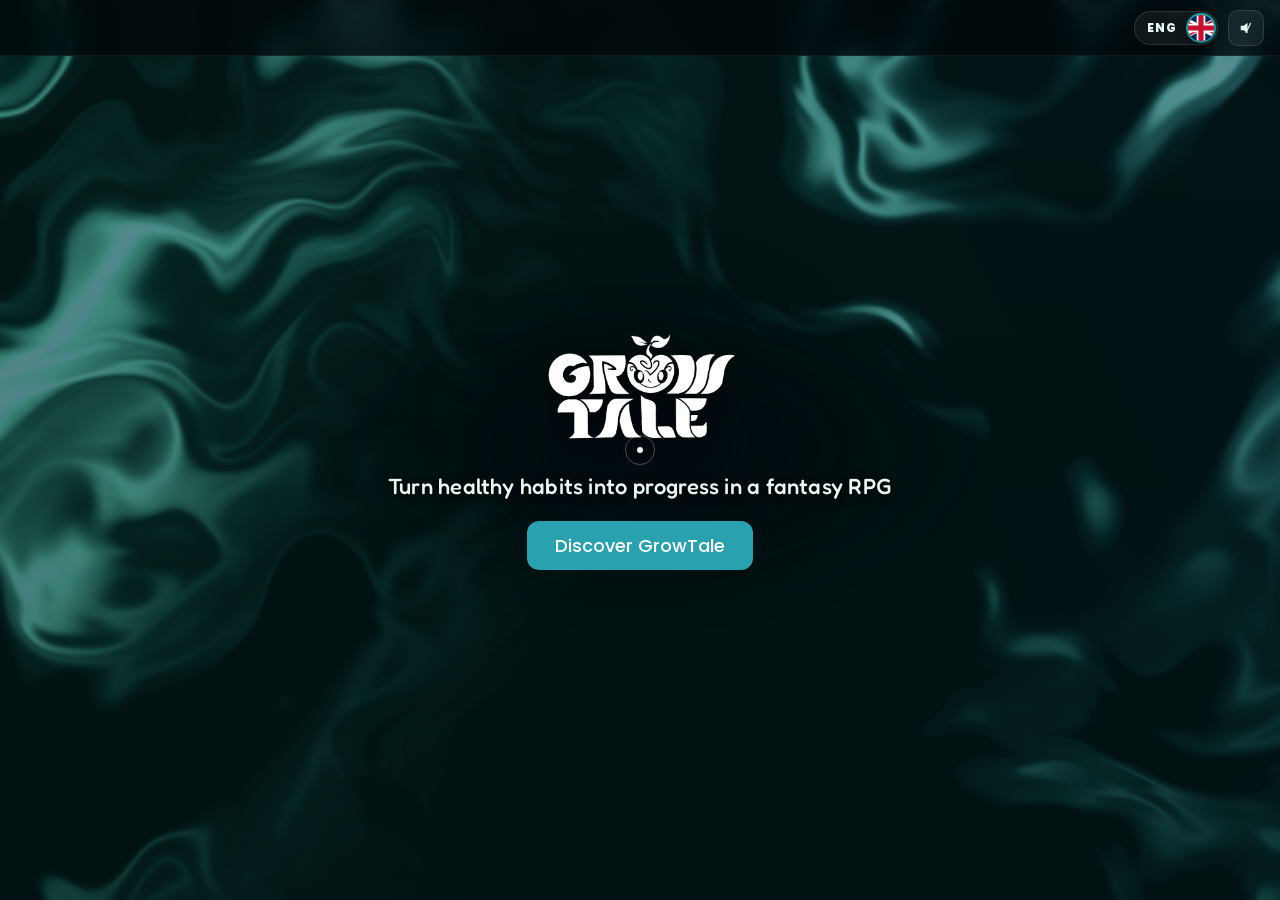
==== index.html @ f187c9c8 "Portada: Liria visible al entrar en móvil y su bocadillo ya no muestra otro idioma al cargar Co-Auth" ====
<!doctype html>
<html lang="es">
  <head>
    <meta charset="utf-8" />
    <meta name="viewport" content="width=device-width,initial-scale=1" />
    <title data-i18n="meta_title_cover">GrowTale — Convierte hábitos saludables en una aventura</title>
    <meta name="description" content="GrowTale es un RPG de fantasía que convierte hábitos saludables, como desconectar del móvil, en progreso dentro del juego. Proyecto de bienestar digital con aval profesional." data-i18n-content="meta_description">
    <meta name="theme-color" content="#042029">
    <link rel="canonical" href="https://growtale.app/">

    <meta property="og:type" content="website">
    <meta property="og:site_name" content="GrowTale">
    <meta property="og:title" content="GrowTale — Convierte hábitos saludables en una aventura">
    <meta property="og:description" content="Un RPG de fantasía que convierte hábitos saludables en progreso. Proyecto de bienestar digital con aval profesional.">
    <meta property="og:url" content="https://growtale.app/">
    <meta property="og:image" content="https://growtale.app/assets/images/og-image.jpg">
    <meta property="og:locale" content="es_ES">
    <meta property="og:locale:alternate" content="en_GB">
    <meta name="twitter:card" content="summary_large_image">

    <link rel="icon" href="assets/images/icons/icon-32.png" sizes="32x32" type="image/png">
    <link rel="apple-touch-icon" href="assets/images/icons/icon-180.png">
    <link rel="manifest" href="manifest.json">

    <link rel="preconnect" href="https://fonts.googleapis.com">
    <link rel="preconnect" href="https://fonts.gstatic.com" crossorigin>
    <link href="https://fonts.googleapis.com/css2?family=Fredoka:wght@400;500;600&family=Poppins:ital,wght@0,400;0,500;0,600;1,400&display=swap" rel="stylesheet">
    <!-- Intro animada en la primera visita de la sesión; animación de regreso al volver del proyecto.
         Se decide aquí, antes del primer pintado, y respeta "reducir movimiento". -->
    <script>try{var d=document.documentElement,ss=sessionStorage,n=performance.getEntriesByType&&performance.getEntriesByType('navigation')[0];if(!matchMedia('(prefers-reduced-motion: reduce)').matches){if(ss.getItem('growtale_return')||(n&&n.type==='back_forward'&&ss.getItem('growtale_intro'))){d.classList.add('return')}else if(!ss.getItem('growtale_intro')){d.classList.add('intro')}}ss.removeItem('growtale_return');ss.setItem('growtale_intro','1')}catch(e){}</script>
    <link rel="stylesheet" href="styles.css?v=20261123b">
    <link rel="prefetch" href="/about/">
  </head>
  <body class="cover-page">
    <canvas id="bg-canvas" aria-hidden="true"></canvas>

    <main id="landing">
      <!-- DESCOMENTAR CUANDO ESTÉ LISTO EL TRÁILER (siempre silenciado; la música va aparte)
      <video id="landing-video" class="landing-video" autoplay muted loop playsinline poster="assets/images/trailer-poster.jpg">
        <source src="assets/video/trailer.mp4" type="video/mp4">
      </video>
      -->
      <div class="landing-overlay" aria-hidden="true"></div>

      <header class="landing-top">
        <button type="button" class="lang-switch" id="lang-select" role="switch" aria-checked="false" aria-label="English" title="Español / English">
          <span class="lang-switch-text lang-switch-es" lang="es" aria-hidden="true">ESP</span>
          <span class="lang-switch-text lang-switch-en" lang="en" aria-hidden="true">ENG</span>
          <span class="lang-switch-knob" aria-hidden="true">
            <svg class="flag flag-es" viewBox="0 0 750 500" preserveAspectRatio="xMidYMid slice"><rect width="750" height="500" fill="#c60b1e"/><rect y="125" width="750" height="250" fill="#ffc400"/></svg>
            <svg class="flag flag-en" viewBox="0 0 60 30" preserveAspectRatio="xMidYMid slice"><clipPath id="flag-uk-clip"><path d="M30,15h30v15zv15h-30zh-30v-15zv-15h30z"/></clipPath><rect width="60" height="30" fill="#012169"/><path d="M0,0 60,30M60,0 0,30" stroke="#fff" stroke-width="6"/><path d="M0,0 60,30M60,0 0,30" clip-path="url(#flag-uk-clip)" stroke="#c8102e" stroke-width="4"/><path d="M30,0v30M0,15h60" stroke="#fff" stroke-width="10"/><path d="M30,0v30M0,15h60" stroke="#c8102e" stroke-width="6"/></svg>
          </span>
        </button>
        <button id="music-toggle" class="sound-toggle" aria-pressed="false" aria-label="Activar música" title="Activar música">
          <svg class="sound-on" width="18" height="18" viewBox="0 0 24 24" fill="none" aria-hidden="true"><path d="M5 9v6h4l5 4V5L9 9H5z" fill="currentColor"/><path d="M16.5 8.5a4.5 4.5 0 010 7" stroke="currentColor" stroke-width="1.3" stroke-linecap="round" stroke-linejoin="round"/></svg>
          <svg class="sound-off" width="18" height="18" viewBox="0 0 24 24" fill="none" aria-hidden="true"><path d="M5 9v6h4l5 4V5L9 9H5z" fill="currentColor"/><path d="M18 6l-6 12" stroke="currentColor" stroke-width="1.6" stroke-linecap="round" stroke-linejoin="round"/></svg>
        </button>
      </header>

      <div class="landing-content">
        <img src="assets/images/logo.webp" alt="GrowTale" class="landing-logo" width="200" height="123" fetchpriority="high">
        <h1 class="landing-tagline" data-i18n="cover_tagline">Convierte hábitos saludables en progreso en un RPG de fantasía</h1>
        <div class="landing-cta">
          <a id="discover-btn" class="btn btn-primary" href="/about/" data-i18n="discover">Descubre GrowTale</a>
        </div>
      </div>
    </main>

    <audio id="theme-audio" preload="auto" hidden>
      <source src="assets/audio/theme.m4a" type="audio/mp4">
    </audio>

    <!-- Cursor animado (solo escritorio) -->
    <div id="custom-cursor" aria-hidden="true">
      <div class="cursor-outer"></div>
      <div class="cursor-inner"></div>
    </div>

    <script src="shader.js?v=20261123b" defer></script>
    <script src="app.js?v=20261123b" defer></script>
    <script src="cursor.js?v=20261123b" defer></script>
  </body>
</html>
---- styles.css ----
.root{box-sizing:border-box}
:root{
	--dark:#071a2b; /* azul oscuro */
	--turquoise:#14b8b0;
	--green:#0b6b4f;
	--muted:#8a96a3;
	--page-bg:#042029; /* base oscura azul verdosa */
	--card-dark:#071722;
	--text-light:#e6f7f4; /* main readable text */
	--nav-height:56px;
	--text-muted:#bcdad6; /* secondary text on dark */
	--cta-contrast:#052334; /* dark text for light CTAs */
}
*{box-sizing:border-box}
/* Primary UI font: prefer Nunito, fallback to Quicksand, M PLUS Rounded 1c, Varela Round, then system */
html{scroll-behavior:smooth;background:var(--page-bg);height:auto;overflow-x:clip}
body{font-family:'Nunito', system-ui, -apple-system, 'Segoe UI', Roboto, 'Helvetica Neue', Arial, sans-serif;margin:0;padding:0;border:0;color:#e6f7f4;background:var(--page-bg);line-height:1.45;font-weight:400;position:relative;overflow-x:clip;padding-top:0}

/* Hero */
.hero{background:linear-gradient(180deg,var(--dark),#052334);color:#e8f7f6}
.hero-inner{max-width:1100px;margin:0 auto;display:flex;align-items:center;gap:14px}
.logo{width:96px;height:auto}
.hero h1{margin:0;font-size:28px}

/* VISIÓN section: two-column desktop layout with background and strong overlay */
.vision-section{position:relative;padding:10px 0;min-height:350px;max-height:350px;display:flex;align-items:center;overflow:hidden}
/* Background layer (separate pseudo-element for controlled filter/desaturation) */
.vision-section::before{content:'';position:absolute;inset:-40% 0 -40% 0;background-image:url('assets/images/fondo.webp');background-size:cover;background-position:center 35%;background-repeat:no-repeat;filter:saturate(0.75) brightness(0.5);z-index:0;transform-origin:center;transform:translate3d(0, var(--vision-parallax, 0px), 0) scale(var(--vision-scale,1.12));will-change:transform}
/* Dark overlay above background but kept <=60% to keep illustration visible */
.vision-section::after{content:'';position:absolute;inset:0;background:rgba(0,0,0,0.55);pointer-events:none;z-index:1}
.vision-grid{position:relative;display:grid;grid-template-columns:35% 65%;gap:24px;align-items:center;z-index:3;max-width:1100px;margin:0 auto;padding:0 20px}
.vision-image{display:flex;align-items:center;justify-content:flex-start;position:relative;padding-left:8px}
/* subtle turquoise halo behind the character, behind content but above background */
.vision-image::before{content:'';position:absolute;left:6%;top:50%;transform:translateY(-50%);width:340px;height:340px;border-radius:50%;background:radial-gradient(circle at 40% 40%, rgba(20,184,176,0.14), rgba(20,184,176,0.05) 40%, transparent 60%);filter:blur(36px) saturate(95%);z-index:2;pointer-events:none}
/* Character size increased to be visible but balanced */
.vision-image img{width:100%;height:auto;max-width:220px;border-radius:10px;box-shadow:0 12px 34px rgba(2,6,23,0.6);object-fit:contain;position:relative;z-index:3;opacity:0.98}
.vision-copy{display:flex;flex-direction:column;gap:10px;justify-content:center}
.vision-copy h1{font-size:32px;margin:0 0 6px;line-height:1.05}
.vision-copy .lead{color:var(--text-muted);margin:0;font-size:15px;display:-webkit-box;-webkit-line-clamp:2;-webkit-box-orient:vertical;overflow:hidden;text-overflow:ellipsis;max-width:540px}
.hero-ctas{margin-top:12px}

@media (max-width:900px){
	.vision-section{min-height:auto;max-height:none;padding-top:60px;}
	.vision-grid{grid-template-columns:1fr;gap:12px;text-align:center;padding:0 12px}
	.vision-image{justify-content:center}
	.vision-image::before{left:50%;transform:translate(-50%,-50%);width:220px;height:220px}
	.vision-image img{max-width:140px}
	.vision-copy h1{font-size:26px}
}

/* Ensure background always covers: reduce inset/scale on smaller screens */
@media (max-width:900px){
  .vision-section::before{
    inset:-18% 0 -18% 0;
    transform:translate3d(0, var(--vision-parallax, 0px), 0) scale(1.06);
    background-position:center 45%;
  }
}

/* Use rounded game-friendly font for most UI elements (titles, nav, buttons, cards) */
h1,h2,h3,h4,h5,h6{font-family:'Nunito', system-ui, sans-serif;color:var(--text-light);letter-spacing:0.4px}
h1{font-weight:1000}
h2{font-weight:900}
h3,h4{font-weight:600}
.hero-ctas{margin-top:12px}
.btn-primary{box-shadow:0 10px 40px rgba(20,184,176,0.22);transform:translateZ(0)}
.btn-primary, .btn-secondary{position:relative;z-index:4}
.btn-secondary{box-shadow:0 8px 28px rgba(0,0,0,0.45)}

main{max-width:1100px;margin:12px auto;padding:0 16px}

/* Global compacting */
section{padding:10px 0;margin:8px 0}
section .container{padding:12px}
p{margin:0 0 10px;color:var(--text-muted)}
h2{margin:8px 0}
h3,h4{margin:6px 0}

/* Ensure sections compensate for fixed nav */
section, .block-sep{scroll-margin-top: calc(var(--nav-height) + 12px)}

/* Compact cards */
.challenge, .step{padding:10px;border-radius:8px}
.challenge.card{background:linear-gradient(180deg,#02171a,#072427);padding:14px;border-radius:10px;color:var(--text-light);box-shadow:0 8px 20px rgba(2,6,23,0.45)}
.challenge h4{margin:0 0 6px}
.challenge-meta{display:flex;gap:10px;align-items:center;margin-top:8px}
.badge{background:rgba(255,255,255,0.06);padding:6px 8px;border-radius:6px;font-size:13px;color:var(--text-muted)}
.reward{font-weight:600;color:var(--turquoise)}
.challenge-list.compact .challenge{flex:1 1 220px}

h2{color:var(--text-light);margin-top:8px}
.muted{color:var(--muted)}

/* Enhanced title and icon interactions */
/* 1) Slightly increase H2 size (15-20%) */
h2{font-size:calc(1rem * 1.18)}

/* 2) Increase block-title (20-30%) */
.block-title{font-size:calc(1.25rem * 1.25);font-weight:800}

/* 3) Icon interaction: elevation, scale, turquoise glow */
.block-sep .block-icon, h2::before{transition:transform 220ms ease,box-shadow 220ms ease,filter 220ms ease}
.block-sep .block-icon:hover{transform:translateY(-6px) scale(1.08);box-shadow:0 18px 48px rgba(20,184,176,0.12);filter:drop-shadow(0 8px 20px rgba(20,184,176,0.18))}

/* 4) On icon hover, illuminate the associated title (approx) */
.block-sep:hover .block-text .block-title, .block-sep:hover .block-text .block-sub{color:rgba(20,184,176,0.96);text-shadow:0 8px 28px rgba(20,184,176,0.06)}

/* 5) Animated underline for H2 */
h2{position:relative;overflow:visible}
h2::after{content:'';position:absolute;left:0;bottom:-6px;height:3px;width:0;background:linear-gradient(90deg,var(--turquoise),rgba(20,184,176,0.7));transition:width 260ms ease}
h2:hover::after{width:180px}
/* Keep animations subtle and under 300ms */
.block-sep .block-icon, h2::after{transition-duration:260ms}

/* How it works */
.how{background:transparent;padding:12px;border-radius:10px;margin-bottom:8px}
.steps{display:flex;gap:12px;margin-top:16px}
.step{flex:1;background:linear-gradient(180deg,#062c2c,#093233);padding:10px;border-radius:8px;color:var(--text-light)}
.step strong{display:block;font-size:20px;color:var(--turquoise)}

.gallery{margin-bottom:8px}

/* New gallery grid: professional game-folio style */
.gallery-grid{display:grid;grid-template-columns:repeat(3,1fr);gap:20px;align-items:start}
.gallery-item{background:linear-gradient(180deg, rgba(255,255,255,0.02), rgba(0,0,0,0.04));border:1px solid rgba(255,255,255,0.04);border-radius:12px;overflow:hidden;transition:transform 260ms ease,box-shadow 260ms ease}
.gallery-item img{display:block;width:100%;height:320px;object-fit:contain;transition:transform 360ms cubic-bezier(.2,.9,.2,1),filter 260ms ease}
.gallery-item figcaption{padding:12px 14px;background:linear-gradient(180deg,rgba(0,0,0,0.04),transparent);color:var(--text-light);font-weight:700;text-align:center;font-size:15px}
.gallery-item:hover{transform:translateY(-4px);box-shadow:0 18px 48px rgba(2,6,23,0.36);border-color:rgba(20,184,176,0.08)}
.gallery-item:hover img{transform:scale(1.03);filter:brightness(1.03)}

@media (max-width:900px){
  .gallery-item img{
    height:auto;
    max-height:none;
  }
}

@media (max-width:600px){
  .gallery-item img{
    height:auto;
    max-height:none;
  }
}


/* Lightbox styles */
#lightbox{position:fixed;inset:0;display:flex;align-items:center;justify-content:center;z-index:100000;pointer-events:none}
.lightbox-hidden{visibility:hidden;opacity:0;transition:opacity 260ms ease,visibility 260ms ease}
.lightbox-visible{visibility:visible;opacity:1;pointer-events:auto}
.lightbox-backdrop{position:absolute;inset:0;background:rgba(0,0,0,0.75);backdrop-filter:blur(4px)}
.lightbox-panel{position:relative;max-width:1200px;width:92%;max-height:90vh;padding:18px;display:flex;align-items:center;gap:12px}
.lb-content{flex:1 1 auto;display:flex;flex-direction:column;align-items:center;justify-content:center;overflow:hidden}
.lb-image{max-width:100%;max-height:78vh;object-fit:contain;border-radius:8px;box-shadow:0 30px 90px rgba(0,0,0,0.7);display:block}
.lb-caption{margin-top:12px;color:var(--text-light);font-weight:600;text-align:center}
.lb-close,.lb-prev,.lb-next{position:absolute;background:rgba(0,0,0,0.36);border:1px solid rgba(255,255,255,0.04);color:var(--text-light);padding:8px 12px;border-radius:8px;cursor:pointer}
.lb-close{right:18px;top:12px}
.lb-prev{left:12px;top:50%;transform:translateY(-50%);font-size:28px;padding:10px 14px}
.lb-next{right:12px;top:50%;transform:translateY(-50%);font-size:28px;padding:10px 14px}
.lb-close:focus,.lb-prev:focus,.lb-next:focus{outline:3px solid rgba(20,184,176,0.2);outline-offset:4px}

@media (max-width:700px){
	.lb-prev{left:6px}
	.lb-next{right:6px}
	.lb-close{right:8px}
}

/* More pronounced zoom animation for lightbox image */
@keyframes lbZoomIn{ 
	from { transform: scale(0.94); opacity: 0.92; filter: blur(2px); }
	60% { transform: scale(1.04); opacity: 0.99; filter: blur(0.6px); }
	to { transform: scale(1.06); opacity: 1; filter: blur(0); }
}
.lightbox-visible .lb-image{ animation: lbZoomIn 420ms cubic-bezier(.2,.9,.2,1) both; }
.lightbox-hidden .lb-image{ transform: scale(0.96); opacity:0.92 }
@media (max-width:700px){
	.challenge.card{padding:12px}
}

/* Map */
.map{background:transparent;padding:12px;border-radius:10px;margin-bottom:8px}
.map-wrapper{position:relative;overflow:hidden;border-radius:8px}
.map-wrapper img{width:100%;height:auto;display:block}
/* dark overlay to improve legibility of any captions or nearby text */
.map-wrapper::after{content:"";position:absolute;inset:0;background:linear-gradient(180deg,rgba(2,6,23,0.18), rgba(2,6,23,0.32));pointer-events:none}

/* Challenges */
.challenges{margin-bottom:8px}
.challenge-list{display:flex;gap:8px;flex-wrap:wrap}
.challenge{flex:1 1 220px;background:linear-gradient(180deg,#0b3940,#063235);padding:12px;border-radius:8px}
.challenge h3{margin:0 0 6px}
.challenge h4{margin:0 0 6px}

/* Footer */
.site-footer{max-width:1100px;margin:48px auto 0;padding:22px 16px 34px;text-align:center;position:relative}
/* línea fina que se desvanece hacia los lados */
.site-footer::before{content:"";position:absolute;top:0;left:50%;width:min(420px,70%);height:1px;transform:translateX(-50%);background:linear-gradient(90deg,transparent,rgba(141,240,216,.25),transparent)}
.footer-note{margin:0;font-size:12px;letter-spacing:.06em;color:var(--text-muted);opacity:.55}
.footer-sep{margin:0 6px;opacity:.6}

/* Footer overall color */

/* Section icons and subtle hover effects */
h2{
  position:relative;
  padding-left:0;
  transition:
    color .25s ease,
    transform .25s ease;
}
h2::before{
  display:none;
}
h2::after{
  content:"";

  position:absolute;

  left:0;
  bottom:-2px;

  width:0;
  height:3px;

  border-radius:999px;

  background:linear-gradient(
    90deg,
    var(--turquoise),
    rgba(20,184,176,.25)
  );

  transition:width .25s ease;
}
h2:hover::before{

  transform:
    translateY(-50%)
    scale(1.08);

  border-color:
    rgba(20,184,176,.8);

  box-shadow:
    0 0 30px rgba(20,184,176,.25),
    0 0 60px rgba(20,184,176,.12);

}
/* Cards elevate slightly on hover with illuminated border */
.card, .challenge.card{transition:transform 200ms ease,box-shadow 220ms ease,border-color 180ms ease}
.card:hover, .challenge.card:hover{transform:translateY(-4px);box-shadow:0 16px 36px rgba(2,6,23,0.36);border:1px solid rgba(20,184,176,0.06)}

/* Buttons: smooth transitions and subtle lift */
.btn{transition:transform 220ms cubic-bezier(.2,.9,.2,1),box-shadow 220ms ease,background 160ms ease}
.btn:hover{transform:scale(1.02);box-shadow:0 18px 40px rgba(20,184,176,0.12)}

/* Discover button: subtle idle "wave" pulses that intensify on hover/focus */
#discover-btn{display:inline-block;position:relative;z-index:71;overflow:visible}
#discover-btn::before, #discover-btn::after{content:"";position:absolute;left:50%;top:50%;transform:translate(-50%,-50%) scale(1);border-radius:999px;pointer-events:none;z-index:70}
/* make initial pulses slightly visible so idle effect is noticeable */
#discover-btn::before{width:130%;height:130%;background:radial-gradient(circle, rgba(20,184,176,0.18) 0%, rgba(20,184,176,0.08) 30%, transparent 55%);opacity:0.06}
#discover-btn::after{width:210%;height:210%;background:radial-gradient(circle, rgba(20,184,176,0.12) 0%, rgba(20,184,176,0.05) 30%, transparent 55%);opacity:0.04}

/* Fallback/compatible glow: animate box-shadow for browsers that may not show large pseudo backgrounds */
@keyframes discoverBoxPulse {
  /* expand spread outward and diffuse (no inward bounce) */
  0% { box-shadow: 0 8px 28px rgba(20,184,176,0.12), 0 0 0 0 rgba(20,184,176,0.06); }
  60% { box-shadow: 0 40px 96px rgba(20,184,176,0.10), 0 0 0 40px rgba(20,184,176,0.06); }
 100% { box-shadow: 0 80px 140px rgba(20,184,176,0.04), 0 0 0 80px rgba(20,184,176,0); }
}

/* Attach subtle infinite outward glow to the button itself (Edge-friendly) */
#discover-btn{animation:discoverBoxPulse 3.4s ease-out infinite;}

/* Speed up glow on hover/focus */
#discover-btn:hover, #discover-btn:focus, #discover-btn:focus-visible{animation-duration:1.2s}

@keyframes discoverPulse {
  /* expand from small center to large diffused edge; monotonic outward motion */
  0% { transform:translate(-50%,-50%) scale(0.28); opacity:0.36 }
  50% { transform:translate(-50%,-50%) scale(1.45); opacity:0.14 }
 100% { transform:translate(-50%,-50%) scale(2.6); opacity:0 }
}

/* Idle pulses: overlapping outward-only pulses with ease-out timing */
#discover-btn::before{animation:discoverPulse 3.4s ease-out infinite;animation-fill-mode:both}
#discover-btn::after{animation:discoverPulse 3.4s ease-out infinite 1.7s;animation-fill-mode:both}

/* On hover or focus, speed up and increase opacity slightly while keeping outward expansion */
#discover-btn:hover::before, #discover-btn:focus::before, #discover-btn:focus-visible::before{animation-duration:1.6s;opacity:0.54}
#discover-btn:hover::after, #discover-btn:focus::after, #discover-btn:focus-visible::after{animation-duration:1.6s;opacity:0.42}

/* Also nudge the button itself slightly when hovered/focused to reinforce call-to-action */
#discover-btn:hover, #discover-btn:focus, #discover-btn:focus-visible{transform:translateY(-2px) scale(1.03)}

/* Respect users who prefer reduced motion */
@media (prefers-reduced-motion: reduce){
	#discover-btn::before, #discover-btn::after{animation:none;opacity:0}
	#discover-btn:hover, #discover-btn:focus{transform:none}
}

/* Icons (SVG) color change on hover */
svg{transition:color 160ms ease,fill 160ms ease,transform 160ms ease}
.music-toggle:hover svg{color:var(--turquoise);fill:var(--turquoise);transform:translateY(-2px)}


/* Floating music toggle */
.music-toggle{position:fixed;right:20px;bottom:20px;background:linear-gradient(180deg,rgba(255,255,255,0.04),rgba(255,255,255,0.02));border:1px solid rgba(255,255,255,0.06);color:var(--text-light);width:56px;height:56px;border-radius:999px;display:inline-flex;align-items:center;justify-content:center;cursor:pointer;z-index:9999;box-shadow:0 10px 30px rgba(2,6,23,0.48);backdrop-filter:blur(6px);transition:transform 180ms ease,box-shadow 220ms ease,background 160ms}
.music-toggle .icon-off, .music-toggle .icon-on{width:22px;height:22px;display:block}
.music-toggle .icon-on{display:none}
.music-toggle.on{background:linear-gradient(180deg, rgba(20,184,176,0.14), rgba(20,184,176,0.06));color:var(--turquoise);box-shadow:0 18px 40px rgba(20,184,176,0.16);transform:translateY(-3px)}
.music-toggle.on .icon-on{display:block}
.music-toggle.on .icon-off{display:none}
.music-toggle:focus-visible{outline:3px solid rgba(20,184,176,0.22);outline-offset:6px}

@media (max-width:480px){
	.music-toggle{right:14px;bottom:14px;width:48px;height:48px}
}

/* Responsive */
@media (max-width:800px){
	.steps{flex-direction:column}
}

/* Investor sections */
.investor-section{max-width:1100px;margin:8px auto;padding:8px;background:transparent}
.investor-section .container{background:linear-gradient(180deg,var(--card-dark), #071a22);padding:12px;border-radius:10px;box-shadow:0 6px 18px rgba(2,6,23,0.06)}
.investor-section .container p, .investor-section .container li{color:var(--text-muted)}

/* Corporate look for investor sections: cleaner, more formal */
.investor-section .container{background:linear-gradient(180deg,#06151a,#041018);border-radius:10px;padding:18px;border:1px solid rgba(255,255,255,0.04);box-shadow:0 10px 28px rgba(2,6,23,0.10)}
.investor-section h2{color:var(--text-light);letter-spacing:0.4px}
.investor-section .validators{gap:20px}

/* Visual separator that distinguishes investment -> product areas */
.product-section::before, .universe-section::before{
	content:"";
	display:block;
	width:100%;
	height:56px;
	margin:18px 0;
	background:linear-gradient(90deg, rgba(255,255,255,0.02), rgba(20,184,176,0.045) 25%, rgba(255,255,255,0.02));
	position:relative;
	border-top:1px solid rgba(255,255,255,0.03);
	border-bottom:1px solid rgba(255,255,255,0.02);
	box-shadow:inset 0 1px 0 rgba(255,255,255,0.02);
}

/* Immersive look for product/universe sections */
.product-section .container, .universe-section .container{background:linear-gradient(180deg, rgba(1,8,12,0.72), rgba(0,0,0,0.35));border-radius:14px;padding:18px;border:1px solid rgba(20,184,176,0.04);box-shadow:0 30px 80px rgba(2,6,23,0.6)}
.product-section h2, .universe-section h2{color:var(--text-light);text-shadow:0 18px 46px rgba(20,184,176,0.06)}

/* Slight accent bars for product area headings */
.product-section h2::before, .universe-section h2::before{content:"";display:inline-block;width:36px;height:6px;margin-right:10px;background:linear-gradient(90deg,var(--turquoise),rgba(20,184,176,0.6));vertical-align:middle;border-radius:4px}
.validators{
  display:grid;
  grid-template-columns:repeat(3,1fr);
  gap:16px;
}

/* Custom animated cursor (desktop only) */
#custom-cursor{display:none;pointer-events:none}

@media (hover: hover) and (pointer: fine){
	/* use a class to toggle global native-cursor hiding */
	.has-custom-cursor:not(.custom-cursor-paused) *:not(input):not(textarea):not(select):not([contenteditable]){cursor:none !important}
	.custom-cursor-paused #custom-cursor{display:none !important}

	#custom-cursor{display:block;position:fixed;left:0;top:0;width:44px;height:44px;z-index:99999;pointer-events:none;transform:translate(-50%,-50%);mix-blend-mode:normal}
	
	/* translucent white outer ring */
	#custom-cursor .cursor-outer{position:absolute;left:50%;top:50%;width:44px;height:44px;transform:translate(-50%,-50%);border-radius:50%;border:2px solid rgba(255,255,255,0.28);opacity:1;transition:transform 220ms cubic-bezier(.2,.9,.2,1),border-color 180ms ease,opacity 180ms,box-shadow 220ms ease;will-change:transform,opacity;box-shadow:0 6px 20px rgba(255,255,255,0.03)}
	/* small solid white dot */
	#custom-cursor .cursor-inner{position:absolute;left:50%;top:50%;width:10px;height:10px;background:rgba(255,255,255,0.95);border-radius:50%;transform:translate(-50%,-50%);box-shadow:0 10px 30px rgba(255,255,255,0.08);transition:transform 160ms ease,background 160ms ease,opacity 160ms ease,width 160ms ease,height 160ms ease;will-change:transform,opacity}

	/* ensure solid appearance regardless of page blending */
	#custom-cursor .cursor-inner, #custom-cursor .cursor-outer{mix-blend-mode:normal}

	/* Hover over clickable: enlarge outer, reduce opacity for depth, enlarge inner slightly */
	#custom-cursor.cursor--hover .cursor-outer{transform:translate(-50%,-50%) scale(1.6);border-color:rgba(255,255,255,0.96);opacity:0.85}
	#custom-cursor.cursor--hover .cursor-inner{transform:translate(-50%,-50%) scale(1.3);width:12px;height:12px;opacity:0.98}

	/* Active click */
	#custom-cursor.cursor--active .cursor-inner{transform:translate(-50%,-50%) scale(0.7);box-shadow:none;opacity:0.9}

	/* Dragging state */
	#custom-cursor.cursor--dragging .cursor-outer{transform:translate(-50%,-50%) scale(1.15) rotate(12deg);border-color:rgba(255,255,255,0.78)}
}

.hero-ctas{margin-top:8px;display:flex;gap:8px}
.btn{padding:10px 14px;border-radius:8px;text-decoration:none;display:inline-block;font-weight:700}
.btn-primary{background:var(--turquoise);color:var(--cta-contrast);box-shadow:0 14px 40px rgba(20,184,176,0.2);padding:12px 18px;font-weight:700}
/* Contact button: white text for high contrast on translucent bg */
.btn-secondary{background:rgba(255,255,255,0.08);border:1px solid rgba(255,255,255,0.12);color:#ffffff;backdrop-filter:blur(4px);padding:12px 18px;font-weight:600}

/* Focus and hover accessibility */
.btn:focus{outline:3px solid rgba(20,184,176,0.22);outline-offset:3px}
.btn:hover{transform:translateY(-2px)}

@media (max-width:600px){
	.hero-ctas{flex-direction:column}
}

/* Team collage specific styles */
.team-section .team-collage{display:grid;grid-template-columns:repeat(4,1fr);grid-auto-rows:1fr;gap:18px;align-items:stretch}
.team-section .member-card{background:linear-gradient(180deg,#062c2c,#042827);border-radius:12px;padding:14px;display:flex;flex-direction:column;gap:12px;align-items:flex-start;overflow:hidden;position:relative;border:1px solid rgba(255,255,255,0.03);transition:transform 220ms ease,box-shadow 220ms ease,border-color 180ms;min-height:auto;height:auto;}
.team-section .member-card .avatar-wrap{width:88px;height:88px;border-radius:50%;overflow:hidden;flex:0 0 88px;border:2px solid rgba(255,255,255,0.04);box-shadow:0 12px 30px rgba(2,6,23,0.35);display:flex;align-items:center;justify-content:center}
.team-section .member-card .avatar{width:100%;height:100%;object-fit:cover;display:block}
.team-section .member-meta{display:flex;flex-direction:column;gap:8px;width:100%;flex:1}
.team-section .member-meta .member-name{margin:0;font-size:18px;font-weight:700}
.team-section .member-meta .role{font-size:13px;color:var(--turquoise);font-weight:700}
.team-section .member-meta .bio-short{display:-webkit-box;-webkit-box-orient:vertical;-webkit-line-clamp:2;line-clamp:2;overflow:hidden;margin:0}
.team-section .member-card .view-profile{margin-top:auto;align-self:stretch;text-align:center;border:1px solid rgba(255,255,255,0.08);background:rgba(255,255,255,0.04);color:var(--text-light);cursor:pointer;font:inherit;font-weight:700}
.team-section .member-card:hover{transform:translateY(-6px);box-shadow:0 30px 80px rgba(2,6,23,0.6);border-color:rgba(20,184,176,0.08)}
.team-section .member-card.expanded .bio-short{display:block;-webkit-line-clamp:unset;line-clamp:unset}
.team-section .member-card.expanded{box-shadow:0 36px 100px rgba(2,6,23,0.68);transform:translateY(-8px)}

@media (max-width:1000px){
	.team-section .team-collage{grid-template-columns:repeat(2,1fr);grid-auto-rows:1fr}
	.team-section .member-card .avatar-wrap{width:72px;height:72px;flex-basis:72px}
}

@media (max-width:1000px){
	.team-section .team-collage{grid-template-columns:repeat(2,1fr)}
}

@media (max-width:600px){
	.team-section .team-collage{grid-template-columns:repeat(1,1fr)}
	.team-section .member-card{height:auto}
}
.landing-video{position:absolute;inset:0;width:100%;height:100%;object-fit:cover;z-index:1}
/* Make #landing a normal block so the fixed canvas beneath fills viewport; remove background image */
#landing{position:relative;display:flex;align-items:center;justify-content:center;background:transparent;color:var(--text-light);z-index:10}
.landing-overlay{position:absolute;inset:0;background:linear-gradient(180deg, rgba(1,6,12,0.45), rgba(1,6,12,0.55));z-index:12;pointer-events:none}
/* Full-width top bar */
.landing-top{position:fixed;left:0;right:0;top:0;height:var(--nav-height);display:flex;align-items:center;justify-content:flex-end;gap:12px;padding:8px 18px;z-index:60;pointer-events:auto;background:#042029;border:0;border-bottom:0;border-top:0;box-shadow:none;backdrop-filter:none}
.sound-toggle{background:rgba(255,255,255,0.04);border:1px solid rgba(255,255,255,0.06);color:var(--text-light);padding:8px;border-radius:8px;cursor:pointer;backdrop-filter:blur(6px);display:inline-flex;align-items:center;justify-content:center}
.sound-toggle svg{width:18px;height:18px}

/* Small arrow indicator on button */

/* Accessibility focus */
.sound-toggle .sound-on{display:none}
.sound-toggle.on .sound-on{display:block}
.sound-toggle.on .sound-off{display:none}

.landing-content{position:relative;z-index:3;text-align:center;display:flex;flex-direction:column;align-items:center;gap:18px;padding:24px}
.landing-logo{width:200px;max-width:48vw;height:auto;filter:drop-shadow(0 30px 80px rgba(2,6,23,0.8));transform-origin:center}
.landing-tagline{font-family:'Cinzel', Georgia, serif;font-size:20px;max-width:780px;margin:0;color:var(--text-light);opacity:0.95;font-weight:500}
.landing-cta .btn-primary{padding:14px 22px;font-size:18px}

/* Gentle entrance animation, respect prefers-reduced-motion */
@media (prefers-reduced-motion: no-preference){
	.landing-logo{animation:popIn 700ms cubic-bezier(.2,.9,.2,1) 200ms both}
	.landing-tagline{animation:fadeUp 700ms cubic-bezier(.2,.9,.2,1) 420ms both}
	.landing-cta .btn-primary{animation:fadeUp 700ms cubic-bezier(.2,.9,.2,1) 640ms both}
}
@keyframes popIn{from{opacity:0;transform:translateY(-8px) scale(.96)}to{opacity:1;transform:translateY(0) scale(1)}}
@keyframes fadeUp{from{opacity:0;transform:translateY(6px)}to{opacity:1;transform:translateY(0)}}

.landing-cta .btn-primary:hover{box-shadow:0 28px 80px rgba(20,184,176,0.12);transform:translateY(-3px)}

/* Discrete back link in proyecto.html */
.back-to-cover{color:var(--text-light);padding:6px 8px;border-radius:6px;border:1px solid rgba(255,255,255,0.04);font-size:13px;text-decoration:none;display:inline-block}
.nav-back{margin-right:8px;opacity:0.9}

@media (max-width:700px){
	.landing-logo{width:140px}
	.landing-tagline{font-size:16px;padding:0 12px}
	.landing-cta .btn-primary{font-size:16px;padding:12px 18px}
	.landing-top{padding:8px 12px;top:0;height:56px}
}

/* Top navigation must stay at the top of the viewport while scrolling without being offset by the document scroll. */
.top-nav{position:sticky !important;top:0 !important;left:0 !important;right:0 !important;width:100% !important;margin:0 !important;height:var(--nav-height);display:flex;align-items:center;z-index:10010;background:#042029 !important;backdrop-filter:none;border-top:0;border-right:0;border-left:0;border-bottom:1px solid rgba(255,255,255,0.04);box-shadow:none;transform:none !important;will-change:auto}
.top-nav .nav-inner{max-width:1200px;margin:0 auto;display:flex;align-items:center;gap:12px;padding:0 16px;width:100%}
.top-nav .nav-left{display:flex;align-items:center;gap:12px}
.top-nav .nav-logo img{width:76px;height:auto;display:block}
.top-nav .nav-links{display:flex;gap:18px;list-style:none;margin:0;padding:0;flex:1;justify-content:center}
.top-nav .nav-links a{color:var(--text-light);text-decoration:none;padding:10px 6px;border-radius:6px;position:relative;transition:color 180ms ease}
.top-nav .nav-links a::after{content:"";position:absolute;left:8px;right:8px;bottom:6px;height:2px;background:linear-gradient(90deg, transparent, transparent);transform:scaleX(0);transform-origin:left;transition:transform 220ms cubic-bezier(.2,.9,.2,1)}
.top-nav .nav-links a:hover, .top-nav .nav-links a:focus{color:var(--turquoise)}
.top-nav .nav-links a:hover::after, .top-nav .nav-links a:focus::after{background:var(--turquoise);transform:scaleX(1)}
.top-nav .nav-right{display:flex;align-items:center;gap:8px}
.top-nav .nav-toggle{display:none;background:transparent;border:none;color:var(--text-light);font-size:20px;padding:8px;cursor:pointer}
.top-nav .nav-back{display:none}

/* Active link state */
.top-nav .nav-links a.active{color:var(--turquoise);font-weight:700}
.top-nav .nav-links a.active::after{background:var(--turquoise);transform:scaleX(1)}

/* Mobile behaviour */
@media (max-width:900px){
	.top-nav{height:52px}
	.top-nav .nav-links{position:fixed;left:0;right:0;top:52px;background:linear-gradient(180deg, rgba(1,6,10,0.97), rgba(1,6,10,0.92));backdrop-filter:blur(8px);flex-direction:column;gap:0;display:flex;padding:8px 12px 12px;z-index:10011;box-shadow:0 18px 40px rgba(0,0,0,.45)}
	.top-nav .nav-links li{width:100%}
	.top-nav .nav-links a{display:block;padding:12px 10px;border-radius:8px}
	.top-nav .nav-toggle{display:block}
	.top-nav .nav-back{display:inline-block}
}

/* Block separator styles */
.block-sep{padding:12px 0;margin:20px 0}
.block-sep .block-inner{display:flex;align-items:center;gap:18px}
.block-sep .block-icon{width:56px;height:56px;border-radius:10px;background:linear-gradient(180deg, rgba(255,255,255,0.02), rgba(20,184,176,0.04));display:flex;align-items:center;justify-content:center;font-size:22px;box-shadow:0 8px 20px rgba(2,6,23,0.18);border:1px solid rgba(255,255,255,0.04)}
.block-sep .block-title{margin:0;font-size:24px;letter-spacing:0.8px}
.block-sep .block-sub{margin:2px 0 0;color:var(--text-muted);font-size:14px}
.block-sep .block-deco{flex:1;height:4px;border-radius:4px;background:linear-gradient(90deg, rgba(20,184,176,0.14), rgba(20,184,176,0.04));margin-left:12px}
.block-sep.block-sep-immersive .block-inner{background:linear-gradient(90deg, rgba(20,184,176,0.02), rgba(255,255,255,0.01));padding:8px;border-radius:12px}

/* Place music toggle inside nav when present */
.top-nav .music-toggle{position:relative;right:auto;bottom:auto;margin-left:6px;width:36px;height:36px;border-radius:8px}
.top-nav .music-toggle .icon-on, .top-nav .music-toggle .icon-off{width:18px;height:18px}

/* Accessibility: focus-visible for nav links */
.top-nav .nav-links a:focus-visible{outline:3px solid rgba(20,184,176,0.16);outline-offset:4px}

/* Respect reduced motion */
@media (prefers-reduced-motion: reduce){
	.gallery-item img, .btn, .member-card, .top-nav .nav-links a{transition:none}
}

/* Avatar initials for team members */
.avatar-initials{width:96px;height:96px;border-radius:50%;display:inline-flex;align-items:center;justify-content:center;background:linear-gradient(135deg,#0b486b,#14b8b0);color:white;font-weight:700;font-size:28px}
@media (max-width:700px){.avatar-initials{width:48px;height:48px;font-size:16px}}

/* === Section visual differentiation === */
/* Investor sections: clean, corporate, higher contrast */
#problem, #validation, #differentiation, #status, #market, #team, #ask {
	padding:18px 0;
}
#problem .container, #validation .container, #differentiation .container, #status .container, #market .container, #team .container, #ask .container{
	background: linear-gradient(180deg, #0b2a34, #051018);
	border: 1px solid rgba(255,255,255,0.04);
	box-shadow: 0 10px 30px rgba(2,6,23,0.12);
	border-radius:12px;
	padding:20px;
}
#problem h2, #validation h2, #differentiation h2, #status h2, #market h2, #team h2, #ask h2{
	color: #dff7f4;
	font-weight:700;
	letter-spacing:0.6px;
}
#problem .container p, #validation .container p, #differentiation .container p, #status .container p, #market .container p, #team .container p, #ask .container p,
#problem .container li, #validation .container li, #differentiation .container li, #status .container li, #market .container li, #team .container li, #ask .container li{
	color: var(--text-muted);
}

/* Subtle corporate accent for lists and badges */
#problem .badge, #validation .badge, #differentiation .badge, #status .badge, #market .badge, #team .badge, #ask .badge{
	background: rgba(255,255,255,0.04);
	color: var(--text-muted);
}

/* Game sections: immersive, textured, fantasy look */
#how, #product, #demo, #challenges, #universe{
	padding:22px 0;
}
#how .container, #product .container, #demo .container, #challenges .container, #universe .container{
	background: radial-gradient(1200px 400px at 10% 10%, rgba(20,184,176,0.035), transparent 6%), linear-gradient(180deg, rgba(2,12,14,0.6), rgba(0,0,0,0.25));
	border-radius:16px;
	padding:22px;
	border:1px solid rgba(10,60,56,0.06);
	box-shadow: 0 28px 80px rgba(2,6,23,0.6);
	position:relative;
	overflow:hidden;
}

/* Decorative shimmer and faint particles for game areas */
#how .container::before, #product .container::before, #demo .container::before, #challenges .container::before, #universe .container::before{
	content:"";
	position:absolute;inset:0;pointer-events:none;
	background-image: radial-gradient(circle at 10% 20%, rgba(255,255,255,0.02) 0, transparent 20%), radial-gradient(circle at 80% 70%, rgba(255,255,255,0.015) 0, transparent 18%);
	mix-blend-mode:screen;opacity:0.7;filter:blur(6px);
}

#how h2, #product h2, #demo h2, #challenges h2, #universe h2{
	color: #eafefb;
	text-shadow: 0 10px 30px rgba(10,80,70,0.45);
}

/* Slight inner glow on CTA buttons inside game sections */
#how .btn-primary, #product .btn-primary, #challenges .btn-primary, #universe .btn-primary{
	box-shadow: 0 14px 40px rgba(20,184,176,0.18), 0 0 30px rgba(20,184,176,0.04) inset;
}

/* Make code-safe: ensure investor section contrast remains readable on small screens */
@media (max-width:700px){
	#problem .container, #validation .container, #differentiation .container, #status .container, #market .container, #team .container, #ask .container{padding:14px}
	#how .container, #product .container, #demo .container, #challenges .container, #universe .container{padding:14px}
}
.validator-author{
  text-align:center;
  margin-top:2rem;
}

.validator-author p{
  margin-bottom:1rem;
}

.validator-author .btn{
  display:inline-flex;
  align-items:center;
  gap:.5rem;
}
.validation-quote{
  text-align:center;
  font-size:1.3rem;
  line-height:1.6;
  max-width:850px;
  margin:2rem auto;
  padding:1.5rem;
  color:#ffffff;
  border-left:none;
  font-style:italic;
}
.validation-card{
  flex:1;
  background:linear-gradient(
    180deg,
    rgba(20,184,176,.12),
    rgba(20,184,176,.04)
  );

  border:1px solid rgba(20,184,176,.2);
  padding:1.5rem;
  border-radius:16px;
  min-height:240px;
display:flex;
flex-direction:column;
justify-content:flex-start;
}
.validation-seal{
  display:inline-block;
  padding:.5rem 1rem;
  margin-bottom:1rem;
  border-radius:999px;
  background:rgba(20,184,176,.15);
  color:#8df0d8;
  font-weight:700;
}
@media (max-width: 900px){

  .nav-back{
    display:none !important;
  }

}
.step img{
  width:100%;
  height:auto;
  object-fit:contain;
  display:block;
}

.step figure{
  margin:0;
}
@media (max-width:768px){

  .team-section .team-collage{
    grid-template-columns:1fr;
    grid-auto-rows:auto;
  }

  .team-section .member-card{
    height:auto;
    min-height:auto;
  }

}
@media (max-width:768px){

  .top-nav .nav-logo img{
    width:60px;
  }

}
@media (max-width:768px){

  .vision-copy .lead{
    display:block;
    overflow:visible;
    -webkit-line-clamp:unset;
    line-clamp:unset;
    max-width:none;
  }

}
@media (max-width:768px){

  .hero-ctas{
    flex-direction:column;
  }

  .hero-ctas .btn{
    width:100%;
    text-align:center;
  }

}
@media (max-width:768px){

  .block-inner{
    flex-direction:column;
    text-align:center;
  }

  .block-icon{
    margin-bottom:12px;
  }

  .block-title{
    font-size:1.8rem;
  }

}
@media (max-width:768px){

  .steps{
    flex-direction:column;
    gap:20px;
  }

  .step{
    width:100%;
  }

  .step img{
    width:100%;
    height:auto;
    object-fit:contain;
    max-height:none;
  }

}


@media (max-width:768px){

  .team-section .member-card{
    min-height:auto;
    height:auto;
  }

  .team-section .member-meta .bio-short{
    display:block;
    -webkit-line-clamp:unset;
    line-clamp:unset;
  }


  .team-section .view-profile{
    display:none;
  }

}

@media (max-width:900px){

  .gallery-grid{
    grid-template-columns:1fr 1fr;
    gap:12px;
  }

}
@media (max-width:480px){

  .gallery-grid{
    grid-template-columns:1fr;
  }

}
/* Shader canvas fixed to viewport so it always fills available space */
html,body{height:auto;min-height:100%}
#bg-canvas{position:fixed;left:0;top:0;right:0;bottom:0;width:100%;height:100%;z-index:-2;pointer-events:auto;display:block}

/* Top bar: reserve space for language and volume controls */
.landing-top{position:fixed;left:0;right:0;top:0;height:var(--nav-height);display:flex;align-items:center;justify-content:flex-end;gap:12px;padding:8px 18px;z-index:60;pointer-events:auto;background:#042029 !important;border:0;border-top:0;border-bottom:0;box-shadow:none;backdrop-filter:none}
/* Give landing a top padding to avoid overlap with fixed bar */
#landing{position:relative;padding-top:0;min-height:100vh}

/* Ensure overlay/content stack above shader */
.landing-overlay{position:absolute;inset:0;z-index:5;pointer-events:none}
.landing-content{position:relative;z-index:70}

/* Center CTA button hover/active styling */
.landing-cta .btn-primary{transition:transform 180ms cubic-bezier(.2,.9,.2,1), box-shadow 220ms ease, background 160ms ease}
.landing-cta .btn-primary:hover{transform:translateY(-6px) scale(1.04);box-shadow:0 18px 64px rgba(20,184,176,0.22);filter:brightness(1.04)}
.landing-cta .btn-primary:active{transform:translateY(-2px) scale(0.99);box-shadow:0 10px 36px rgba(20,184,176,0.18)}

/* Make language button and sound toggle visually grouped */

/* Ensure language and sound/music controls align and share sizing across pages */
.sound-toggle, .music-toggle{display:inline-flex;align-items:center;justify-content:center;height:36px;padding:6px;border-radius:8px}
.landing-top .lang-switch, .landing-top .sound-toggle{margin-right:8px}
.top-nav .music-toggle{width:36px;height:36px;margin-left:6px}


/* =========================================
   FULLSCREEN LANDING
   ========================================= */

html,
body {
    width: 100%;
    margin: 0;
    padding: 0;
    border: 0;
    overflow-x: clip;
}

html {
    min-height: 100%;
    background: var(--page-bg);
}

body {
    min-height: 100vh;
    background: var(--page-bg);
}

/* Shader background */
#bg-canvas {
	position: fixed;
	inset: 0;
	width: 100%;
	height: 100%;
	display: block;
	margin: 0;
	padding: 0;
	z-index: -2;
	pointer-events: auto;
}

/* Fullscreen landing */
main#landing {
    position: relative;
    width: 100%;
    max-width: none;
    height: 100vh;
    min-height: 100vh;
    margin: 0;
    padding: 0;
    display: flex;
    align-items: center;
    justify-content: center;
    overflow: hidden;
}
.impact-grid{
  display:grid;
  grid-template-columns:28% 72%;
  gap:32px;
  width:min(1500px,96%);
  margin:0 auto;
}

.impact-grid .investor-section{
  margin:0;
}
@media (max-width:900px){

  .impact-grid{
    grid-template-columns:1fr;
  }

}
.validation-card h3{
  min-height:70px;
}
.problem-subtitle{
  font-size:1rem;
  font-weight:700;
  line-height:1.35;

  color:#fff;

  border-left:5px solid var(--turquoise);

  padding-left:14px;

  margin:1rem 0 1.2rem;
}
.problem-highlight{
  font-size:1.2rem;
  font-weight:700;
  color:var(--turquoise);
  text-align:center;
  margin-top:1.5rem;
}
@media (max-width:900px){

  .impact-grid{
    grid-template-columns:1fr;
    gap:20px;
    width:100%;
  }

  .validators{
    grid-template-columns:1fr;
    gap:14px;
  }

  .validation-card{
    min-height:auto;
  }

  .validation-card h3{
    min-height:auto;
  }

  #problem .container,
  #validation .container{
    padding:18px;
  }

}
@media (max-width:900px){

  .problem-subtitle{
    font-size:1rem;
    line-height:1.3;
  }

  .problem-highlight{
    font-size:1.05rem;
  }

}
.screen-time-demo{
  margin:1.5rem 0;
  padding:1rem;

  border-radius:16px;

  background:rgba(255,255,255,.04);

  border:1px solid rgba(255,255,255,.08);

  text-align:center;

  max-width:320px;
}

.screen-time-icon{
  font-size:2rem;
  margin-bottom:.3rem;
}

.screen-time-label{
  font-size:.85rem;
  color:var(--text-muted);
}

.screen-time-counter{
  font-size:1.8rem;
  font-weight:800;
  color:#fff;
}
.advantage-grid{
  display:grid;
  grid-template-columns:repeat(3,1fr);

  gap:16px;

  max-width:900px;

  margin:24px auto 0;
}

.advantage-mini{
  display:flex;
  flex-direction:column;
  align-items:center;
  justify-content:center;

  padding:14px;

  min-height:90px;

  border-radius:12px;

  background:rgba(20,184,176,.08);

  border:1px solid rgba(20,184,176,.12);

  text-align:center;

  transition:.2s ease;
}

.advantage-mini:hover{
  transform:translateY(-3px);
}

.advantage-mini span{
  font-size:1.8rem;
  margin-bottom:6px;
}

.advantage-mini p{
  margin:0;
  color:#fff;
  font-size:.9rem;
  font-weight:700;
}
.roadmap{
  display:flex;

  align-items:center;
  justify-content:center;

  gap:5px;

  flex-wrap:wrap;

  margin-top:24px;
}
.roadmap-arrow{

  font-size:2rem;

  color:var(--turquoise);

  opacity:.8;
}


.roadmap::before{
  display:none;
}

.roadmap-step{

  width:220px;

  padding:18px;

  text-align:center;

  border-radius:16px;

  background:rgba(255,255,255,.04);

  border:1px solid rgba(255,255,255,.08);
}
@media(max-width:900px){

  .roadmap{
    flex-direction:column;
    align-items:center;
  }

  .roadmap-step{
    width:100%;
    max-width:280px;
  }

  .roadmap-arrow{
    transform:rotate(90deg);
    font-size:1.6rem;
  }

}

.roadmap-icon{
  font-size:2rem;
  margin-bottom:10px;
}

.roadmap-status{
  display:inline-block;

  margin-top:12px;

  padding:6px 10px;

  border-radius:999px;

  background:rgba(20,184,176,.15);

  color:#8df0d8;

  font-size:.85rem;
  font-weight:700;
}

.milestones-strip{

  display:flex;

  flex-wrap:wrap;

  justify-content:center;

  gap:10px;

  margin-top:24px;
}

.milestone-card{
  padding:10px 14px;
  border-radius:999px;
  background:rgba(20,184,176,.08);
  border:1px solid rgba(20,184,176,.12);
  color:var(--text-light);
  font-size:.85rem;
  white-space:nowrap;
}
.ask-grid{
  display:grid;

  grid-template-columns:repeat(3,1fr);

  gap:18px;

  margin-top:24px;
}

.ask-card{

  padding:20px;

  border-radius:16px;

  text-align:center;

  background:rgba(20,184,176,.08);

  border:1px solid rgba(20,184,176,.12);

  transition:.25s ease;
}

.ask-card:hover{
  transform:translateY(-4px);
}

.ask-icon{
  font-size:2rem;
  margin-bottom:10px;
}

.ask-card h3{
  margin:8px 0;
}

@media(max-width:900px){

  .ask-grid{
    grid-template-columns:1fr;
  }

}

/* =========================================
   AÑADIDOS 2026-11: accesibilidad, portada, contacto
   ========================================= */

/* Portada sin scroll */
body.cover-page{overflow:hidden;height:100vh;isolation:isolate;touch-action:pinch-zoom}

/* Enlace para saltar al contenido (visible solo con teclado) */
.skip-link{position:absolute;left:12px;top:-60px;z-index:100001;padding:10px 14px;border-radius:8px;background:var(--turquoise);color:var(--cta-contrast);font-weight:800;text-decoration:none;transition:top 160ms ease}
.skip-link:focus{top:12px}

/* Foco visible para imágenes ampliables y opciones de idioma */
.gallery-item img:focus-visible, .map-wrapper img:focus-visible, .view-profile:focus-visible{outline:3px solid var(--turquoise);outline-offset:3px}
.gallery-item img, .map-wrapper img{cursor:zoom-in}

/* Títulos de los pasos (antes eran h2) */
.step-title{font-size:calc(1rem * 1.18);font-weight:900;margin:8px 0}

/* Listas semánticas sin estilo de lista */
.team-section .team-collage, .roadmap{list-style:none;margin:0;padding:0}
.team-section .team-collage{margin-top:12px}

/* Sección de contacto */
.contact-actions{display:flex;flex-wrap:wrap;gap:12px;margin:18px 0 12px}
.contact-actions .btn{border:0;cursor:pointer;font:inherit;font-weight:700}
.contact-alt{margin:0}
.contact-alt a, .contact-success a{color:#8df0d8;font-weight:800}
@media (max-width:600px){
  .contact-actions .btn{width:100%;text-align:center}
}

/* Pop-up de contacto */
.contact-dialog{width:min(860px, calc(100% - 24px));max-height:calc(100vh - 24px);padding:0;border:1px solid rgba(255,255,255,.08);border-radius:18px;background:linear-gradient(180deg,#0b2a34,#051018);color:var(--text-light);box-shadow:0 30px 90px rgba(0,0,0,.6)}
.contact-dialog::backdrop{background:rgba(0,0,0,.72);backdrop-filter:blur(4px)}
.contact-dialog[open]{animation:dialogIn 220ms cubic-bezier(.2,.9,.2,1)}
@keyframes dialogIn{from{opacity:0;transform:translateY(10px) scale(.98)}to{opacity:1;transform:none}}
.contact-dialog-panel{position:relative;padding:clamp(18px,4vw,34px)}
.contact-dialog-close{position:absolute;right:14px;top:14px;width:38px;height:38px;border-radius:10px;border:1px solid rgba(255,255,255,.1);background:rgba(255,255,255,.05);color:var(--text-light);font-size:16px;cursor:pointer}
.contact-dialog-close:hover, .contact-dialog-close:focus-visible{border-color:var(--turquoise);color:var(--turquoise)}
.contact-dialog-header{text-align:center;margin:0 0 20px;padding:0 36px}
.contact-dialog-header h2{margin:0 0 8px;font-size:clamp(1.5rem,4vw,2.2rem);line-height:1.1}
.contact-dialog-header h2::after{display:none}
.contact-kicker{display:inline-block;margin:0 0 12px;padding:7px 14px;color:#8df0d8;background:rgba(20,184,176,.15);border:1px solid rgba(20,184,176,.25);border-radius:999px;font-size:.82rem;font-weight:800;letter-spacing:.12em}

.growtale-form{display:grid;gap:20px}
.form-grid{display:grid;grid-template-columns:repeat(2,minmax(0,1fr));gap:18px}
.form-field{display:flex;flex-direction:column;gap:7px}
.form-label, .form-legend{color:var(--text-light);font-weight:800}
.form-help{margin:0;color:var(--text-muted);font-size:.85rem;line-height:1.4}
.form-control{width:100%;padding:12px 14px;color:var(--text-light);background:rgba(255,255,255,.035);border:1px solid rgba(255,255,255,.11);border-radius:10px;outline:none;font:inherit;transition:border-color .2s ease,background .2s ease,box-shadow .2s ease}
.form-control:focus{border-color:var(--turquoise);background:rgba(20,184,176,.055);box-shadow:0 0 0 4px rgba(20,184,176,.10)}
textarea.form-control{min-height:140px;resize:vertical}
.participation-group{margin:0;padding:18px;border:1px solid rgba(255,255,255,.08);border-radius:14px;background:rgba(255,255,255,.022)}
.form-legend{padding:0 7px}
.participation-options{display:grid;grid-template-columns:repeat(2,minmax(0,1fr));gap:11px 18px;margin-top:6px}
.check-option{display:flex;align-items:flex-start;gap:9px;color:var(--text-muted);line-height:1.45;cursor:pointer}
.check-option input{flex:0 0 auto;width:17px;height:17px;margin:3px 0 0;accent-color:var(--turquoise)}
.form-actions{display:flex;align-items:center;justify-content:space-between;gap:18px;flex-wrap:wrap}
.form-actions .btn{border:0;cursor:pointer;font:inherit;font-weight:800}
.contact-success{padding:28px;text-align:center;border:1px solid rgba(20,184,176,.30);border-radius:16px;background:rgba(20,184,176,.09)}
.contact-success h2{margin:0 0 10px}
.contact-success h2::after{display:none}
.contact-success p{max-width:620px;margin:0 auto 12px;color:var(--text-muted);line-height:1.6}
.contact-success .btn{border:0;cursor:pointer;font:inherit;font-weight:700;margin-top:6px}
@media (max-width:700px){
  .form-grid, .participation-options{grid-template-columns:1fr}
  .form-actions, .form-actions .btn{width:100%;text-align:center}
  .contact-dialog-header{padding:0 28px}
}
@media (prefers-reduced-motion: reduce){
  .contact-dialog[open]{animation:none}
}


/* Equipo: enlace a LinkedIn / Bandcamp */
.team-section .member-link{align-self:flex-start;color:#8df0d8;font-size:13px;font-weight:800;text-decoration:none;border-bottom:1px solid rgba(141,240,216,.35)}
.team-section .member-link:hover, .team-section .member-link:focus-visible{color:var(--turquoise);border-color:var(--turquoise)}

/* Selector de idioma: interruptor deslizable (ESP <-> ENG) */
.lang-switch{position:relative;display:inline-flex;align-items:center;width:84px;height:34px;padding:0;border-radius:999px;border:1px solid rgba(255,255,255,.12);background:rgba(255,255,255,.06);cursor:pointer;font:inherit;flex:0 0 auto;transition:background 300ms ease,border-color 300ms ease}
.lang-switch:hover{border-color:rgba(20,184,176,.5)}
.lang-switch:focus-visible{outline:2px solid var(--turquoise);outline-offset:3px}
.lang-switch-knob{position:absolute;top:3px;left:3px;width:26px;height:26px;border-radius:50%;overflow:hidden;box-shadow:0 2px 8px rgba(0,0,0,.45),0 0 0 2px var(--turquoise);transition:transform 380ms cubic-bezier(.65,0,.35,1)}
.lang-switch-knob .flag{position:absolute;inset:0;width:100%;height:100%;transition:opacity 260ms ease}
.lang-switch-knob .flag-en{opacity:0}
.lang-switch-text{position:absolute;top:50%;transform:translateY(-50%);font-size:12px;font-weight:800;letter-spacing:.08em;color:var(--text-light);transition:opacity 260ms ease,transform 380ms cubic-bezier(.65,0,.35,1)}
.lang-switch-es{right:12px}
.lang-switch-en{left:12px;opacity:0;transform:translate(-8px,-50%)}
.lang-switch[aria-checked="true"] .lang-switch-knob{transform:translateX(50px)}
.lang-switch[aria-checked="true"] .flag-es{opacity:0}
.lang-switch[aria-checked="true"] .flag-en{opacity:1}
.lang-switch[aria-checked="true"] .lang-switch-es{opacity:0;transform:translate(8px,-50%)}
.lang-switch[aria-checked="true"] .lang-switch-en{opacity:1;transform:translate(0,-50%)}
@media (prefers-reduced-motion: reduce){
  .lang-switch-knob, .lang-switch-text, .lang-switch-knob .flag{transition:none}
}

/* Equipo: el botón se oculta si la bio ya cabe entera */
.team-section .view-profile[hidden]{display:none}


/* =========================================
   Portada: intro (primera visita) y transición de salida
   ========================================= */
@keyframes fadeIn{from{opacity:0}to{opacity:1}}
@keyframes leaveContent{to{opacity:0;transform:scale(1.08);filter:blur(6px)}}
@media (prefers-reduced-motion: no-preference){
  /* El botón tiene su propio pulso, así que la aparición va en su contenedor */
  .landing-cta{animation:fadeUp 700ms cubic-bezier(.2,.9,.2,1) 640ms both}

  /* Intro: los elementos aparecen cuando el pulso del fondo ya se ha expandido */
  html.intro .landing-logo{animation:popIn 900ms cubic-bezier(.2,.9,.2,1) 800ms both}
  html.intro .landing-tagline{animation:fadeUp 800ms cubic-bezier(.2,.9,.2,1) 1150ms both}
  html.intro .landing-cta{animation:fadeUp 800ms cubic-bezier(.2,.9,.2,1) 1450ms both}
  html.intro .landing-top{animation:fadeIn 700ms ease 1700ms both}

  /* Salida al pulsar "Descubre GrowTale" */
  html.leaving #custom-cursor{opacity:0;transition:opacity 300ms ease}

  /* Llegada a proyecto.html */
  html.arrive body{animation:fadeIn 700ms ease both}
}

/* =========================================
   Vuelta del proyecto a la portada
   ========================================= */
@keyframes fadeOut{to{opacity:0}}
@keyframes returnIn{from{opacity:0;transform:scale(1.08);filter:blur(6px)}to{opacity:1;transform:none;filter:none}}
@media (prefers-reduced-motion: no-preference){
  /* proyecto.html se funde con el fondo antes de navegar */
  html.leaving-project body{animation:fadeOut 420ms ease forwards}
  /* la portada recupera el foco mientras el vapor hace el zoom inverso (shader.js) */
  html.return .landing-content{animation:returnIn 800ms cubic-bezier(.2,.9,.2,1) 250ms both}
  html.return .landing-logo, html.return .landing-tagline, html.return .landing-cta{animation:none}
  html.return .landing-top{animation:fadeIn 500ms ease 600ms both}
  html.return .landing-overlay{animation:fadeIn 900ms ease both}
}

/* =========================================
   Menú móvil: apertura animada e icono ☰ → ✕
   ========================================= */
.top-nav .nav-toggle{line-height:0}
.nav-toggle-bars{position:relative;display:block;width:22px;height:16px}
.nav-toggle-bars span{position:absolute;left:0;width:100%;height:2px;border-radius:2px;background:currentColor;transition:transform 320ms cubic-bezier(.65,0,.35,1),opacity 200ms ease,top 320ms cubic-bezier(.65,0,.35,1)}
.nav-toggle-bars span:nth-child(1){top:0}
.nav-toggle-bars span:nth-child(2){top:7px}
.nav-toggle-bars span:nth-child(3){top:14px}
.nav-toggle[aria-expanded="true"] .nav-toggle-bars span:nth-child(1){top:7px;transform:rotate(45deg)}
.nav-toggle[aria-expanded="true"] .nav-toggle-bars span:nth-child(2){opacity:0;transform:scaleX(.2)}
.nav-toggle[aria-expanded="true"] .nav-toggle-bars span:nth-child(3){top:7px;transform:rotate(-45deg)}

@media (max-width:900px){
  /* El panel baja y aparece; visibility evita que se pueda tabular cuando está cerrado */
  .top-nav .nav-links{opacity:0;visibility:hidden;transform:translateY(-10px);clip-path:inset(0 0 100% 0);pointer-events:none;
    transition:opacity 260ms ease,transform 360ms cubic-bezier(.2,.9,.2,1),clip-path 360ms cubic-bezier(.2,.9,.2,1),visibility 0s linear 360ms}
  .top-nav .nav-links.open{opacity:1;visibility:visible;transform:none;clip-path:inset(0 0 0 0);pointer-events:auto;
    transition:opacity 260ms ease,transform 360ms cubic-bezier(.2,.9,.2,1),clip-path 360ms cubic-bezier(.2,.9,.2,1),visibility 0s}
  /* Enlaces escalonados */
  .top-nav .nav-links li{opacity:0;transform:translateY(-6px);transition:opacity 220ms ease,transform 300ms cubic-bezier(.2,.9,.2,1)}
  .top-nav .nav-links.open li{opacity:1;transform:none}
  .top-nav .nav-links.open li:nth-child(1){transition-delay:60ms}
  .top-nav .nav-links.open li:nth-child(2){transition-delay:100ms}
  .top-nav .nav-links.open li:nth-child(3){transition-delay:140ms}
  .top-nav .nav-links.open li:nth-child(4){transition-delay:180ms}
  .top-nav .nav-links.open li:nth-child(5){transition-delay:220ms}
}
@media (max-width:900px) and (prefers-reduced-motion: reduce){
  .top-nav .nav-links, .top-nav .nav-links.open, .top-nav .nav-links li, .nav-toggle-bars span{transition:none}
}


/* =========================================
   Barra superior: negra translúcida y alineación común (portada y proyecto)
   ========================================= */
.landing-top, .top-nav{background:rgba(3,8,12,.42) !important;-webkit-backdrop-filter:blur(12px) saturate(1.2);backdrop-filter:blur(12px) saturate(1.2);border-bottom:1px solid rgba(255,255,255,.06) !important}
.landing-top{padding:0 16px;gap:10px}
.landing-top .lang-switch, .landing-top .sound-toggle{margin:0}
.top-nav .nav-inner{padding:0 16px}
.top-nav .nav-right{margin-left:auto;gap:10px}
/* Botón de sonido: mismo tamaño y aspecto en las dos páginas, sin desplazarse al activarse */
.landing-top .sound-toggle, .top-nav .music-toggle{width:36px;height:36px;padding:0;margin:0;border-radius:10px;
  background:rgba(255,255,255,.06);border:1px solid rgba(255,255,255,.12);color:var(--text-light);box-shadow:none;transform:none}
.top-nav .music-toggle.on, .landing-top .sound-toggle.on{color:var(--turquoise);border-color:rgba(20,184,176,.45);background:rgba(20,184,176,.12);box-shadow:none;transform:none}
.landing-top .sound-toggle:hover, .top-nav .music-toggle:hover{border-color:rgba(20,184,176,.5)}
@media (max-width:900px){
  .landing-top{height:52px}
  /* ☰ al final, junto a idioma y sonido */
  .top-nav .nav-right{order:2}
  .top-nav .nav-toggle{order:3;margin-left:2px;padding:8px 4px}
}

/* =========================================
   Portada: legibilidad del logo y la frase sobre el vapor (y la linterna)
   ========================================= */
.landing-content::before{content:"";position:absolute;inset:-8% -14%;z-index:-1;pointer-events:none;
  background:radial-gradient(closest-side, rgba(2,8,12,.6), rgba(2,8,12,.32) 55%, transparent);filter:blur(12px)}
.landing-logo{filter:drop-shadow(0 4px 16px rgba(0,0,0,.6)) drop-shadow(0 24px 60px rgba(2,6,23,.7))}
.landing-tagline{text-shadow:0 2px 10px rgba(0,0,0,.8),0 0 2px rgba(0,0,0,.6)}

/* =========================================
   Pop-ups: entrada y salida animadas
   ========================================= */
@keyframes dialogOut{to{opacity:0;transform:translateY(10px) scale(.98)}}
@keyframes backdropIn{from{opacity:0}}
@keyframes backdropOut{to{opacity:0}}
@media (prefers-reduced-motion: no-preference){
  .contact-dialog[open]::backdrop{animation:backdropIn 260ms ease}
  .contact-dialog.closing{animation:dialogOut 200ms ease-in forwards}
  .contact-dialog.closing::backdrop{animation:backdropOut 200ms ease-in forwards}
  .lightbox-visible{transition:opacity 260ms ease,visibility 0s}
  .lightbox-hidden{transition:opacity 260ms ease,visibility 0s linear 260ms}
  .lb-image, .lb-caption{transition:transform 260ms ease,opacity 260ms ease}
  .lightbox-hidden .lb-image{transform:scale(.94);opacity:0}
}

/* =========================================
   Guía de estilo del juego ("UI ELEMENTS - GrowTale"): tipografías y botones
   Poppins = interfaz y texto · Fredoka = títulos y textos "de juego"
   ========================================= */
:root{
  --font-ui:'Poppins', system-ui, -apple-system, 'Segoe UI', Roboto, Arial, sans-serif;
  --font-game:'Fredoka', 'Poppins', system-ui, sans-serif;   /* diálogos */
  --btn-teal:#2aa1af;      --btn-teal-pressed:#a5d6d0;   /* Secondary (principal en la web) */
  --btn-deep:#0e4957;      --btn-deep-pressed:#092533;   /* Primary 2 (secundario en la web) */
  --btn-gold:#a58749;      --btn-gold-pressed:#d7c178;   /* Success / Important */
  --btn-red:#bf4039;       --btn-red-pressed:#762723;    /* Danger */
}
body, button, input, select, textarea{font-family:var(--font-ui)}
/* En el juego, Poppins es la tipografía de títulos e interfaz; Fredoka solo se usa en los diálogos */
h1,h2,h3,h4,h5,h6,.block-title,.step-title,.contact-kicker{font-family:var(--font-ui)}
.landing-tagline,.validation-quote{font-family:var(--font-game)}
h1, h2, .block-title{font-weight:600}
h3, h4{font-weight:500}
.landing-tagline{font-weight:500;letter-spacing:.01em;font-size:22px}
@media (max-width:700px){ .landing-tagline{font-size:17px} }

/* Botones: rectángulo redondeado plano, Poppins Medium, estado "pulsado" con otro tono */
.btn{font-family:var(--font-ui);font-weight:500;font-size:16px;line-height:1.2;padding:12px 24px;border:0;border-radius:12px;
  box-shadow:none;text-align:center;backdrop-filter:none;
  transition:background-color 150ms ease,color 150ms ease,transform 150ms ease,filter 150ms ease}
.btn:hover{transform:translateY(-1px);filter:brightness(1.1);box-shadow:none}
.btn:active{transform:translateY(1px);filter:none}
.btn:focus-visible{outline:2px solid #fff;outline-offset:3px}
.btn-primary{background:var(--btn-teal);color:#fff}
.btn-primary:active{background:var(--btn-teal-pressed);color:var(--btn-deep)}
.btn-secondary{background:var(--btn-deep);color:#fff;border:0}
.btn-secondary:active{background:var(--btn-deep-pressed)}
.btn-important{background:var(--btn-gold);color:#fff}
.btn-important:active{background:var(--btn-gold-pressed);color:#3b2d10}
.btn-danger{background:var(--btn-red);color:#fff}
.btn-danger:active{background:var(--btn-red-pressed)}
/* Variantes con estilos propios anteriores */
.landing-cta .btn-primary{font-size:18px;padding:14px 28px}
#how .btn-primary, #product .btn-primary, #challenges .btn-primary, #universe .btn-primary{box-shadow:none}
.team-section .member-card .view-profile{background:var(--btn-deep);border:0;color:#fff}
.team-section .member-card .view-profile:active{background:var(--btn-deep-pressed)}

/* =========================================
   Barra superior idéntica en portada y proyecto
   (mismo ancho, márgenes y color, sin depender del fondo que haya detrás)
   ========================================= */
.landing-top, .top-nav{background:rgba(2,7,10,.8) !important}
.top-nav .nav-inner{max-width:none;padding:0 16px}

/* =========================================
   Transición portada -> proyecto: siempre igual
   Las animaciones de intro/regreso (con "fill") tapaban la salida según la visita,
   así que la salida se declara al final para que siempre tenga prioridad.
   ========================================= */
@media (prefers-reduced-motion: no-preference){
  html.leaving .landing-content{animation:leaveContent 600ms cubic-bezier(.5,0,.75,0) both}
  html.leaving .landing-top{animation:fadeOut 300ms ease forwards}
  html.leaving .landing-overlay{animation:fadeOut 600ms ease forwards}
}

/* =========================================
   Mapa interactivo de Mindveil (sección Universo)
   ========================================= */
.world-map{display:grid;grid-template-columns:minmax(0,1.45fr) minmax(260px,1fr);gap:32px;align-items:center;margin-top:20px}
.world-map-stage{position:relative;aspect-ratio:1/1;display:grid;place-items:center;overflow:hidden;isolation:isolate;border-radius:24px;
  background:radial-gradient(circle at 50% 48%, #0a8fc4 0%, #007dad 42%, #015a85 75%, #023b5a 100%);
  box-shadow:inset 0 0 90px rgba(0,18,36,.55), 0 30px 80px rgba(2,6,23,.5);border:1px solid rgba(255,255,255,.08)}
/* Ondas del mar: dos capas de un patrón SVG que se desplazan a distinta velocidad */
.world-sea, .world-sea::after{position:absolute;inset:-60px;pointer-events:none;z-index:-1;
  background-image:url("data:image/svg+xml,%3Csvg xmlns='http://www.w3.org/2000/svg' width='120' height='60'%3E%3Cpath d='M8 22 q8 -7 16 0 M68 52 q8 -7 16 0' fill='none' stroke='%23ffffff' stroke-width='2' stroke-linecap='round'/%3E%3C/svg%3E");
  background-size:120px 60px;opacity:.22}
.world-sea::after{content:"";inset:0;background-size:180px 90px;opacity:.6}
.world-island{position:relative;width:90%}
.world-island img{display:block;width:100%;height:auto;filter:drop-shadow(0 18px 28px rgba(0,30,60,.45))}

/* Nodos: rombo (como en la guía de UI) desplazado encima o debajo de su lugar,
   unido a él por una línea con un punto, para no tapar la ilustración */
.map-spot{--spot:var(--btn-teal);--spot-ring:rgba(42,161,175,.35);--dy:-34px;
  position:absolute;left:var(--x);top:var(--y);transform:translate(-50%,calc(-50% + var(--dy)));
  width:38px;height:38px;padding:0;border:0;background:none;cursor:pointer;z-index:2}
.map-spot[data-dir="down"]{--dy:34px}
.map-spot-source{--spot:#44d17f;--spot-ring:rgba(68,209,127,.35)}
.map-spot-optional{--spot:#a184e6;--spot-ring:rgba(161,132,230,.35)}
.map-spot::before{content:"";position:absolute;inset:10px;border-radius:4px;transform:rotate(45deg);background:var(--spot);border:2px solid #fff;
  box-shadow:0 0 0 4px var(--spot-ring),0 4px 12px rgba(0,0,0,.5);transition:transform 200ms ease,filter 200ms ease,box-shadow 200ms ease}
.map-spot::after{content:"";position:absolute;left:50%;width:8px;margin-left:-4px;height:34px;top:50%;z-index:-1;pointer-events:none;
  background:linear-gradient(rgba(255,255,255,.8),rgba(255,255,255,.8)) center top/2px calc(100% - 6px) no-repeat,
             radial-gradient(circle,#fff 2.5px,transparent 3px) center bottom/8px 8px no-repeat}
.map-spot[data-dir="down"]::after{top:auto;bottom:50%;
  background:linear-gradient(rgba(255,255,255,.8),rgba(255,255,255,.8)) center bottom/2px calc(100% - 6px) no-repeat,
             radial-gradient(circle,#fff 2.5px,transparent 3px) center top/8px 8px no-repeat}
.map-spot:hover::before, .map-spot:focus-visible::before{transform:rotate(45deg) scale(1.18);filter:brightness(1.2)}
.map-spot[aria-pressed="true"]::before{transform:rotate(45deg) scale(1.3);box-shadow:0 0 0 4px rgba(255,255,255,.85),0 0 18px var(--spot),0 4px 12px rgba(0,0,0,.5)}
.map-spot:focus-visible{outline:none}
.map-spot-label{position:absolute;left:50%;bottom:calc(100% + 2px);transform:translate(-50%,4px);white-space:nowrap;padding:4px 10px;border-radius:8px;
  background:rgba(3,12,18,.88);color:#fff;font:500 12px/1.3 var(--font-ui);opacity:0;pointer-events:none;transition:opacity 180ms ease,transform 180ms ease}
.map-spot[data-dir="down"] .map-spot-label{bottom:auto;top:calc(100% + 2px);transform:translate(-50%,-4px)}
.map-spot:hover .map-spot-label, .map-spot:focus-visible .map-spot-label{opacity:1;transform:translate(-50%,0)}

/* Tarjeta de la región (estilo de los modales del juego) */
.region-card{position:relative;text-align:center;padding:32px 26px 24px;border-radius:18px;border:2px solid #127d86;
  background:linear-gradient(180deg,#0b2733,#071820);box-shadow:0 24px 60px rgba(2,6,23,.5)}
.region-card::before{content:"";position:absolute;top:-14px;left:50%;width:26px;height:26px;border-radius:4px;transform:translateX(-50%) rotate(45deg);
  background:var(--btn-deep);border:2px solid #127d86}
.region-chapter{margin:0 0 8px;font:600 12px/1 var(--font-ui);letter-spacing:.14em;text-transform:uppercase;color:var(--btn-teal)}
.region-card h4{margin:0 0 10px;font:600 22px/1.2 var(--font-ui);color:#fff}
.region-card p{color:var(--text-muted)}
.region-theme{margin:16px 0 0;padding-top:14px;border-top:1px solid rgba(255,255,255,.08);font-size:14px}
.region-theme strong{color:var(--btn-gold-pressed);font-weight:500}
.region-card-source{border-color:#2f9e5a}
.region-card-source::before{border-color:#2f9e5a;background:#0f3b26}
.region-card-source .region-chapter{color:#44d17f}
.region-card-optional{border-color:#7a5cc0}
.region-card-optional::before{border-color:#7a5cc0;background:#2a1f45}
.region-card-optional .region-chapter{color:#b9a0f0}
.region-optional{display:inline-block;margin-left:8px;padding:3px 8px;border-radius:999px;background:rgba(161,132,230,.18);color:#d5c6fa;letter-spacing:.08em;font-size:10px;vertical-align:1px}

@media (prefers-reduced-motion: no-preference){
  .world-sea{animation:seaDrift 60s linear infinite}
  .world-sea::after{animation:seaDrift 40s linear infinite reverse}
  .world-island{animation:islandFloat 8s ease-in-out infinite}
  .map-spot::before{animation:spotPulse 2.6s ease-out infinite}
  .region-card:not([hidden]){animation:regionIn 320ms cubic-bezier(.2,.9,.2,1)}
}
@keyframes seaDrift{to{transform:translate(120px,60px)}}
@keyframes islandFloat{50%{transform:translateY(-6px)}}
@keyframes spotPulse{50%{box-shadow:0 0 0 8px var(--spot-ring),0 4px 12px rgba(0,0,0,.5)}}
@keyframes regionIn{from{opacity:0;transform:translateY(8px)}}

@media (max-width:900px){
  .world-map{grid-template-columns:1fr;gap:28px}
  .map-spot{width:34px;height:34px}
}
/* El nodo seleccionado mantiene su halo fijo en lugar del pulso */
.map-spot[aria-pressed="true"]::before{animation:none}

/* =========================================
   Iconografía del juego (sustituye a los emojis)
   Los SVG se usan como máscara para pintarlos de un mismo color.
   .gt-icon = icono suelto · .gt-tile = icono en baldosa, como en la barra del juego
   ========================================= */
.gt-icon{display:inline-block;width:1em;height:1em;flex:0 0 auto;vertical-align:-.15em;background:currentColor;
  -webkit-mask:var(--icon) center/contain no-repeat;mask:var(--icon) center/contain no-repeat}
.gt-tile{display:inline-grid;place-items:center;flex:0 0 auto;width:44px;height:44px;border-radius:12px;
  background:var(--btn-deep);box-shadow:inset 0 0 0 1px rgba(255,255,255,.08),0 6px 16px rgba(2,6,23,.35)}
.gt-tile::before{content:"";width:58%;height:58%;background:#fff;
  -webkit-mask:var(--icon) center/contain no-repeat;mask:var(--icon) center/contain no-repeat}

/* Títulos con baldosa */
h3.has-tile{display:flex;align-items:center;gap:12px}
h3.has-tile .gt-tile{width:40px;height:40px;border-radius:11px}

/* Separadores de bloque */
.block-sep .block-icon{background:var(--btn-deep);border-color:rgba(255,255,255,.08)}
.block-sep .block-icon .gt-icon{width:28px;height:28px;color:#fff}

/* Sello de validación */
.validation-seal{display:inline-flex;align-items:center;gap:8px}
.validation-seal .gt-icon{width:20px;height:20px;color:#8df0d8}

/* Nuestra ventaja */
.advantage-mini .gt-tile{margin-bottom:8px}

/* Roadmap: estado en la baldosa y rombos en lugar de flechas */
.roadmap-icon{font-size:0}
.roadmap-icon .gt-tile{width:52px;height:52px;border-radius:14px}
.roadmap-step.completed .gt-tile::before{background:#a5d6d0}
.roadmap-step.progress .gt-tile{background:var(--btn-teal)}
.roadmap-step.next .gt-tile::before{background:var(--btn-gold-pressed)}
.roadmap-arrow{position:relative;width:34px;height:14px;font-size:0;opacity:1}
.roadmap-arrow::before{content:"";position:absolute;left:0;right:0;top:50%;height:2px;margin-top:-1px;background:linear-gradient(90deg,transparent,rgba(42,161,175,.7),transparent)}
.roadmap-arrow::after{content:"";position:absolute;left:50%;top:50%;width:10px;height:10px;margin:-5px 0 0 -5px;transform:rotate(45deg);background:var(--btn-teal);border-radius:2px}
@media (max-width:900px){
  .roadmap-arrow{transform:rotate(90deg)}
}

/* Qué buscamos */
.ask-icon{font-size:0}
.ask-icon .gt-tile{width:56px;height:56px;border-radius:16px}
.ask-card:first-child .gt-tile::before{background:var(--btn-gold-pressed)}

/* Iconos de título un poco mayores dentro de su baldosa */
h3.has-tile .gt-tile::before,
.advantage-mini .gt-tile::before,
.ask-icon .gt-tile::before,
.roadmap-icon .gt-tile::before{width:70%;height:70%}
.block-sep .block-icon .gt-icon{width:36px;height:36px}

/* =========================================
   Retos diarios con el formato del juego:
   rombo con icono + barra con progreso y punta; dorada al completarse
   ========================================= */
.daily-list{list-style:none;margin:14px 0 0;padding:0;display:flex;flex-direction:column;gap:16px;max-width:780px}
.daily{position:relative;display:flex;align-items:center;min-height:76px}
.daily-icon{position:relative;z-index:2;flex:0 0 auto;display:grid;place-items:center;width:72px;height:72px}
.daily-icon::before{content:"";position:absolute;inset:10px;transform:rotate(45deg);border-radius:8px;
  background:#21404b;box-shadow:inset 0 0 0 3px #2e5a66,0 6px 16px rgba(2,6,23,.45)}
.daily-icon .gt-icon{position:relative;width:30px;height:30px;color:#e6e8c8}
.daily-bar{position:relative;flex:1 1 auto;display:flex;align-items:center;gap:12px;margin-left:-30px;
  padding:12px 34px 12px 44px;min-height:64px;color:#e6e8c8;
  background:linear-gradient(90deg,#007980 0 var(--progress),#16363f var(--progress) 100%);
  clip-path:polygon(0 0,calc(100% - 22px) 0,100% 50%,calc(100% - 22px) 100%,0 100%);
  border-radius:10px 0 0 10px;transition:filter .2s ease}
.daily:hover .daily-bar{filter:brightness(1.08)}
.daily-text{flex:1 1 auto;min-width:0}
.daily-type{display:block;font-size:.72rem;font-weight:600;letter-spacing:.08em;text-transform:uppercase;opacity:.75}
.daily-bar h4{margin:2px 0 2px;font-size:1.02rem;color:inherit}
.daily-bar p{margin:0;font-size:.9rem;line-height:1.35;color:inherit;opacity:.88}
@property --progress{syntax:'<percentage>';inherits:true;initial-value:0%}
.daily{transition:--progress .45s cubic-bezier(.2,.8,.2,1)}
.daily-end{flex:0 0 auto;display:grid;place-items:center;width:40px;height:40px;margin-right:-8px;padding:0;border:0;border-radius:50%;
  background:rgba(255,255,255,.08);color:inherit;font:700 1.5rem/1 var(--font-ui);cursor:pointer;
  transition:background .18s ease,transform .12s ease}
.daily-end:hover{background:rgba(255,255,255,.18)}
.daily-end:active{transform:scale(.88)}
.daily-end:focus-visible{outline:2px solid #e6e8c8;outline-offset:2px}
.daily[data-state="done"] .daily-end{background:rgba(42,29,12,.12)}
.daily[data-state="done"] .daily-end:hover{background:rgba(42,29,12,.22)}
.daily.just-done .daily-icon{animation:dailyPop .5s ease}
@keyframes dailyPop{40%{transform:scale(1.18)}100%{transform:scale(1)}}
@media (prefers-reduced-motion:reduce){.daily{transition:none}.daily.just-done .daily-icon{animation:none}}
.daily-end::before{content:"+"}
/* Completado: barra dorada, rombo marrón y ✓ */
.daily[data-state="done"] .daily-bar{background:var(--btn-gold);color:#2a1d0c}
.daily[data-state="done"] .daily-icon::before{background:#7a5a3a;box-shadow:inset 0 0 0 3px #9b7a4c,0 6px 16px rgba(2,6,23,.45)}
.daily[data-state="done"] .daily-icon .gt-icon{color:#f3e6bf}
.daily[data-state="done"] .daily-end::before{content:"\2713";font-size:1.35rem}
@media (max-width:600px){
  .daily-icon{width:60px;height:60px}
  .daily-icon .gt-icon{width:24px;height:24px}
  .daily-bar{margin-left:-26px;padding:10px 28px 10px 36px}
  .daily-bar p{font-size:.84rem}
}

/* =========================================
   Bestiario: las distracciones convertidas en enemigos del juego
   ========================================= */
.bestiary{padding:18px 0}
.bestiary .container{width:min(1500px,96%);max-width:none;margin:0 auto;padding:22px;border-radius:12px;
  background:linear-gradient(180deg,#0b2a34,#051018);border:1px solid rgba(255,255,255,.04);box-shadow:0 10px 30px rgba(2,6,23,.12)}
.bestiary h2{color:#dff7f4;font-weight:700;letter-spacing:.6px}
.enemy-grid{list-style:none;margin:18px 0 0;padding:0;display:grid;grid-template-columns:repeat(4,minmax(0,1fr));gap:16px}
.enemy-card{display:flex;flex-direction:column;border-radius:14px;overflow:hidden;background:#0d2630;
  border:1px solid rgba(255,255,255,.06);box-shadow:0 8px 22px rgba(2,6,23,.35);
  transition:transform .22s ease,box-shadow .22s ease,border-color .22s ease;outline:none}
.enemy-card:hover,.enemy-card:focus-visible{transform:translateY(-4px);border-color:rgba(42,161,175,.45);box-shadow:0 16px 36px rgba(2,6,23,.45)}
.enemy-art{position:relative;aspect-ratio:1/1;background:#30364a;overflow:hidden}
.enemy-art img{position:absolute;inset:0;width:100%;height:100%;object-fit:cover;transition:transform .4s ease,opacity .35s ease}
.enemy-card:hover .enemy-art img{transform:scale(1.04)}
/* Flicker: arte final sobre un halo; al pasar el ratón se ve su boceto */
.enemy-art-final{background:radial-gradient(circle at 50% 45%,#1d5a63 0,#1a3442 55%,#30364a 100%)}
.enemy-art-final img{object-fit:contain;padding:6px}
.enemy-art-final .enemy-sketch-over{object-fit:cover;padding:0;opacity:0}
.enemy-card:hover .enemy-sketch-over,.enemy-card:focus-visible .enemy-sketch-over{opacity:1}
.enemy-body{padding:12px 14px 16px}
.enemy-dist{display:block;font-size:.72rem;font-weight:700;letter-spacing:.08em;text-transform:uppercase;color:var(--btn-gold-pressed)}
.enemy-body h3{margin:4px 0 6px;font-size:1.08rem;color:#fff}
.bestiary .enemy-body p{margin:0;font-size:.9rem;line-height:1.4;color:var(--text-muted)}
.bestiary-note{margin:16px 0 0;font-size:.85rem;color:var(--text-muted);opacity:.8}
@media (max-width:1100px){ .enemy-grid{grid-template-columns:repeat(2,minmax(0,1fr))} }
@media (max-width:700px){
  .bestiary .container{width:100%;padding:14px}
  .enemy-grid{grid-template-columns:1fr;gap:10px}
  .enemy-card{flex-direction:row;align-items:stretch}
  .enemy-art{flex:0 0 112px;aspect-ratio:auto;min-height:112px}
  .enemy-body{padding:10px 12px;align-self:center}
  .enemy-body h3{font-size:1rem;margin:2px 0 4px}
  .bestiary .enemy-body p{font-size:.84rem}
}
@media (prefers-reduced-motion:reduce){ .enemy-card,.enemy-art img{transition:none} }

/* Bestiario: datos de combate del Notion */
.enemy-body{display:flex;flex-direction:column}
.bestiary .enemy-body p.enemy-trait{margin-top:10px;padding:8px 10px;border-radius:8px;background:rgba(42,161,175,.1);border-left:3px solid var(--btn-teal);font-size:.82rem;color:#dff7f4}
.enemy-trait strong{color:#8df0d8}
.bestiary .enemy-body p.enemy-beat{margin-top:8px;font-size:.82rem}
.enemy-beat-label{display:block;font-size:.66rem;font-weight:700;letter-spacing:.08em;text-transform:uppercase;color:#8df0d8;margin-bottom:2px}
.enemy-skills{list-style:none;margin:auto 0 0;padding:10px 0 0;display:flex;flex-wrap:wrap;gap:5px}
.enemy-skills li{padding:2px 8px;border-radius:999px;font-size:.68rem;font-weight:600;color:#e6e8c8;background:#16363f;border:1px solid rgba(255,255,255,.08)}
.enemy-card{height:100%}
/* "Cómo vencerlo" más visible */
.bestiary .enemy-body p.enemy-beat{margin-top:10px;padding:8px 10px;border-radius:8px;background:rgba(165,135,73,.12);border-left:3px solid var(--btn-gold);font-size:.84rem;line-height:1.45;color:#f1ead2}
.enemy-beat-label{color:var(--btn-gold-pressed)}

/* =========================================
   Nodos del mapa (iconografía del Figma): círculo turquesa con anillo claro
   ========================================= */
.map-node{--n:20px;display:inline-grid;place-items:center;width:var(--n);height:var(--n);border-radius:50%;
  background:radial-gradient(circle at 50% 35%,#1aa6b0,#0b6b78);box-shadow:0 0 0 2px #bff5ec,0 3px 8px rgba(2,6,23,.55)}
.map-node::before{content:"";width:58%;height:58%;background:#fff;-webkit-mask:var(--glyph) center/contain no-repeat;mask:var(--glyph) center/contain no-repeat}
.map-node[data-type="main-quest"]{--glyph:url(assets/icons/nodes/main-quest.svg)}
.map-node[data-type="side-quest"]{--glyph:url(assets/icons/nodes/side-quest.svg)}
.map-node[data-type="combat"]{--glyph:url(assets/icons/nodes/combat.svg)}
.map-node[data-type="tip"]{--glyph:url(assets/icons/nodes/tip.svg)}
/* Tipos de nodo bajo el mapa */
.node-types{margin-top:26px}
.node-types-title{margin:0 0 12px;font-size:1.05rem;color:#dff7f4}
.node-type-list{list-style:none;margin:0;padding:0;display:grid;grid-template-columns:repeat(4,minmax(0,1fr));gap:14px}
.node-type{display:flex;gap:12px;align-items:flex-start;padding:14px;border-radius:12px;background:#0d2630;border:1px solid rgba(255,255,255,.06)}
.node-type .map-node{--n:38px;flex:0 0 auto}
.node-type h4{margin:2px 0 4px;font-size:.98rem;color:#fff}
.node-type p{margin:0;font-size:.86rem;line-height:1.4;color:var(--text-muted)}
@media (max-width:1100px){ .node-type-list{grid-template-columns:repeat(2,minmax(0,1fr))} }
@media (max-width:600px){ .node-type-list{grid-template-columns:1fr;gap:10px} .node-type{padding:12px} }

/* =========================================
   Liria, la guía: aparece en varias secciones con un bocadillo como el del juego
   ========================================= */
.liria-tip{display:flex;align-items:center;gap:14px;margin:16px 0;max-width:620px}
.liria-tip-img{flex:0 0 auto;width:78px;height:auto;filter:drop-shadow(0 6px 10px rgba(0,0,0,.35));animation:liriaFloat 4.5s ease-in-out infinite}
.liria-bubble{position:relative;margin:0;padding:12px 16px;border-radius:6px;font-family:var(--font-game);font-size:1rem;line-height:1.4;
  color:#e6e8c8;background:linear-gradient(180deg,#0b1d24,#02080a);border:3px solid #12505c;box-shadow:0 8px 20px rgba(2,6,23,.35)}
.liria-bubble::before{content:"";position:absolute;left:-9px;top:50%;width:14px;height:14px;margin-top:-7px;transform:rotate(45deg);
  background:#071318;border-left:3px solid #12505c;border-bottom:3px solid #12505c}
.liria-name{display:block;font-family:var(--font-ui);font-size:.68rem;font-weight:700;letter-spacing:.1em;text-transform:uppercase;color:#8df0d8;margin-bottom:2px}
#problem .container p.liria-bubble, #status .container p.liria-bubble, #contact .container p.liria-bubble{color:#e6e8c8}
@keyframes liriaFloat{0%,100%{transform:translateY(0)}50%{transform:translateY(-6px)}}
@media (max-width:600px){ .liria-tip{gap:10px} .liria-tip-img{width:62px} .liria-bubble{font-size:.92rem;padding:10px 12px} }
@media (prefers-reduced-motion:reduce){ .liria-tip-img{animation:none} }

/* =========================================
   Pruébalo: modal de reto diario y habilidades (recreados de la guía de UI del juego)
   ========================================= */
.tryit{margin-top:34px}
.tryit-grid{display:grid;grid-template-columns:repeat(2,minmax(0,1fr));gap:28px;margin-top:16px;align-items:start}
.tryit-item{display:flex;flex-direction:column;align-items:center;text-align:center;padding:22px 18px 24px;border-radius:16px;background:rgba(2,12,16,.45);border:1px solid rgba(255,255,255,.06)}
.tryit-item h4{margin:0 0 4px;font-size:1.05rem;color:#fff}
.tryit-hint{margin:0 0 44px;font-size:.88rem;color:var(--text-muted)}

/* Modal de reto */
.dc-modal{position:relative;width:min(100%,340px);padding:46px 20px 20px;border-radius:22px;background:#0a2431;border:4px solid #007980;color:#e6e8c8}
.dc-modal.bump{animation:tryBump .35s ease}
@keyframes tryBump{40%{transform:scale(.97)}100%{transform:scale(1)}}
.dc-badge{position:absolute;left:50%;top:-30px;width:56px;height:56px;margin-left:-28px;display:grid;place-items:center;transform:rotate(45deg);background:#21404b;border:4px solid #007980}
.dc-badge .gt-icon{transform:rotate(-45deg);width:28px;height:28px;color:#c9cdc9}
.dc-title{margin:0 0 16px;font-size:1.3rem;font-weight:500;color:#e6e8c8}
.dc-progress{position:relative;height:8px;margin:0 10px;background:#04111a;border-radius:2px}
.dc-progress::before,.dc-progress::after{content:"";position:absolute;top:50%;width:12px;height:12px;margin-top:-6px;transform:rotate(45deg)}
.dc-progress::before{left:-6px;background:#007980}
.dc-progress::after{right:-6px;background:#04111a}
.dc-progress-fill{position:absolute;left:0;top:0;bottom:0;background:#007980;transition:width .35s ease}
.dc-progress-fill::after{content:"";position:absolute;right:-10px;top:50%;width:18px;height:18px;margin-top:-9px;transform:rotate(45deg);background:var(--btn-teal)}
.dc-count{margin:12px 0 14px;font-size:.95rem;color:#8fc4c0}
.dc-sep{border:0;height:3px;border-radius:2px;background:#04111a;margin:0 0 14px}
.dc-label{margin:0 0 8px;font-size:1.05rem;color:#fff}
.dc-difficulty{display:flex;align-items:center;justify-content:space-between;padding:6px;border-radius:16px;background:#020d14;font-size:1.15rem;color:#fff}
.dc-step{width:38px;height:38px;border:0;border-radius:12px;background:transparent;color:#fff;font:600 1.4rem/1 var(--font-ui);cursor:pointer;transition:background .15s ease}
.dc-step:hover:not(:disabled){background:rgba(255,255,255,.08)}
.dc-step:disabled{opacity:.3;cursor:default}
.dc-actions{display:grid;grid-template-columns:1fr 1fr;gap:10px;margin-top:12px}
.dc-btn{display:flex;align-items:center;justify-content:center;gap:10px;padding:11px 10px;border:0;border-radius:16px;color:#fff;font:500 1.05rem var(--font-ui);cursor:pointer;transition:background .15s ease,transform .1s ease}
.dc-btn .gt-icon{width:22px;height:22px}
.dc-btn:active{transform:scale(.96)}
.dc-ban{background:var(--btn-gold)}
.dc-ban:hover:not(:disabled){background:#b3955a}
.dc-ban:disabled{opacity:.45;cursor:not-allowed}
.dc-swap{background:var(--btn-teal)}
.dc-swap:hover{background:#33b2c0}
.dc-apply{margin-top:16px;min-width:150px;padding:11px 28px;border:0;border-radius:16px;background:var(--btn-teal);color:#fff;font:500 1.1rem var(--font-ui);cursor:pointer;transition:background .15s ease,transform .1s ease}
.dc-apply:hover{background:#33b2c0}
.dc-apply:active{transform:scale(.96);background:var(--btn-teal-pressed,#a5d6d0)}
.dc-toast{min-height:1.4em;margin:12px 0 0;font-size:.88rem;color:#d7c178;opacity:0;transition:opacity .25s ease}
.dc-toast.show{opacity:1}

/* Habilidades */
.skill-card{width:min(100%,360px);padding:18px 20px;border-radius:18px;text-align:left;background:linear-gradient(180deg,#0b1a2c,#050d17);border:2px solid #1c4a5a;box-shadow:inset 0 0 0 6px #050d17,inset 0 0 0 7px rgba(42,161,175,.25)}
.skill-card.bump{animation:tryBump .3s ease}
.skill-card-head{display:flex;align-items:center;gap:14px;padding-bottom:12px;border-bottom:2px solid rgba(42,161,175,.25)}
.skill-card .skill-glyph{width:52px;height:52px}
.skill-card-name{margin:0;font-size:1.35rem;font-weight:600;color:#fff}
.skill-card-state{margin:0;font-style:italic;color:#c9d6e0}
.skill-card-quote{margin:12px 0 6px;font-style:italic;color:#b8c6cf;text-align:center}
.skill-card-effect{margin:0 0 10px;color:#fff;text-align:center}
.skill-card-steps{margin:0;font-style:italic;color:#d7c178;text-align:center}
.skill-glyph{display:inline-block;flex:0 0 auto;width:30px;height:30px;background:#9fdbe6;-webkit-mask:var(--icon) center/contain no-repeat;mask:var(--icon) center/contain no-repeat}
.skill-glyph[data-skill="smite"]{background:#e6c873}
.skill-glyph[data-skill="gust"]{background:#c9cdc9}
.skill-glyph[data-skill="frost"]{background:#a4e1ea}
.skill-buttons{display:flex;flex-wrap:wrap;justify-content:center;gap:10px;margin-top:18px}
.skill-btn{position:relative;display:flex;align-items:center;gap:10px;padding:10px 18px;border:2px solid #0f5561;color:#fff;cursor:pointer;
  background:linear-gradient(180deg,#1b6470,#11454f);clip-path:polygon(12px 0,calc(100% - 12px) 0,100% 50%,calc(100% - 12px) 100%,12px 100%,0 50%);
  transition:filter .15s ease,transform .1s ease}
.skill-btn:hover{filter:brightness(1.12)}
.skill-btn:active{transform:scale(.96)}
.skill-btn[aria-pressed="true"]{background:linear-gradient(180deg,#2aa1af,#1b7d88);box-shadow:inset 0 0 0 2px #bff5ec}
.skill-btn.cooldown{filter:saturate(.5) brightness(.85)}
.skill-btn.cooldown:hover{filter:saturate(.6) brightness(.95)}
.skill-btn-text{display:flex;flex-direction:column;align-items:flex-start;line-height:1.15}
.skill-btn-name{font-weight:600;font-size:1rem}
.skill-btn-state{font-size:.78rem;font-style:italic;opacity:.85}
@media (max-width:800px){ .tryit-grid{grid-template-columns:1fr} }
@media (prefers-reduced-motion:reduce){ .dc-modal.bump,.skill-card.bump{animation:none} .dc-progress-fill{transition:none} }

/* =========================================
   Cómo se hace: comparadores boceto → final
   ========================================= */
.making{padding:18px 0}
.making .container{width:min(1500px,96%);max-width:none;margin:0 auto;padding:22px;border-radius:12px;
  background:linear-gradient(180deg,#0b2a34,#051018);border:1px solid rgba(255,255,255,.04)}
.making h2{color:#dff7f4}
.ba-grid{display:grid;grid-template-columns:repeat(3,minmax(0,1fr));gap:18px;margin-top:18px;align-items:start}
.ba-item{margin:0}
.ba{position:relative;overflow:hidden;border-radius:14px;background:#0d2630;border:1px solid rgba(255,255,255,.08);touch-action:pan-y;user-select:none}
.ba img{position:absolute;inset:0;width:100%;height:100%;object-fit:cover;pointer-events:none}
.ba-before{clip-path:inset(0 calc(100% - var(--pos)) 0 0)}
.ba-handle{position:absolute;top:0;bottom:0;left:var(--pos);width:3px;margin-left:-1.5px;background:#e6e8c8;box-shadow:0 0 8px rgba(0,0,0,.5);pointer-events:none}
.ba-handle::after{content:"";position:absolute;left:50%;top:50%;width:22px;height:22px;margin:-11px 0 0 -11px;transform:rotate(45deg);
  background:var(--btn-teal);border:3px solid #e6e8c8;border-radius:3px;box-shadow:0 3px 10px rgba(0,0,0,.45)}
.ba-range{position:absolute;inset:0;width:100%;height:100%;margin:0;opacity:0;cursor:ew-resize;-webkit-appearance:none;appearance:none}
.ba-range:focus-visible + *, .ba:focus-within{outline:2px solid #e6e8c8;outline-offset:3px}
.ba-tag{position:absolute;top:10px;padding:3px 10px;border-radius:999px;font-size:.7rem;font-weight:700;letter-spacing:.06em;text-transform:uppercase;pointer-events:none}
.ba-tag-before{left:10px;color:#1b1b1b;background:rgba(230,232,200,.9)}
.ba-tag-after{right:10px;color:#2a1d0c;background:var(--btn-gold-pressed)}
.ba-item figcaption{margin-top:10px;font-size:.9rem;line-height:1.4;color:var(--text-muted)}
.ba-item figcaption strong{display:block;color:#fff;font-size:1rem;margin-bottom:2px}
.making-process-title{margin-top:30px}
.process{list-style:none;margin:14px 0 0;padding:0;display:grid;grid-template-columns:repeat(3,minmax(0,1fr));gap:18px;counter-reset:step}
.process-step{position:relative;counter-increment:step}
.process-step img{display:block;width:100%;aspect-ratio:16/10;object-fit:cover;border-radius:12px;border:1px solid rgba(255,255,255,.08);background:#e8e8e8}
.process-step::before{content:counter(step);position:absolute;left:10px;top:10px;width:28px;height:28px;display:grid;place-items:center;border-radius:50%;
  background:var(--btn-teal);color:#fff;font-weight:700;font-size:.9rem;box-shadow:0 2px 8px rgba(0,0,0,.4)}
.process-step p{margin:10px 0 0;font-size:.9rem;line-height:1.4;color:var(--text-muted)}
.process-step p strong{display:block;color:#fff}
.process-step:not(:last-child)::after{content:"";position:absolute;right:-14px;top:calc(31% - 5px);width:10px;height:10px;transform:rotate(45deg);background:var(--btn-teal)}
@media (max-width:1000px){ .ba-grid{grid-template-columns:repeat(2,minmax(0,1fr))} }
@media (max-width:700px){
  .making .container{width:100%;padding:14px}
  .ba-grid,.process{grid-template-columns:1fr}
  .process-step:not(:last-child)::after{display:none}
}
.process-step img{object-fit:contain;aspect-ratio:4/3;height:auto}
.process-step:nth-child(1) img{background:#fff}
.process-step:nth-child(2) img{background:#3d3d3d}
.process-step:nth-child(3) img{object-fit:cover;object-position:50% 45%;background:#fff}
.process-step:not(:last-child)::after{top:calc(37% - 5px)}

/* Pruébalo como sección propia */
#demo .tryit{margin-top:0}
#demo .challenges{margin-top:34px}

/* =========================================
   Galería en carrusel: scroll-snap + botones rombo + puntos
   ========================================= */
.carousel{position:relative;margin-top:12px}
.carousel-track{list-style:none;margin:0;padding:6px 0 10px;display:flex;gap:18px;overflow-x:auto;scroll-snap-type:x mandatory;scroll-behavior:smooth;
  scrollbar-width:none;-ms-overflow-style:none;outline:none}
.carousel-track::-webkit-scrollbar{display:none}
.carousel-slide{flex:0 0 auto;scroll-snap-align:center;transition:opacity .3s ease,transform .3s ease;opacity:.45;transform:scale(.94)}
.carousel-slide.is-active{opacity:1;transform:none}
.carousel-slide:first-child{margin-left:calc(50% - 110px)}
.carousel-slide:last-child{margin-right:calc(50% - 110px)}
.carousel .gallery-item{margin:0}
.carousel .gallery-item:hover{transform:none}
.carousel .gallery-item img{height:440px;width:auto;max-width:min(80vw,640px);object-fit:contain;cursor:zoom-in}
.carousel-btn{position:absolute;top:calc(50% - 40px);z-index:2;width:48px;height:48px;border:0;padding:0;cursor:pointer;background:transparent}
.carousel-btn::before{content:"";position:absolute;inset:8px;transform:rotate(45deg);border-radius:6px;background:var(--btn-deep);border:2px solid var(--btn-teal);box-shadow:0 6px 16px rgba(2,6,23,.5);transition:background .15s ease}
.carousel-btn::after{content:"";position:absolute;left:50%;top:50%;width:10px;height:10px;margin:-5px 0 0 -7px;border-top:3px solid #fff;border-right:3px solid #fff;transform:rotate(45deg)}
.carousel-prev{left:6px}
.carousel-prev::after{margin-left:-3px;transform:rotate(-135deg)}
.carousel-next{right:6px}
.carousel-btn:hover:not(:disabled)::before{background:var(--btn-teal)}
.carousel-btn:disabled{opacity:.35;cursor:default}
.carousel-dots{display:flex;justify-content:center;gap:12px;margin-top:10px}
.carousel-dot{width:12px;height:12px;padding:0;border:0;transform:rotate(45deg);border-radius:2px;background:rgba(255,255,255,.2);cursor:pointer;transition:background .2s ease}
.carousel-dot[aria-selected="true"]{background:var(--btn-teal)}
@media (max-width:700px){
  .carousel .gallery-item img{height:360px}
  .carousel-slide:first-child{margin-left:calc(50% - 85px)}
  .carousel-slide:last-child{margin-right:calc(50% - 85px)}
  .carousel-btn{display:none}
}
@media (prefers-reduced-motion:reduce){ .carousel-track{scroll-behavior:auto} .carousel-slide{transition:none} }

/* =========================================
   Separación entre secciones: más aire y un ornamento de línea con rombo
   ========================================= */
main > section{margin-top:28px}
main > section + section::before, main > .product-section::before, main > .universe-section::before{content:"";display:block;border:0;box-shadow:none;position:static;width:min(520px,70%);height:14px;margin:0 auto 30px;
  background:url("data:image/svg+xml,%3Csvg xmlns=%27http://www.w3.org/2000/svg%27 viewBox=%270 0 14 14%27%3E%3Crect x=%273%27 y=%273%27 width=%278%27 height=%278%27 transform=%27rotate(45 7 7)%27 fill=%27%230a2431%27 stroke=%27%232aa1af%27 stroke-width=%272%27/%3E%3C/svg%3E") center/14px 14px no-repeat, url("data:image/svg+xml,%3Csvg xmlns='http://www.w3.org/2000/svg' viewBox='0 0 520 14' preserveAspectRatio='none'%3E%3Cdefs%3E%3ClinearGradient id='g' x1='0' x2='1'%3E%3Cstop offset='0' stop-color='%232aa1af' stop-opacity='0'/%3E%3Cstop offset='.5' stop-color='%232aa1af' stop-opacity='.7'/%3E%3Cstop offset='1' stop-color='%232aa1af' stop-opacity='0'/%3E%3C/linearGradient%3E%3C/defs%3E%3Crect x='0' y='6.5' width='520' height='1' fill='url(%23g)'/%3E%3C/svg%3E") center/100% 100% no-repeat}
main > section{position:relative}
.block-sep{margin-top:56px}
.impact-grid{margin-top:8px}

/* =========================================
   Retos diarios centrados
   ========================================= */
#demo .challenges{text-align:center}
#demo .challenges .liria-tip{margin-left:auto;margin-right:auto;text-align:left;width:fit-content}
.daily-list{margin-left:auto;margin-right:auto;text-align:left}

/* =========================================
   Equipo: foto de Sergio más cerca
   ========================================= */
.team-section .member-card .avatar.avatar-zoom{object-position:48% 32%;transform:scale(1.75);transform-origin:48% 40%}

/* =========================================
   Visor de documentos
   ========================================= */
.doc-viewer{width:min(1100px,calc(100% - 24px));height:calc(100vh - 40px);max-height:none}
.doc-viewer-panel{display:flex;flex-direction:column;height:100%}
.doc-viewer-bar{display:flex;align-items:center;justify-content:space-between;gap:12px;padding:12px 14px 12px 20px;border-bottom:1px solid rgba(255,255,255,.08)}
.doc-viewer-title{margin:0;font-size:1.05rem;color:#dff7f4}
.doc-viewer-title::after{display:none}
.doc-viewer-actions{display:flex;align-items:center;gap:10px}
.doc-viewer-link{font-size:.85rem;font-weight:600;color:var(--btn-teal);text-decoration:none;padding:8px 10px;border-radius:10px}
.doc-viewer-link:hover,.doc-viewer-link:focus-visible{background:rgba(42,161,175,.12)}
.doc-viewer .doc-viewer-close{position:static}
.doc-viewer-body{position:relative;flex:1 1 auto;min-height:0;background:#1e2326}
.doc-viewer-body iframe{display:block;width:100%;height:100%;border:0}
.doc-viewer-fallback{position:absolute;inset:0;display:flex;flex-direction:column;align-items:center;justify-content:center;gap:14px;padding:24px;text-align:center}
.doc-viewer-fallback[hidden]{display:none}
@media (max-width:600px){
  .doc-viewer{height:calc(100vh - 24px)}
  .doc-viewer-bar{flex-wrap:wrap;padding:10px 12px}
  .doc-viewer-link{padding:6px 8px;font-size:.8rem}
}

/* =========================================
   Cursor: más pequeño y con un hover más marcado (el círculo se rellena)
   ========================================= */
@media (hover:hover) and (pointer:fine){
  #custom-cursor{z-index:2147483000;width:30px;height:30px}
  #custom-cursor .cursor-outer{width:30px;height:30px;border-width:1.5px;background:rgba(42,161,175,0);
    transition:transform 240ms cubic-bezier(.2,.9,.2,1),background 200ms ease,border-color 200ms ease,opacity 200ms ease}
  #custom-cursor .cursor-inner{width:6px;height:6px}
  #custom-cursor.cursor--hover .cursor-outer{transform:translate(-50%,-50%) scale(1.55);background:rgba(42,161,175,.38);border-color:rgba(165,214,208,.95);opacity:1;
    box-shadow:0 0 18px rgba(42,161,175,.45)}
  #custom-cursor.cursor--hover .cursor-inner{transform:translate(-50%,-50%) scale(0);opacity:0;width:6px;height:6px}
  #custom-cursor.cursor--active .cursor-outer{transform:translate(-50%,-50%) scale(1.15);background:rgba(42,161,175,.6)}
  #custom-cursor.cursor--hover.cursor--active .cursor-outer{transform:translate(-50%,-50%) scale(1.3)}
}

/* =========================================
   Portada del proyecto a pantalla completa
   ========================================= */
#vision.hero-full{min-height:calc(100svh - var(--nav-height, 64px));max-height:none;padding:40px 0 70px;align-items:center}
#vision.hero-full::before{background-image:image-set(url('assets/images/hero/hero-valley-960.webp') 1x, url('assets/images/hero/hero-valley.webp') 2x);
  background-image:url('assets/images/hero/hero-valley.webp');background-position:center 60%;filter:saturate(.95) brightness(.85);
  animation:heroKenBurns 28s ease-in-out infinite alternate}
#vision.hero-full::after{background:
  linear-gradient(90deg,rgba(3,18,24,.92) 0%,rgba(3,18,24,.72) 38%,rgba(3,18,24,.15) 70%,rgba(3,18,24,.25) 100%),
  linear-gradient(180deg,rgba(3,18,24,0) 55%,var(--page-bg, #031218) 100%)}
@keyframes heroKenBurns{from{transform:translate3d(0,var(--vision-parallax,0px),0) scale(1.08)}to{transform:translate3d(-2%,var(--vision-parallax,0px),0) scale(1.16)}}
#vision.hero-full .vision-grid{grid-template-columns:minmax(0,1.15fr) minmax(0,.85fr);max-width:1240px;width:100%;gap:40px}
#vision.hero-full .vision-copy{gap:14px}
#vision.hero-full .vision-copy h1{font-size:clamp(2.2rem,4.6vw,3.9rem);line-height:1.04;max-width:14ch;text-shadow:0 6px 30px rgba(0,0,0,.45)}
#vision.hero-full .vision-copy .lead{font-size:clamp(1rem,1.4vw,1.2rem);max-width:520px;-webkit-line-clamp:unset;line-clamp:unset;display:block;color:#d6ece9}
#vision.hero-full .hero-ctas{margin-top:10px;flex-wrap:wrap;gap:10px}
.hero-eyebrow{display:inline-flex;align-items:center;gap:8px;margin:0;width:fit-content;padding:6px 12px;border-radius:999px;font-size:.78rem;font-weight:700;letter-spacing:.1em;text-transform:uppercase;color:#bff5ec;background:rgba(14,73,87,.6);border:1px solid rgba(42,161,175,.5)}
.hero-eyebrow-dot{width:8px;height:8px;transform:rotate(45deg);background:var(--btn-teal);box-shadow:0 0 10px var(--btn-teal)}
.hero-facts{list-style:none;margin:18px 0 0;padding:0;display:flex;flex-wrap:wrap;gap:10px 28px}
.hero-facts li{display:flex;flex-direction:column;padding-left:12px;border-left:2px solid rgba(42,161,175,.6)}
.hero-facts strong{font-size:1.15rem;color:#fff}
.hero-facts span{font-size:.82rem;color:#a9cfca}
#vision.hero-full .vision-image{justify-content:center;padding:0}
#vision.hero-full .vision-image::before{display:none}
.hero-halo{position:absolute;left:50%;top:50%;width:min(420px,80%);aspect-ratio:1;transform:translate(-50%,-50%);border-radius:50%;
  background:radial-gradient(circle,rgba(0,255,255,.28) 0,rgba(42,161,175,.12) 45%,transparent 70%);filter:blur(10px);animation:heroHalo 5s ease-in-out infinite}
#vision.hero-full .vision-image img{position:relative;max-width:min(360px,100%);width:100%;box-shadow:none;border-radius:0;
  filter:drop-shadow(0 26px 30px rgba(0,0,0,.45));animation:heroFloat 6s ease-in-out infinite}
@keyframes heroFloat{0%,100%{transform:translateY(0) rotate(-1.5deg)}50%{transform:translateY(-16px) rotate(1.5deg)}}
@keyframes heroHalo{0%,100%{opacity:.75;transform:translate(-50%,-50%) scale(.95)}50%{opacity:1;transform:translate(-50%,-50%) scale(1.05)}}
/* Motas de luz que suben */
.hero-motes{position:absolute;inset:0;z-index:2;pointer-events:none;overflow:hidden}
.hero-motes span{position:absolute;left:var(--x);top:var(--y);width:var(--s);height:var(--s);border-radius:50%;background:#bffcf4;
  box-shadow:0 0 10px 2px rgba(120,255,240,.7);opacity:0;animation:heroMote var(--d) linear var(--delay) infinite}
@keyframes heroMote{0%{transform:translate3d(0,0,0);opacity:0}15%{opacity:.9}80%{opacity:.6}100%{transform:translate3d(30px,-220px,0);opacity:0}}
/* Entrada escalonada del texto */
#vision.hero-full .vision-copy > *{animation:heroIn .8s cubic-bezier(.2,.8,.2,1) both}
#vision.hero-full .vision-copy > :nth-child(2){animation-delay:.08s}
#vision.hero-full .vision-copy > :nth-child(3){animation-delay:.16s}
#vision.hero-full .vision-copy > :nth-child(4){animation-delay:.24s}
#vision.hero-full .vision-copy > :nth-child(5){animation-delay:.32s}
@keyframes heroIn{from{opacity:0;transform:translateY(18px)}to{opacity:1;transform:none}}
/* Indicador para seguir bajando */
.hero-scroll{position:absolute;left:50%;bottom:22px;z-index:4;width:44px;height:44px;margin-left:-22px;display:grid;place-items:center}
.hero-scroll span{width:14px;height:14px;border-right:3px solid #e6e8c8;border-bottom:3px solid #e6e8c8;transform:rotate(45deg);animation:heroScroll 1.8s ease-in-out infinite}
@keyframes heroScroll{0%,100%{transform:translateY(-4px) rotate(45deg);opacity:.5}50%{transform:translateY(6px) rotate(45deg);opacity:1}}
@media (max-width:900px){
  #vision.hero-full{min-height:calc(100svh - var(--nav-height, 56px));padding:30px 0 80px}
  #vision.hero-full::after{background:linear-gradient(180deg,rgba(3,18,24,.55) 0%,rgba(3,18,24,.82) 55%,var(--page-bg, #031218) 100%)}
  #vision.hero-full .vision-grid{grid-template-columns:1fr;gap:6px;text-align:center}
  #vision.hero-full .vision-image{order:-1}
  #vision.hero-full .vision-image img{max-width:170px}
  .hero-halo{width:220px}
  #vision.hero-full .vision-copy{align-items:center}
  #vision.hero-full .vision-copy h1{max-width:none}
  .hero-facts{justify-content:center}
  .hero-facts li{align-items:flex-start;text-align:left}
}
@media (prefers-reduced-motion:reduce){
  #vision.hero-full::before,.hero-halo,#vision.hero-full .vision-image img,.hero-motes span,#vision.hero-full .vision-copy > *,.hero-scroll span{animation:none}
  .hero-motes{display:none}
}

/* =========================================
   Pruébalo: que se note que es interactivo
   ========================================= */
.tryit-item{position:relative;border:1px dashed rgba(42,161,175,.45);transition:border-color .2s ease,box-shadow .2s ease,transform .2s ease}
.tryit-item:hover{border-color:rgba(42,161,175,.85);box-shadow:0 0 0 4px rgba(42,161,175,.08),0 18px 40px rgba(2,6,23,.35)}
.tryit-badge{display:inline-flex;align-items:center;gap:7px;margin-bottom:10px;padding:4px 11px;border-radius:999px;font-size:.7rem;font-weight:700;letter-spacing:.1em;text-transform:uppercase;
  color:#2a1d0c;background:var(--btn-gold-pressed)}
.tryit-badge-dot{width:7px;height:7px;border-radius:50%;background:#2a1d0c;animation:tryDot 1.4s ease-in-out infinite}
@keyframes tryDot{50%{opacity:.25}}
/* Pulso de "toca aquí" hasta la primera interacción */
.tap-hint{position:relative}
.tryit-item:not(.touched) .tap-hint::after{content:"";position:absolute;inset:-6px;border-radius:20px;border:2px solid #d7c178;pointer-events:none;animation:tapPulse 1.6s ease-out infinite}
.skill-buttons.tap-hint::after{border-radius:16px}
@keyframes tapPulse{0%{opacity:.9;transform:scale(.96)}100%{opacity:0;transform:scale(1.12)}}
.dc-step:not(:disabled),.dc-btn,.dc-apply,.skill-btn{box-shadow:0 4px 0 rgba(0,0,0,.35)}
.dc-btn:active,.dc-apply:active,.skill-btn:active{box-shadow:0 1px 0 rgba(0,0,0,.35);transform:translateY(3px)}
@media (prefers-reduced-motion:reduce){ .tryit-item:not(.touched) .tap-hint::after,.tryit-badge-dot{animation:none} }
#vision.hero-full::before{inset:-6% 0 -6% 0;background-position:center 55%;filter:saturate(1) brightness(.95)}
#vision.hero-full .vision-copy h1{max-width:18ch}
@media (max-width:900px){ #vision.hero-full::before{inset:-4% 0 -4% 0;background-position:62% 50%} }
/* El visor de capturas debe recibir clics cuando está abierto (la regla con id lo bloqueaba) */
#lightbox.lightbox-visible{pointer-events:auto}

/* =========================================
   Portada: Liria habla
   ========================================= */
#vision.hero-full .vision-image{flex-direction:column;align-items:center;gap:6px}
.hero-speech{position:relative;z-index:4;width:min(340px,100%);min-height:96px;padding:12px 18px 18px;border-radius:6px;cursor:pointer;
  font-family:var(--font-game);font-size:1.05rem;line-height:1.4;color:#e6e8c8;background:linear-gradient(180deg,#0b1d24,#02080a);
  border:3px solid #12505c;box-shadow:0 14px 30px rgba(0,0,0,.45);animation:heroIn .8s .4s cubic-bezier(.2,.8,.2,1) both;transition:border-color .2s ease}
.hero-speech:hover,.hero-speech:focus-visible{border-color:var(--btn-teal);outline:none}
.hero-speech::after{content:"";position:absolute;left:50%;bottom:-10px;width:16px;height:16px;margin-left:-8px;transform:rotate(45deg);
  background:#03090c;border-right:3px solid #12505c;border-bottom:3px solid #12505c}
.hero-speech-name{display:block;font-family:var(--font-ui);font-size:.7rem;font-weight:700;letter-spacing:.12em;text-transform:uppercase;color:#8df0d8;margin-bottom:4px}
.hero-speech-text{margin:0;color:#e6e8c8}
.hero-speech-caret{display:inline-block;width:2px;height:1em;margin-left:2px;vertical-align:-.12em;background:#e6e8c8;opacity:0}
.hero-speech.is-typing .hero-speech-caret{opacity:1;animation:tryDot .7s steps(1) infinite}
.hero-speech-next{position:absolute;right:12px;bottom:8px;width:9px;height:9px;border-right:2px solid #e6e8c8;border-bottom:2px solid #e6e8c8;transform:rotate(45deg);animation:heroScroll 1.4s ease-in-out infinite}
.hero-speech.is-typing .hero-speech-next{opacity:0}
#vision.hero-full .vision-image img{max-width:min(300px,100%)}
#vision.hero-full .vision-image img.liria-react{animation:liriaReact .45s cubic-bezier(.2,.9,.3,1.4),heroFloat 6s ease-in-out .45s infinite}
@keyframes liriaReact{0%{transform:scale(.92) translateY(6px)}60%{transform:scale(1.05) translateY(-4px)}100%{transform:none}}
.hero-halo{top:62%}
@media (max-width:900px){
  .hero-speech{min-height:84px;font-size:.98rem}
  #vision.hero-full .vision-image img{max-width:150px}
}
@media (prefers-reduced-motion:reduce){ .hero-speech,.hero-speech-next,#vision.hero-full .vision-image img.liria-react{animation:none} }

/* =========================================
   Reto del día: barra arrastrable
   ========================================= */
.dc-range{position:absolute;left:-12px;right:-12px;top:50%;height:36px;margin:-18px 0 0;width:calc(100% + 24px);opacity:0;cursor:grab;-webkit-appearance:none;appearance:none;z-index:2}
.dc-range:active{cursor:grabbing}
.dc-progress:focus-within .dc-progress-fill::after{box-shadow:0 0 0 3px rgba(230,232,200,.7)}
.dc-progress-fill{transition:width .12s linear}
.dc-drag-hint{margin:-8px 0 12px;font-size:.78rem;color:#8fc4c0;opacity:.85}
.dc-modal.done{border-color:var(--btn-gold)}
.dc-modal.done .dc-progress-fill,.dc-modal.done .dc-progress::before{background:var(--btn-gold)}
.dc-modal.done .dc-progress-fill::after{background:var(--btn-gold-pressed)}
.dc-modal.done .dc-badge{border-color:var(--btn-gold);background:#7a5a3a}
.dc-modal.done .dc-title::after{content:" ✓";color:var(--btn-gold-pressed)}
.dc-modal.done .dc-count{color:var(--btn-gold-pressed)}

/* =========================================
   Habilidades: rejilla 2x2 estable y colores por estado
   ========================================= */
.skill-buttons{display:grid;grid-template-columns:repeat(2,minmax(0,1fr));gap:10px;width:min(100%,380px)}
.skill-btn{width:100%;min-height:58px;justify-content:flex-start;padding:10px 16px 10px 18px;border-color:#0f5561;
  background:linear-gradient(180deg,#1b6470,#11454f);transition:background .2s ease,box-shadow .2s ease,filter .15s ease}
.skill-btn .skill-btn-name{white-space:nowrap;overflow:hidden;text-overflow:ellipsis;max-width:100%}
.skill-btn-text{min-width:0}
.skill-btn[aria-pressed="true"]{background:linear-gradient(180deg,#2aa1af,#1b7d88);box-shadow:inset 0 0 0 3px #bff5ec,0 4px 0 rgba(0,0,0,.35)}
.skill-btn.cooldown,.skill-btn.cooldown:hover{filter:none}
.skill-btn.cooldown{background:linear-gradient(180deg,#4a3d1f,#2d2514);border-color:#a58749}
.skill-btn.cooldown .skill-btn-state{color:#e6c873;opacity:1}
.skill-btn.cooldown[aria-pressed="true"]{background:linear-gradient(180deg,#7a6430,#4f3f1c);box-shadow:inset 0 0 0 3px #f0dc98,0 4px 0 rgba(0,0,0,.35)}
.skill-btn:not(.cooldown) .skill-btn-state{color:#bff5ec}
.skill-card.is-cooldown{border-color:#a58749}
.skill-card.is-cooldown .skill-card-state{color:#e6c873}
.skill-glyph[data-skill="heal"]{background:#7fd3ff}
@media (max-width:420px){ .skill-btn{padding:10px 12px} .skill-btn-name{font-size:.9rem} }

/* =========================================
   Enemigos: tarjetas desplegables
   ========================================= */
.enemy-grid{align-items:start}
.enemy-card{height:auto}
.enemy-toggle{display:flex;align-items:center;justify-content:space-between;gap:10px;width:100%;margin-top:12px;padding:9px 12px;border-radius:10px;cursor:pointer;
  border:1px solid rgba(42,161,175,.45);background:rgba(42,161,175,.1);color:#dff7f4;font:600 .85rem var(--font-ui);transition:background .15s ease,border-color .15s ease}
.enemy-toggle:hover{background:rgba(42,161,175,.22);border-color:var(--btn-teal)}
.enemy-toggle-icon{width:9px;height:9px;border-right:2px solid currentColor;border-bottom:2px solid currentColor;transform:rotate(45deg) translate(-2px,-2px);transition:transform .25s ease}
.enemy-toggle[aria-expanded="true"] .enemy-toggle-icon{transform:rotate(-135deg) translate(-2px,-2px)}
.enemy-more{overflow:hidden}
.enemy-more[hidden]{display:none}
.enemy-attacks-label{margin:12px 0 0;font-size:.66rem;font-weight:700;letter-spacing:.08em;text-transform:uppercase;color:#8df0d8}
.bestiary .enemy-more .enemy-skills{margin-top:6px;padding-top:0}
.enemy-card.is-open{border-color:rgba(42,161,175,.5)}
/* Nombres de habilidad completos (dos líneas si hace falta), sin cambiar el tamaño del botón */
.skill-buttons{width:min(100%,420px)}
.skill-btn{min-height:62px;padding:8px 12px 8px 16px;gap:8px}
.skill-btn .skill-btn-name{white-space:normal;overflow:visible;text-overflow:clip;font-size:.92rem;line-height:1.1}
.skill-btn .skill-glyph{width:26px;height:26px}
.skill-btn{height:66px;min-height:66px}

/* =========================================
   Liria: fundido suave entre expresiones y se puede pulsar para avanzar
   ========================================= */
.hero-liria-stage{position:relative;display:block;width:min(300px,100%);padding:0;border:0;background:none;cursor:pointer;
  filter:drop-shadow(0 26px 30px rgba(0,0,0,.45));animation:heroFloat 6s ease-in-out infinite;transition:transform .2s ease}
.hero-liria-stage:hover{transform:scale(1.03)}
.hero-liria-stage:focus-visible{outline:2px solid #e6e8c8;outline-offset:6px;border-radius:50%}
#vision.hero-full .hero-liria-stage img{display:block;width:100%;max-width:none;height:auto;filter:none;animation:none;box-shadow:none}
#vision.hero-full .hero-liria-stage .hero-liria-next{position:absolute;inset:0;opacity:0;transition:opacity .5s ease}
#vision.hero-full .hero-liria-stage .hero-liria-next.show{opacity:1}
@media (max-width:900px){
  /* En móvil primero el texto del juego y después Liria con su diálogo */
  #vision.hero-full .vision-image{order:0;margin-top:22px}
  .hero-liria-stage{width:150px}
  #vision.hero-full .vision-grid{gap:0}
}
@media (prefers-reduced-motion:reduce){ .hero-liria-stage{animation:none} }
/* Portada: contacto como enlace discreto bajo los botones */
.hero-contact{margin:4px 0 0;font-size:.92rem;color:#c6e2de}
.hero-contact a{color:#e6e8c8;font-weight:700;text-decoration:none;border-bottom:2px solid var(--btn-teal);padding-bottom:1px;transition:color .15s ease,border-color .15s ease}
.hero-contact a:hover,.hero-contact a:focus-visible{color:#fff;border-color:#e6e8c8}
.hero-contact a::after{content:" →"}
@media (max-width:768px){ #vision.hero-full .hero-ctas{flex-direction:row;justify-content:center} #vision.hero-full .hero-ctas .btn{width:auto} }

/* =========================================
   Zonas: cada bloque tiene su propio fondo a todo el ancho (separación dura)
   ========================================= */
main{overflow:visible}
.zone{position:relative;width:100vw;margin-left:calc(50% - 50vw);padding:10px max(16px, calc(50vw - 550px)) 70px;border-top:1px solid rgba(255,255,255,.08)}
.zone::before{content:"";position:absolute;left:0;right:0;top:0;height:4px;pointer-events:none}
.zone-impact{background:radial-gradient(900px 420px at 85% 0%,rgba(90,140,220,.14),transparent 70%),linear-gradient(180deg,#0b1a2e,#0a1626)}
.zone-impact::before{background:linear-gradient(90deg,transparent,#5a8cdc,transparent)}
.zone-game{background:radial-gradient(900px 420px at 15% 0%,rgba(42,161,175,.18),transparent 70%),linear-gradient(180deg,#05333a,#042a30)}
.zone-game::before{background:linear-gradient(90deg,transparent,var(--btn-teal),transparent)}
.zone-project{background:radial-gradient(900px 420px at 85% 0%,rgba(215,193,120,.10),transparent 70%),linear-gradient(180deg,#14161d,#0e1015)}
.zone-project::before{background:linear-gradient(90deg,transparent,var(--btn-gold),transparent)}
.zone .block-sep{margin-top:40px}
/* Las secciones ya no son hijas directas de <main>: separadores y márgenes dentro de cada zona */
.zone > section{position:relative;margin-top:28px}
.zone > section + section::before, .zone > .product-section::before, .zone > .universe-section::before{content:"";display:block;border:0;box-shadow:none;position:static;width:min(520px,70%);height:14px;margin:0 auto 30px;
  background:url("data:image/svg+xml,%3Csvg xmlns=%27http://www.w3.org/2000/svg%27 viewBox=%270 0 14 14%27%3E%3Crect x=%273%27 y=%273%27 width=%278%27 height=%278%27 transform=%27rotate(45 7 7)%27 fill=%27%23091a22%27 stroke=%27%232aa1af%27 stroke-width=%272%27/%3E%3C/svg%3E") center/14px 14px no-repeat,
    linear-gradient(90deg,transparent,rgba(42,161,175,.6),transparent) center/100% 1px no-repeat}
.zone-impact > section + section::before{filter:hue-rotate(20deg)}
.zone-project > section + section::before{filter:hue-rotate(160deg) saturate(.7)}
/* Tarjetas del bloque de inversión con su propio tono */
#objetivos .investor-section .container{background:linear-gradient(180deg,#10243d,#0b1a2d);border-color:rgba(90,140,220,.18)}
#proyecto .investor-section .container{background:linear-gradient(180deg,#1b1e27,#12141b);border-color:rgba(215,193,120,.14)}
#problem, #validation, #solution{padding:0}

/* =========================================
   Bloque 1: problema → solución → por qué
   ========================================= */
.story-steps{list-style:none;margin:26px auto 4px;padding:0;display:flex;justify-content:center;gap:10px;flex-wrap:wrap;counter-reset:none}
.story-steps li{display:flex;align-items:center}
.story-steps li + li::before{content:"";width:28px;height:2px;margin-right:10px;background:linear-gradient(90deg,rgba(90,140,220,.2),rgba(90,140,220,.8))}
.story-steps a{display:inline-flex;align-items:center;gap:8px;padding:8px 14px;border-radius:999px;text-decoration:none;font-weight:700;font-size:.9rem;color:#dbe6f7;
  background:rgba(90,140,220,.12);border:1px solid rgba(90,140,220,.35);transition:background .15s ease,border-color .15s ease}
.story-steps a:hover{background:rgba(90,140,220,.25);border-color:#8fb3ec}
.story-num{display:inline-grid;place-items:center;min-width:28px;height:22px;padding:0 6px;border-radius:6px;font-size:.75rem;font-weight:800;letter-spacing:.04em;color:#0b1a2e;background:#8fb3ec}
.story-eyebrow{display:flex;align-items:center;gap:10px;margin:0 0 8px;font-size:.8rem;font-weight:800;letter-spacing:.12em;text-transform:uppercase;color:#8fb3ec}
.story-statement{margin:0 0 14px;font-size:clamp(1.5rem,2.6vw,2.2rem);line-height:1.15;color:#fff}
.story-statement::after{display:none}
.story-section .container{padding:28px}
.story-grid{display:grid;grid-template-columns:minmax(0,1.25fr) minmax(0,.75fr);gap:32px;align-items:center}
.story-copy p{font-size:1.02rem;line-height:1.6}
.story-aside{display:flex;flex-direction:column;gap:14px;align-items:stretch}
.story-aside .screen-time-demo{margin:0}
.story-aside .liria-tip{margin:0}
.solution-steps{list-style:none;margin:18px 0 0;padding:0;display:grid;grid-template-columns:repeat(3,minmax(0,1fr));gap:16px;counter-reset:sol}
.solution-card{position:relative;padding:20px;border-radius:14px;background:rgba(10,22,38,.7);border:1px solid rgba(90,140,220,.22);counter-increment:sol}
.solution-card::after{content:counter(sol);position:absolute;right:16px;top:12px;font-size:2.4rem;font-weight:800;color:rgba(143,179,236,.15);line-height:1}
.solution-card .gt-tile{margin-bottom:12px}
.solution-card h3{margin:0 0 6px;font-size:1.08rem;color:#fff}
.solution-card p{margin:0;font-size:.94rem;line-height:1.5}
#validation .story-statement{margin-bottom:10px}
@media (max-width:900px){
  .story-grid,.solution-steps{grid-template-columns:1fr}
  .story-section .container{padding:18px}
  .story-steps li + li::before{width:14px;margin-right:6px}
}
@media (max-width:520px){ .story-steps{gap:6px} .story-steps a{padding:6px 10px;font-size:.8rem} }

/* =========================================
   Objetivos: vuelve a los colores originales (funde con la portada)
   ========================================= */
.zone-impact{background:none;border-top:0}
.zone-impact::before{display:none}
#objetivos .investor-section .container{background:linear-gradient(180deg,#0b2a34,#051018);border-color:rgba(255,255,255,.04)}
.zone-impact > section + section::before{filter:none}
.story-steps li + li::before{background:linear-gradient(90deg,rgba(42,161,175,.2),rgba(42,161,175,.8))}
.story-steps a{color:#dff7f4;background:rgba(42,161,175,.12);border-color:rgba(42,161,175,.35)}
.story-steps a:hover{background:rgba(42,161,175,.25);border-color:var(--btn-teal)}
.story-num{color:#04232b;background:#8df0d8}
.story-eyebrow{color:#8df0d8}
.solution-card{background:rgba(2,16,22,.6);border-color:rgba(42,161,175,.22)}
.solution-card::after{color:rgba(141,240,216,.14)}


/* =========================================
   Rendimiento: sin desenfoques ni filtros sobre capas que se mueven
   ========================================= */
.btn-secondary,.music-toggle,.sound-toggle{-webkit-backdrop-filter:none;backdrop-filter:none}
#how .container::before, #product .container::before, #demo .container::before, #challenges .container::before, #universe .container::before{display:none}
/* Portada: el zoom lento solo mueve una capa (sin filtro, sin depender del parallax) */
#vision.hero-full::before{filter:none;will-change:transform;animation:heroKenBurns2 30s ease-in-out infinite alternate}
@keyframes heroKenBurns2{from{transform:scale(1.04)}to{transform:translate3d(-1.5%,0,0) scale(1.1)}}
#vision.hero-full::after{background:
  linear-gradient(90deg,rgba(3,18,24,.92) 0%,rgba(3,18,24,.72) 38%,rgba(3,18,24,.2) 70%,rgba(3,18,24,.3) 100%),
  linear-gradient(180deg,rgba(3,18,24,.08) 0%,rgba(3,18,24,0) 50%,var(--page-bg, #031218) 100%)}
.hero-halo{filter:none;will-change:opacity;animation:heroHalo2 5s ease-in-out infinite;
  background:radial-gradient(circle,rgba(0,255,255,.24) 0,rgba(42,161,175,.1) 40%,transparent 68%)}
@keyframes heroHalo2{0%,100%{opacity:.7}50%{opacity:1}}
.hero-liria-stage{filter:none;will-change:transform}
.hero-liria-stage::after{content:"";position:absolute;left:18%;right:18%;bottom:-4%;height:9%;border-radius:50%;background:radial-gradient(closest-side,rgba(0,0,0,.45),transparent);z-index:-1}
.hero-motes span:nth-child(n+13){display:none}
.hero-motes span{will-change:transform,opacity;box-shadow:0 0 8px 1px rgba(120,255,240,.6)}
/* Animaciones de la portada en pausa cuando no está a la vista */
#vision.is-offscreen::before,#vision.is-offscreen .hero-halo,#vision.is-offscreen .hero-liria-stage,
#vision.is-offscreen .hero-motes span,#vision.is-offscreen .hero-scroll span,#vision.is-offscreen .hero-speech-next{animation-play-state:paused}
@media (max-width:900px){
  #vision.hero-full::after{background:linear-gradient(180deg,rgba(3,18,24,.55) 0%,rgba(3,18,24,.82) 55%,var(--page-bg, #031218) 100%)}
}
/* Portada → Objetivos: el degradado vertical va encima y termina exactamente en el color de la página,
   y el oscurecido lateral usa ese mismo color para que no quede una franja de otro tono */
#vision.hero-full::after{background:
  linear-gradient(180deg,rgba(4,32,41,0) 0%,rgba(4,32,41,0) 62%,var(--page-bg) 100%),
  linear-gradient(90deg,rgba(4,32,41,.9) 0%,rgba(4,32,41,.7) 38%,rgba(4,32,41,.18) 70%,rgba(4,32,41,.28) 100%)}
@media (max-width:900px){
  #vision.hero-full::after{background:linear-gradient(180deg,rgba(4,32,41,.55) 0%,rgba(4,32,41,.82) 55%,var(--page-bg) 100%)}
}
#objetivos.zone{border-top:0}
/* Equipo: abrir/cerrar perfiles sin repintados caros (sombra enorme animada y transform de la tarjeta) */
.team-section .member-card{transition:border-color 180ms ease}
.team-section .member-card.expanded{transform:none;box-shadow:0 0 0 1px rgba(42,161,175,.45);border-color:rgba(42,161,175,.45)}
.team-section .member-card{contain:layout paint}

/* =========================================
   Bloque propio para el Universo (mapa, enemigos y arte): violeta de Mindveil
   ========================================= */
.zone-universe{background:radial-gradient(900px 420px at 15% 0%,rgba(161,132,230,.16),transparent 70%),linear-gradient(180deg,#191433,#120e26)}
.zone-universe::before{background:linear-gradient(90deg,transparent,#a184e6,transparent)}
.zone-universe > section + section::before{filter:hue-rotate(80deg)}
.zone-universe .block-sep .block-icon{background:#3a2d6b;border-color:rgba(161,132,230,.35)}
/* Las secciones del universo toman el tono violeta */
#universe .container, .zone-universe .bestiary .container, .zone-universe .making .container{
  background:linear-gradient(180deg,rgba(40,30,80,.55),rgba(18,14,38,.75));border-color:rgba(161,132,230,.18)}
.zone > .block-sep + section::before{display:none !important}
/* Móvil: la demo no debe ensancharse más que la pantalla */
@media (max-width:800px){
  .tryit-grid{grid-template-columns:minmax(0,1fr)}
  .tryit-item{padding:18px 12px 20px;min-width:0}
  .skill-btn{padding:8px 10px 8px 14px;gap:6px}
  .skill-btn .skill-btn-name{font-size:.84rem}
  .skill-btn .skill-glyph{width:22px;height:22px}
}

/* =========================================
   Aparición al hacer scroll (solo con JS activo y sin "reducir movimiento")
   La animación usa fill "backwards": al terminar no deja transform puesto,
   así los hover de las tarjetas siguen funcionando.
   ========================================= */
.reveal-ready .reveal:not(.is-visible){opacity:0}
.reveal-ready .reveal.is-visible{animation:revealUp .7s cubic-bezier(.2,.8,.2,1) var(--reveal-delay,0ms) backwards}
.reveal-ready .block-sep.reveal.is-visible{animation-name:revealSide}
@keyframes revealUp{from{opacity:0;transform:translate3d(0,26px,0)}to{opacity:1;transform:none}}
@keyframes revealSide{from{opacity:0;transform:translate3d(-24px,0,0)}to{opacity:1;transform:none}}

/* =========================================
   Cómo funciona: carrusel con el flujo del juego
   ========================================= */
.flow-carousel{margin-top:18px}
.flow-carousel .carousel-slide{width:300px}
.flow-carousel .carousel-slide:first-child{margin-left:calc(50% - 150px)}
.flow-carousel .carousel-slide:last-child{margin-right:calc(50% - 150px)}
.flow-slide{display:flex;flex-direction:column;height:100%;margin:0;background:rgba(2,16,22,.55);border:1px solid rgba(42,161,175,.2);border-radius:18px;overflow:hidden}
.flow-carousel .flow-slide img{height:420px;width:100%;max-width:none;object-fit:contain;padding:14px 14px 0}
.flow-slide figcaption{display:block;padding:14px 18px 20px;text-align:left;background:none}
.flow-step{position:relative;z-index:0;display:inline-grid;place-items:center;width:30px;height:30px;margin-bottom:8px;color:#fff;font-weight:800;font-size:.9rem}
.flow-step::before{content:"";position:absolute;inset:4px;z-index:-1;transform:rotate(45deg);border-radius:5px;background:var(--btn-teal)}
.flow-slide figcaption strong{display:block;margin-bottom:4px;font-size:1.1rem;color:#fff}
.flow-text{display:block;font-size:.92rem;line-height:1.45;font-weight:400;color:var(--text-muted)}
@media (max-width:700px){
  .flow-carousel .carousel-slide{width:250px}
  .flow-carousel .carousel-slide:first-child{margin-left:calc(50% - 125px)}
  .flow-carousel .carousel-slide:last-child{margin-right:calc(50% - 125px)}
  .flow-carousel .flow-slide img{height:340px}
}

/* =========================================
   Pruébalo: retos del día (lista + ventana) y habilidades a todo el ancho
   ========================================= */
.tryit-wide{width:100%;margin-top:22px;align-items:stretch;text-align:left}
.tryit-wide > .tryit-badge,.tryit-wide > .tryit-heading,.tryit-wide > .tryit-hint{align-self:center;text-align:center}
.tryit-heading{margin:0 0 4px;font-size:1.15rem;color:#fff}
.tryit-wide > .tryit-hint{margin-bottom:22px}
.challenge-demo-grid{display:grid;grid-template-columns:minmax(0,1.15fr) minmax(300px,.85fr);gap:30px;align-items:start}
.challenge-demo-list .liria-tip{margin:0 0 14px}
.challenge-demo-list .daily-list{max-width:none;margin:0}
.challenge-demo-modal{display:flex;flex-direction:column;align-items:center;padding-top:34px;position:sticky;top:calc(var(--nav-height) + 20px)}
.challenge-demo-modal .dc-toast{text-align:center}
/* Retos de la lista: se pueden pulsar y el seleccionado se marca */
.daily-list .daily{cursor:pointer;outline:none;border-radius:12px}
.daily-list .daily .daily-bar{transition:filter .15s ease,box-shadow .15s ease}
.daily-list .daily:hover .daily-bar{filter:brightness(1.12)}
.daily-list .daily.is-selected .daily-bar{box-shadow:inset 0 0 0 3px #e6e8c8}
.daily-list .daily:focus-visible .daily-bar{box-shadow:inset 0 0 0 3px #8df0d8}
.daily-list .daily h4{margin:2px 0 0;font-size:1rem;color:inherit}
.daily-list .daily-end{width:34px;height:34px;margin-right:-6px;border-radius:50%;display:grid;place-items:center;background:rgba(255,255,255,.08);font-weight:700;font-size:1.4rem}
.daily-list .daily[data-state="done"] .daily-end{background:rgba(42,29,12,.12)}
.daily-list .daily[data-state="done"] .daily-end::before{content:"\2713";font-size:1.25rem}
.daily .daily-icon .gt-icon{background:currentColor}
.dc-badge .gt-icon{background:#c9cdc9}
@media (max-width:900px){
  .challenge-demo-grid{grid-template-columns:minmax(0,1fr);gap:10px}
  .challenge-demo-modal{position:static}
}

/* Habilidades: tarjeta a la izquierda, botones con los marcos reales del juego a la derecha */
.skills-demo-grid{display:grid;grid-template-columns:minmax(0,1fr) minmax(0,1fr);gap:30px;align-items:center;justify-items:center}
.skills-demo-grid .skill-card{width:min(100%,420px)}
.skills-demo-grid .skill-buttons{margin-top:0;width:min(100%,440px);gap:12px}
.skill-btn,.skill-btn:hover,.skill-btn.cooldown,.skill-btn[aria-pressed="true"],.skill-btn.cooldown[aria-pressed="true"]{
  height:auto;min-height:0;aspect-ratio:360/140;border:0;clip-path:none;box-shadow:none;border-radius:0;
  background:url(assets/images/skills/skill-ready.webp) center/100% 100% no-repeat;padding:6px 18px 6px 22px;gap:10px;justify-content:center}
.skill-btn[aria-pressed="true"]{background-image:url(assets/images/skills/skill-selected.webp)}
.skill-btn.cooldown{background-image:url(assets/images/skills/skill-cooldown.webp)}
.skill-btn.cooldown[aria-pressed="true"]{background-image:url(assets/images/skills/skill-cooldown-selected.webp)}
.skill-btn:hover{filter:brightness(1.1)}
.skill-btn:active{transform:scale(.97)}
.skill-btn .skill-btn-name{font-size:.95rem;line-height:1.1;white-space:normal;text-shadow:0 1px 2px rgba(0,0,0,.4)}
.skill-btn .skill-btn-state{font-size:.75rem}
.skill-btn.cooldown .skill-btn-state{color:#f0dc98}
/* Iconos con sus colores originales del juego (no como máscara) */
.skill-glyph,.skill-glyph[data-skill]{background:var(--icon) center/contain no-repeat;-webkit-mask:none;mask:none}
.skill-btn .skill-glyph{width:28px;height:28px;flex:0 0 28px}
.skills-demo-grid .skill-buttons.tap-hint::after{border-radius:18px}
@media (max-width:900px){
  .skills-demo-grid{grid-template-columns:minmax(0,1fr);gap:18px}
}
@media (max-width:420px){
  .skill-btn,.skill-btn:hover,.skill-btn.cooldown,.skill-btn[aria-pressed="true"],.skill-btn.cooldown[aria-pressed="true"]{padding:4px 10px 4px 14px;gap:6px}
  .skill-btn .skill-btn-name{font-size:.82rem}
  .skill-btn .skill-glyph{width:22px;height:22px;flex-basis:22px}
}
.challenge-demo-modal{text-align:center}

/* =========================================
   Mapa en PC: el mapa a la izquierda y, a la derecha, la cabecera,
   la lista de lugares y la ficha del lugar elegido
   ========================================= */
.world-map{grid-template-columns:minmax(0,1.2fr) minmax(320px,1fr);align-items:start;gap:36px}
.map-aside{display:flex;flex-direction:column;gap:14px}
.map-aside .section-subtitle{margin:0}
.map-aside .muted{margin:0}
.map-aside .liria-tip{margin:4px 0}
.map-places-label{margin:6px 0 0;font-size:.72rem;font-weight:700;letter-spacing:.1em;text-transform:uppercase;color:#c8b8f2}
.map-places{list-style:none;margin:0;padding:0;display:flex;flex-wrap:wrap;gap:8px}
.map-place{padding:6px 12px;border-radius:999px;border:1px solid rgba(42,161,175,.45);background:rgba(18,125,134,.15);color:#dff7f4;font:600 .82rem var(--font-ui);cursor:pointer;transition:background .15s ease,border-color .15s ease}
.map-place:hover{background:rgba(18,125,134,.35)}
.map-place.is-optional{border-color:rgba(161,132,230,.55);background:rgba(161,132,230,.14)}
.map-place.is-source{border-color:rgba(68,209,127,.55);background:rgba(68,209,127,.12)}
.map-place[aria-pressed="true"]{background:var(--btn-teal);border-color:var(--btn-teal);color:#fff}
.map-place.is-optional[aria-pressed="true"]{background:#7f63c9;border-color:#a184e6}
.map-place.is-source[aria-pressed="true"]{background:#2f9e5e;border-color:#44d17f}
.map-aside .region-panel{margin-top:14px}
@media (max-width:900px){
  .world-map{grid-template-columns:1fr;gap:20px}
}
@media (max-width:900px){
  /* Móvil: cabecera, mapa, lista de lugares y ficha, en ese orden */
  .world-map{display:flex;flex-direction:column}
  .map-aside{display:contents}
  .map-aside .section-subtitle{order:0}.map-aside .muted{order:1}.map-aside .liria-tip{order:2}
  .world-map-stage{order:3}
  .map-places-label{order:4}.map-places{order:5}
  .map-aside .region-panel{order:6;margin-top:6px}
}

/* =========================================
   Tarjetas que se dan la vuelta (enemigos y equipo) sin cambiar de tamaño
   ========================================= */
.flip-card{perspective:1400px;background:none !important;border:0 !important;box-shadow:none !important;padding:0 !important;overflow:visible !important;contain:none !important}
.flip-inner{position:relative;height:100%;transform-style:preserve-3d;transition:transform .6s cubic-bezier(.2,.8,.2,1)}
.flip-card.is-flipped .flip-inner{transform:rotateY(180deg)}
.flip-face{-webkit-backface-visibility:hidden;backface-visibility:hidden;border-radius:14px}
.flip-front{height:100%}
.flip-back{position:absolute;inset:0;transform:rotateY(180deg);overflow-y:auto;overscroll-behavior:contain;display:flex;flex-direction:column;gap:8px;padding:16px}
.flip-close{display:inline-flex;align-items:center;gap:8px;align-self:flex-start;margin-top:auto;padding:8px 14px;border-radius:10px;cursor:pointer;
  border:1px solid rgba(255,255,255,.14);background:rgba(255,255,255,.06);color:#dff7f4;font:600 .85rem var(--font-ui)}
.flip-close:hover{background:rgba(255,255,255,.14)}
.flip-close-icon{width:8px;height:8px;border-left:2px solid currentColor;border-bottom:2px solid currentColor;transform:rotate(45deg)}
@media (prefers-reduced-motion:reduce){ .flip-inner{transition:none} }

/* Enemigos */
.enemy-card.flip-card .flip-face{background:#0d2630;border:1px solid rgba(255,255,255,.06);box-shadow:0 8px 22px rgba(2,6,23,.35)}
.enemy-card.flip-card .flip-front{display:flex;flex-direction:column;overflow:hidden}
.enemy-card.flip-card .flip-back{border-color:rgba(161,132,230,.4)}
.enemy-card.flip-card:hover{transform:none}
.enemy-card.flip-card:hover .flip-front{border-color:rgba(161,132,230,.5)}
.enemy-back-head .enemy-dist{margin:0}
.enemy-back-head h3{margin:2px 0 4px;font-size:1.1rem;color:#fff}
.enemy-card .flip-back .enemy-more{overflow:visible}
.enemy-card .flip-back .enemy-trait{margin-top:4px}
@media (max-width:700px){ .enemy-card.flip-card .flip-front{flex-direction:row} }

/* Equipo */
.team-section .member-card.flip-card{display:block;height:100%}
.team-section .member-card.flip-card:hover{transform:none}
.team-section .member-card .flip-face{background:linear-gradient(180deg,#062c2c,#042827);border:1px solid rgba(255,255,255,.04)}
.team-section .member-card .flip-front{display:flex;flex-direction:column;gap:12px;align-items:flex-start;padding:14px}
.team-section .member-card .flip-back{background:linear-gradient(180deg,#0a3a3a,#052e2d);border-color:rgba(42,161,175,.35)}
.member-back-head .member-name{margin:0;font-size:1.05rem;font-weight:700}
.member-back-head .role{font-size:.8rem;color:var(--turquoise);font-weight:700}
.team-section .bio-full{margin:4px 0 0;font-size:.9rem;line-height:1.5;color:var(--text-muted)}
/* =========================================
   Proyecto e inversión: solo dorados (sin el tono rojizo del separador)
   ========================================= */
.zone-project > section + section::before{filter:none;
  background:url("data:image/svg+xml,%3Csvg xmlns=%27http://www.w3.org/2000/svg%27 viewBox=%270 0 14 14%27%3E%3Crect x=%273%27 y=%273%27 width=%278%27 height=%278%27 transform=%27rotate(45 7 7)%27 fill=%27%2314161d%27 stroke=%27%23d7c178%27 stroke-width=%272%27/%3E%3C/svg%3E") center/14px 14px no-repeat,
    linear-gradient(90deg,transparent,rgba(215,193,120,.6),transparent) center/100% 1px no-repeat}
.zone-project .block-sep .block-icon{background:#3d331b;border-color:rgba(215,193,120,.35)}
.zone-project .gt-tile{background:#3d331b;box-shadow:inset 0 0 0 1px rgba(215,193,120,.25),0 6px 16px rgba(2,6,23,.35)}
.zone-project .gt-tile::before{background:#f0dc98}
.zone-project h2::before,.zone-project h2::after{background:var(--btn-gold) !important}
.zone-project .member-meta .role,.zone-project .member-back-head .role{color:var(--btn-gold-pressed)}
.zone-project .member-link{color:var(--btn-gold-pressed)}
.zone-project .team-section .member-card .flip-face{background:linear-gradient(180deg,#1f1c14,#16140e);border-color:rgba(215,193,120,.14)}
.zone-project .team-section .member-card .flip-back{background:linear-gradient(180deg,#2a2416,#1b170d);border-color:rgba(215,193,120,.35)}
.zone-project .problem-subtitle{border-left-color:var(--btn-gold)}
.zone-project .team-section .member-card .view-profile{background:#3d331b;border-color:rgba(215,193,120,.35);color:#f0dc98}
.zone-project .team-section .member-card .view-profile:hover{background:#4d4022}
.zone-project .flip-close{border-color:rgba(215,193,120,.35);background:rgba(215,193,120,.1);color:#f0dc98}
/* Proyecto: roadmap y bocadillos también en dorado */
.zone-project .roadmap-status{background:rgba(215,193,120,.14) !important;color:#f0dc98 !important;border-color:rgba(215,193,120,.35) !important}
.zone-project .roadmap-step.progress .gt-tile{background:var(--btn-gold)}
.zone-project .roadmap-step.progress .gt-tile::before{background:#fff}
.zone-project .roadmap-step.completed .gt-tile::before{background:#f0dc98}
.zone-project .roadmap-arrow::before{background:linear-gradient(90deg,transparent,rgba(215,193,120,.7),transparent)}
.zone-project .roadmap-arrow::after{background:var(--btn-gold)}
.zone-project .liria-bubble{border-color:#6b5a2e}
.zone-project .liria-bubble::before{border-color:#6b5a2e}
.zone-project .liria-name{color:#f0dc98}
.zone-project .roadmap-step{border-color:rgba(215,193,120,.14)}
.enemy-grid{align-items:stretch}

/* Carrusel: se puede arrastrar con el ratón */
.carousel-track{cursor:grab;user-select:none}
.carousel-track.is-dragging{cursor:grabbing;scroll-snap-type:none;scroll-behavior:auto}
.carousel-track.is-dragging .carousel-slide{transition:none}

/* =========================================
   Retos del día: ventana que bloquea la lista mientras está abierta
   ========================================= */
.challenge-demo-modal{position:static;min-height:420px;justify-content:center}
.challenge-demo-modal.is-empty .dc-modal,.challenge-demo-modal.is-empty .dc-apply,.challenge-demo-modal.is-empty .dc-toast{display:none}
.dc-empty{display:none;margin:0;padding:28px 22px;width:min(100%,340px);border:2px dashed rgba(42,161,175,.35);border-radius:22px;color:#8fc4c0;font-size:.95rem;text-align:center}
.challenge-demo-modal.is-empty .dc-empty{display:block}
.challenge-demo-modal:not(.is-empty) .dc-modal{animation:dcOpen .32s cubic-bezier(.2,.9,.3,1.2)}
@keyframes dcOpen{from{opacity:0;transform:scale(.9) translateY(10px)}to{opacity:1;transform:none}}
.dc-close{position:absolute;right:12px;top:12px;width:32px;height:32px;padding:0;border:0;border-radius:50%;cursor:pointer;background:rgba(255,255,255,.08)}
.dc-close::before,.dc-close::after{content:"";position:absolute;left:50%;top:50%;width:14px;height:2px;margin:-1px 0 0 -7px;background:#e6e8c8;border-radius:2px;transform:rotate(45deg)}
.dc-close::after{transform:rotate(-45deg)}
.dc-close:hover{background:rgba(255,255,255,.18)}
.challenge-demo-list{position:relative}
.challenge-demo-list.is-locked .daily-list{opacity:.45;filter:saturate(.6)}
.challenge-demo-list.is-locked .daily{cursor:not-allowed}
.challenge-demo-list.is-locked .daily:hover .daily-bar{filter:none}
.challenge-demo-list.shake .daily-list{animation:dcShake .4s ease}
@keyframes dcShake{20%{transform:translateX(-8px)}40%{transform:translateX(7px)}60%{transform:translateX(-4px)}80%{transform:translateX(3px)}}
.daily-feedback{min-height:1.4em;margin:12px 0 0;font-size:.9rem;font-weight:600;text-align:center;opacity:0;transition:opacity .2s ease}
.daily-feedback.show{opacity:1}
.daily-feedback[data-kind="warn"]{color:#f0dc98}
.daily-feedback[data-kind="ok"]{color:#8df0d8}
.daily-list .daily-end{border:0;color:inherit;cursor:pointer}
.daily-list .daily-end::before{content:"+"}
.daily-list .daily[data-state="done"] .daily-end::before{content:"\2713"}
.daily-list .daily-end:hover{background:rgba(255,255,255,.2)}
.daily-list .daily-end:focus-visible{outline:2px solid #e6e8c8;outline-offset:2px}
@media (prefers-reduced-motion:reduce){ .challenge-demo-list.shake .daily-list,.challenge-demo-modal:not(.is-empty) .dc-modal{animation:none} }
@media (max-width:900px){ .challenge-demo-modal{min-height:0} }

/* =========================================
   Enemigos: la cara trasera cabe entera (la tarjeta toma la altura de la cara más alta)
   ========================================= */
.enemy-card.flip-card .flip-inner{display:grid}
.enemy-card.flip-card .flip-face{grid-area:1/1}
.enemy-card.flip-card .flip-back{position:relative;inset:auto;overflow:visible;gap:6px;padding:14px 14px 16px}
.enemy-card.flip-card .flip-back .enemy-trait,.enemy-card.flip-card .flip-back .enemy-beat{font-size:.8rem;line-height:1.4;padding:7px 9px;margin-top:6px}
.enemy-card.flip-card .flip-back .enemy-attacks-label{margin-top:8px}
.enemy-card.flip-card .flip-back .enemy-skills{gap:4px}
.enemy-card.flip-card .flip-back .flip-close{margin-top:auto}
.enemy-card.flip-card .flip-front .enemy-body{flex:1;display:flex;flex-direction:column}
.enemy-card.flip-card .enemy-toggle{margin-top:auto}
/* Sin flecha hacia abajo: icono de "dar la vuelta" */
.enemy-toggle-icon{border:0 !important;transform:none !important;width:16px;height:16px;
  background:currentColor;-webkit-mask:url("data:image/svg+xml,%3Csvg xmlns='http://www.w3.org/2000/svg' viewBox='0 0 24 24' fill='none' stroke='black' stroke-width='2.4' stroke-linecap='round' stroke-linejoin='round'%3E%3Cpath d='M3 12a9 9 0 0 1 15.5-6.2L21 8'/%3E%3Cpath d='M21 3v5h-5'/%3E%3Cpath d='M21 12a9 9 0 0 1-15.5 6.2L3 16'/%3E%3Cpath d='M3 21v-5h5'/%3E%3C/svg%3E") center/contain no-repeat;
  mask:url("data:image/svg+xml,%3Csvg xmlns='http://www.w3.org/2000/svg' viewBox='0 0 24 24' fill='none' stroke='black' stroke-width='2.4' stroke-linecap='round' stroke-linejoin='round'%3E%3Cpath d='M3 12a9 9 0 0 1 15.5-6.2L21 8'/%3E%3Cpath d='M21 3v5h-5'/%3E%3Cpath d='M21 12a9 9 0 0 1-15.5 6.2L3 16'/%3E%3Cpath d='M3 21v-5h5'/%3E%3C/svg%3E") center/contain no-repeat}

/* =========================================
   Contacto + pie en una misma franja final
   ========================================= */
.contact-band{position:relative;margin-top:0;border-top:1px solid rgba(215,193,120,.22);
  background:radial-gradient(800px 380px at 80% 20%,rgba(215,193,120,.10),transparent 70%),linear-gradient(180deg,#0e1015,#090a0e)}
.contact-band::before{content:"";position:absolute;left:0;right:0;top:0;height:3px;background:linear-gradient(90deg,transparent,var(--btn-gold),transparent)}
main{margin-bottom:0}
.contact-section{max-width:1100px;margin:0 auto;padding:70px 16px 40px}
.contact-grid{display:grid;grid-template-columns:minmax(0,1.3fr) minmax(0,.7fr);gap:40px;align-items:center}
.contact-eyebrow{margin:0 0 6px;font-size:.8rem;font-weight:800;letter-spacing:.12em;text-transform:uppercase;color:var(--btn-gold-pressed)}
.contact-heading{margin:0 0 12px;font-size:clamp(1.8rem,3.4vw,2.8rem);line-height:1.1;color:#fff}
.contact-heading::after{display:none}
.contact-lead{margin:0;max-width:520px;font-size:1.05rem;color:#cfc8b4}
.contact-section .contact-actions{margin:22px 0 12px}
.contact-section .btn-primary{background:var(--btn-gold);color:#fff}
.contact-section .btn-primary:hover{background:#b3955a}
.contact-section .contact-alt{color:#a9a395}
.contact-section .contact-alt a{color:var(--btn-gold-pressed)}
.contact-liria{position:relative;display:flex;flex-direction:column;align-items:center;gap:8px}
.contact-liria img{width:min(220px,80%);height:auto;filter:drop-shadow(0 18px 24px rgba(0,0,0,.45));animation:liriaFloat 5s ease-in-out infinite}
.contact-liria .liria-bubble{border-color:#6b5a2e}
.contact-liria .liria-bubble::before{left:50%;top:auto;bottom:-9px;margin:0 0 0 -7px;border-left:0;border-bottom:3px solid #6b5a2e;border-right:3px solid #6b5a2e}
.contact-liria .liria-name{color:#f0dc98}
.contact-band .site-footer{max-width:1100px;margin:0 auto;padding:22px 16px 30px;border-top:1px solid rgba(215,193,120,.14);background:none}
.contact-band .site-footer::before{display:none}
.contact-band .footer-note{color:#8f8a7c}
@media (max-width:800px){
  .contact-grid{grid-template-columns:1fr;gap:24px;text-align:center}
  .contact-lead{margin:0 auto}
  .contact-section .contact-actions{justify-content:center}
  .contact-liria{order:-1}
  .contact-liria img{width:150px}
}
@media (prefers-reduced-motion:reduce){ .contact-liria img{animation:none} }
.contact-section .btn-secondary{background:rgba(215,193,120,.08);border:1px solid rgba(215,193,120,.45);color:#f0dc98}
.contact-section .btn-secondary:hover{background:rgba(215,193,120,.18)}

/* =========================================
   Enemigos: márgenes uniformes y la tarjeta entera gira al tocarla
   ========================================= */
.enemy-card.flip-card{cursor:pointer;border-radius:14px;outline:none}
.enemy-card.flip-card:focus-visible .flip-face{box-shadow:0 0 0 3px #a184e6}
.enemy-card.flip-card .flip-front .enemy-body{padding:14px 16px 16px;gap:0}
.enemy-card.flip-card .flip-front .enemy-body h3{margin:4px 0 6px}
.enemy-card.flip-card .flip-front .enemy-body p{margin:0}
.enemy-card.flip-card .flip-back{padding:18px 16px 16px;gap:0}
.enemy-back-head{margin-bottom:10px}
.enemy-card.flip-card .flip-back .enemy-more{display:flex;flex-direction:column;gap:10px}
.enemy-card.flip-card .flip-back .enemy-trait,.enemy-card.flip-card .flip-back .enemy-beat{margin:0;padding:9px 11px;font-size:.82rem;line-height:1.45}
.enemy-card.flip-card .flip-back .enemy-attacks-label{margin:2px 0 0}
.enemy-card.flip-card .flip-back .enemy-skills{margin:0;padding:0;gap:5px}
.enemy-flip-hint{display:flex;align-items:center;gap:7px;margin:auto 0 0 !important;padding-top:12px;font-size:.72rem;font-weight:700;letter-spacing:.06em;text-transform:uppercase;color:#c8b8f2;opacity:.85}
.enemy-flip-icon{flex:0 0 auto;width:14px;height:14px;background:currentColor;
  -webkit-mask:url("data:image/svg+xml,%3Csvg xmlns='http://www.w3.org/2000/svg' viewBox='0 0 24 24' fill='none' stroke='black' stroke-width='2.4' stroke-linecap='round' stroke-linejoin='round'%3E%3Cpath d='M3 12a9 9 0 0 1 15.5-6.2L21 8'/%3E%3Cpath d='M21 3v5h-5'/%3E%3Cpath d='M21 12a9 9 0 0 1-15.5 6.2L3 16'/%3E%3Cpath d='M3 21v-5h5'/%3E%3C/svg%3E") center/contain no-repeat;
  mask:url("data:image/svg+xml,%3Csvg xmlns='http://www.w3.org/2000/svg' viewBox='0 0 24 24' fill='none' stroke='black' stroke-width='2.4' stroke-linecap='round' stroke-linejoin='round'%3E%3Cpath d='M3 12a9 9 0 0 1 15.5-6.2L21 8'/%3E%3Cpath d='M21 3v5h-5'/%3E%3Cpath d='M21 12a9 9 0 0 1-15.5 6.2L3 16'/%3E%3Cpath d='M3 21v-5h5'/%3E%3C/svg%3E") center/contain no-repeat}
.enemy-card.flip-card:hover .enemy-flip-hint{opacity:1;color:#e2d8ff}
.flip-back .enemy-flip-hint{padding-top:14px}

/* =========================================
   Retos: la lista centrada; al abrir un reto se desplaza a la izquierda y aparece la ventana
   ========================================= */
@media (min-width:901px){
  .challenge-demo-grid{grid-template-columns:minmax(0,1fr) minmax(0,0fr);gap:0;transition:grid-template-columns .45s cubic-bezier(.2,.8,.2,1),gap .45s ease}
  .challenge-demo-grid.is-open{grid-template-columns:minmax(0,1.1fr) minmax(0,.9fr);gap:30px}
  .challenge-demo-list{width:min(100%,560px);margin:0 auto;transition:margin .45s cubic-bezier(.2,.8,.2,1)}
  .challenge-demo-grid.is-open .challenge-demo-list{margin:0 0 0 auto}
  .challenge-demo-modal{min-height:0;overflow:hidden}
  .challenge-demo-modal.is-empty{visibility:hidden}
  .challenge-demo-modal.is-empty .dc-empty{display:none}
  .challenge-demo-grid.is-open .challenge-demo-modal{overflow:visible}
}
@media (max-width:900px){ .challenge-demo-modal.is-empty{display:none} }
/* El "+" por encima de todo lo demás de la barra */
.daily-list .daily-end{position:relative;z-index:3;pointer-events:auto}

/* Validación: el sello, centrado, justo antes de la cita */
#validation .validation-seal{display:flex;width:fit-content;margin:26px auto 4px}
/* Retos: el "+" anima la barra (no se recrea la fila) y la apertura de la ventana es más suave */
.daily-list .daily{transition:--progress .45s cubic-bezier(.2,.8,.2,1)}
.daily-list .daily.just-done .daily-icon{animation:dailyPop .5s ease}
.daily-list .daily:focus-visible .daily-bar{box-shadow:inset 0 0 0 3px #8df0d8}
@media (min-width:901px){
  .challenge-demo-grid{transition:grid-template-columns .6s cubic-bezier(.4,0,.2,1),gap .6s cubic-bezier(.4,0,.2,1)}
  .challenge-demo-list{transition:margin .6s cubic-bezier(.4,0,.2,1)}
}
.challenge-demo-modal:not(.is-empty) .dc-modal{animation:dcOpenSoft .55s cubic-bezier(.25,.8,.3,1) .12s both}
.challenge-demo-modal:not(.is-empty) .dc-apply{animation:dcOpenSoft .55s cubic-bezier(.25,.8,.3,1) .2s both}
@keyframes dcOpenSoft{from{opacity:0;transform:translate3d(18px,0,0)}to{opacity:1;transform:none}}
@media (max-width:900px){ @keyframes dcOpenSoft{from{opacity:0;transform:translate3d(0,12px,0)}to{opacity:1;transform:none}} }
@media (prefers-reduced-motion:reduce){ .challenge-demo-modal:not(.is-empty) .dc-modal,.challenge-demo-modal:not(.is-empty) .dc-apply{animation:none} }
/* =========================================
   Retos: la ventana aparece como una capa ENCIMA de la lista (que queda atenuada),
   sin mover nada del diseño. Solo se animan opacidad y transform → fluido.
   ========================================= */
.challenge-demo-grid,.challenge-demo-grid.is-open{position:relative;display:flex !important;align-items:center;justify-content:center;
  min-height:500px;grid-template-columns:none !important;gap:0 !important;transition:none !important}
.challenge-demo-list,.challenge-demo-grid.is-open .challenge-demo-list{width:min(100%,560px);margin:0 auto !important;transition:none !important}
.challenge-demo-modal,.challenge-demo-modal.is-empty{position:absolute !important;inset:-8px;z-index:5;display:flex !important;flex-direction:column;align-items:center;justify-content:center;
  min-height:0;padding:30px 0 0;overflow:visible;border-radius:18px;visibility:visible;
  background:radial-gradient(ellipse at center,rgba(2,12,16,.72) 0%,rgba(2,12,16,.45) 60%,rgba(2,12,16,0) 100%);
  opacity:1;transition:opacity .28s ease}
.challenge-demo-modal.is-empty{opacity:0;pointer-events:none}
.challenge-demo-modal.is-empty .dc-modal,.challenge-demo-modal.is-empty .dc-apply,.challenge-demo-modal.is-empty .dc-toast{display:flex}
.challenge-demo-modal.is-empty .dc-apply{display:inline-block}
.challenge-demo-modal.is-empty .dc-empty,.dc-empty{display:none !important}
.challenge-demo-modal .dc-modal{will-change:transform,opacity;transition:transform .34s cubic-bezier(.2,.8,.2,1),opacity .28s ease;transform:none;opacity:1;box-shadow:0 24px 60px rgba(0,0,0,.55)}
.challenge-demo-modal.is-empty .dc-modal{transform:translate3d(0,14px,0) scale(.96);opacity:0}
.challenge-demo-modal .dc-apply{transition:transform .34s cubic-bezier(.2,.8,.2,1) .04s,opacity .28s ease .04s}
.challenge-demo-modal.is-empty .dc-apply{transform:translate3d(0,10px,0);opacity:0}
.challenge-demo-modal:not(.is-empty) .dc-modal,.challenge-demo-modal:not(.is-empty) .dc-apply{animation:none}
.challenge-demo-modal{cursor:not-allowed}
.challenge-demo-modal .dc-modal,.challenge-demo-modal .dc-apply,.challenge-demo-modal .dc-toast{cursor:auto}
.dc-modal{display:block}
.challenge-demo-modal.is-empty .dc-modal{display:block}
@media (max-width:900px){ .challenge-demo-grid,.challenge-demo-grid.is-open{min-height:540px} .challenge-demo-modal,.challenge-demo-modal.is-empty{inset:-4px} }
@media (prefers-reduced-motion:reduce){ .challenge-demo-modal,.challenge-demo-modal .dc-modal,.challenge-demo-modal .dc-apply{transition:none} }

/* Habilidades: el dorado solo para la recarga; "lista" en turquesa */
.skill-card-steps{color:#8df0d8}
.skill-card.is-cooldown .skill-card-steps{color:var(--btn-gold-pressed)}
.skill-card:not(.is-cooldown) .skill-card-state{color:#8df0d8}
.challenge-demo-modal.is-empty{visibility:hidden;transition:opacity .28s ease,visibility 0s linear .28s}
.challenge-demo-modal:not(.is-empty){visibility:visible;transition:opacity .28s ease,visibility 0s}
.challenge-demo-modal .dc-toast{display:block}

/* =========================================
   Barras de desplazamiento con la estética del juego
   (turquesa sobre fondo oscuro, con forma de cápsula). Firefox usa scrollbar-color;
   Chrome, Edge y Safari usan ::-webkit-scrollbar. Los carruseles las siguen ocultando.
   ========================================= */
/* Solo Firefox: en Chrome/Edge, scrollbar-color anularía el diseño de ::-webkit-scrollbar */
@supports not selector(::-webkit-scrollbar){
  html{scrollbar-color:#2aa1af #031219;scrollbar-width:auto}
  body *{scrollbar-color:rgba(42,161,175,.7) transparent;scrollbar-width:thin}
  #proyecto *,.contact-band *{scrollbar-color:rgba(215,193,120,.7) transparent}
}
::-webkit-scrollbar{width:12px;height:12px}
::-webkit-scrollbar-track{background:#031219}
::-webkit-scrollbar-thumb{border-radius:999px;border:3px solid #031219;
  background:linear-gradient(180deg,#36b6c4,#1b7d88)}
::-webkit-scrollbar-thumb:hover{background:linear-gradient(180deg,#5fd0da,#2aa1af)}
::-webkit-scrollbar-thumb:active{background:#a5d6d0}
::-webkit-scrollbar-corner{background:#031219}
/* Barras internas (visor, ventanas, tarjetas…): más finas y sobre fondo transparente */
body *::-webkit-scrollbar{width:8px;height:8px}
body *::-webkit-scrollbar-track{background:transparent}
body *::-webkit-scrollbar-thumb{border:2px solid transparent;background-clip:padding-box;background-color:rgba(42,161,175,.7);background-image:none}
body *::-webkit-scrollbar-thumb:hover{background-color:#36b6c4}
/* En el bloque de proyecto y en el contacto, el tono dorado */
#proyecto *::-webkit-scrollbar-thumb,.contact-band *::-webkit-scrollbar-thumb{background-color:rgba(215,193,120,.7)}
.carousel-track{scrollbar-width:none}

/* =========================================
   Mapa: recorrer los lugares en orden
   ========================================= */
.map-nav{display:flex;align-items:center;justify-content:space-between;gap:10px;margin-top:12px}
.map-nav-btn{display:inline-flex;align-items:center;gap:8px;min-height:42px;padding:8px 16px;border:2px solid #127d86;border-radius:999px;
  background:rgba(6,40,46,.85);color:#e6f7f4;font:inherit;font-size:.88rem;font-weight:600;cursor:pointer;transition:background .2s ease,border-color .2s ease,opacity .2s ease,transform .15s ease}
.map-nav-btn:hover:not(:disabled){background:#0f5c64;border-color:#36b6c4}
.map-nav-btn:active:not(:disabled){transform:translateY(1px)}
.map-nav-btn:focus-visible{outline:2px solid #a5d6d0;outline-offset:2px}
.map-nav-btn:disabled{opacity:.35;cursor:default}
.map-nav-next{background:#127d86;border-color:#36b6c4}
.map-nav-next:hover:not(:disabled){background:#1b939d}
.map-nav-arrow{width:8px;height:8px;border-top:2px solid currentColor;border-right:2px solid currentColor;transform:rotate(45deg)}
.map-nav-prev .map-nav-arrow{transform:rotate(-135deg)}
.map-nav-count{margin:0;font-size:.85rem;font-weight:700;letter-spacing:.08em;color:#8fc4c0;white-space:nowrap}
.map-spot.is-pinged::after{content:"";position:absolute;left:50%;top:50%;width:26px;height:26px;margin:-13px 0 0 -13px;border-radius:50%;
  border:2px solid #a5d6d0;pointer-events:none;animation:mapPing .7s ease-out forwards}
@keyframes mapPing{from{transform:scale(.6);opacity:1}to{transform:scale(2.4);opacity:0}}
@media (prefers-reduced-motion:reduce){ .map-spot.is-pinged::after{animation:none;opacity:0} }

/* =========================================
   Mapa: personaje que vive en el lugar (Soren, en Aldea Hushgrove)
   ========================================= */
.region-character{display:flex;align-items:center;justify-content:center;gap:12px;margin:14px auto 0;padding-top:14px;border-top:1px solid rgba(42,161,175,.25)}
.region-character img{flex:0 0 auto;width:64px;height:64px;border-radius:50%;object-fit:cover;background:radial-gradient(circle at 50% 35%,#1b5c64,#0a2a30);
  border:2px solid #36b6c4;box-shadow:0 6px 14px rgba(0,0,0,.35)}
.region-character p{margin:0;text-align:left;font-size:.9rem;line-height:1.3;color:#cfe6e2}
.region-character strong{display:block;font-size:1.05rem;color:#fff;letter-spacing:.04em}

/* =========================================
   Mapa: flechas para recorrer los lugares, sobre el propio mapa
   ========================================= */
.world-map-stage .map-nav{position:absolute;inset:0;z-index:6;margin:0;display:block;pointer-events:none}
.world-map-stage .map-nav-btn{position:absolute;top:50%;width:52px;height:52px;min-height:0;margin-top:-26px;padding:0;border:0;border-radius:0;background:transparent;pointer-events:auto;cursor:pointer}
.world-map-stage .map-nav-btn::before{content:"";position:absolute;inset:8px;transform:rotate(45deg);border-radius:7px;background:rgba(5,40,46,.88);border:2px solid #36b6c4;
  box-shadow:0 6px 16px rgba(2,6,23,.55);transition:background .15s ease,transform .15s ease}
.world-map-stage .map-nav-btn::after{content:"";position:absolute;left:50%;top:50%;width:11px;height:11px;margin:-5.5px 0 0 -8px;border-top:3px solid #fff;border-right:3px solid #fff;transform:rotate(45deg)}
.world-map-stage .map-nav-prev{left:12px}
.world-map-stage .map-nav-prev::after{margin-left:-3px;transform:rotate(-135deg)}
.world-map-stage .map-nav-next{right:12px}
.world-map-stage .map-nav-btn:hover:not(:disabled)::before{background:#127d86}
.world-map-stage .map-nav-btn:active:not(:disabled)::before{transform:rotate(45deg) scale(.92)}
.world-map-stage .map-nav-btn:focus-visible{outline:none}
.world-map-stage .map-nav-btn:focus-visible::before{box-shadow:0 0 0 3px #a5d6d0}
.world-map-stage .map-nav-btn:disabled{opacity:.3;cursor:default}
.world-map-stage .map-nav-count{position:absolute;left:50%;bottom:12px;transform:translateX(-50%);margin:0;padding:4px 12px;border-radius:999px;
  background:rgba(5,40,46,.85);border:1px solid rgba(54,182,196,.5);font-size:.8rem;font-weight:700;letter-spacing:.08em;color:#cfe6e2;pointer-events:none}
@media (max-width:600px){
  .world-map-stage .map-nav-btn{width:44px;height:44px;margin-top:-22px}
  .world-map-stage .map-nav-prev{left:6px}
  .world-map-stage .map-nav-next{right:6px}
}

/* =========================================
   Cómo creamos el arte: Soren en galería (slideshow)
   ========================================= */
.soren-carousel .carousel-slide{width:min(680px,84vw)}
.soren-carousel .carousel-slide:first-child{margin-left:calc(50% - min(340px,42vw))}
.soren-carousel .carousel-slide:last-child{margin-right:calc(50% - min(340px,42vw))}
.soren-carousel .soren-slide img{height:auto;width:100%;max-width:none;aspect-ratio:16/9;object-fit:contain;padding:0;background:#13252f}
@media (max-width:700px){
  .soren-carousel .carousel-slide{width:84vw}
  .soren-carousel .carousel-slide:first-child{margin-left:8vw}
  .soren-carousel .carousel-slide:last-child{margin-right:8vw}
  .soren-carousel .soren-slide img{height:auto}
}
.world-map-stage .map-nav .map-nav-btn:hover,.world-map-stage .map-nav .map-nav-btn:active{background:transparent;border:0;transform:none}

/* =========================================
   Equipo: la tarjeta entera gira al tocarla (como los enemigos)
   ========================================= */
.team-section .member-card.flip-card{cursor:pointer;outline:none;border-radius:14px}
.team-section .member-card.flip-card:focus-visible .flip-face{box-shadow:0 0 0 3px var(--btn-gold-pressed)}
.member-flip-hint{color:#d7c178}
.team-section .member-card.flip-card:hover .member-flip-hint{color:#f0dc98;opacity:1}
/* la tarjeta toma la altura de su cara más alta: la trasera cabe entera sin scroll */
.team-section .member-card.flip-card .flip-inner{display:grid;height:100%}
.team-section .member-card.flip-card .flip-face{grid-area:1/1;position:relative;inset:auto}
.team-section .member-card.flip-card .flip-back{overflow:visible;display:flex;flex-direction:column}
.team-section .member-card.flip-card .flip-front{display:flex;flex-direction:column}
.team-section .bio-full{font-size:.84rem;line-height:1.45}
.member-flip-hint{margin-top:auto !important}

/* =========================================
   Portada en móvil: Liria y su bocadillo en una fila, justo bajo el titular,
   para que se vea nada más entrar (sin tener que bajar)
   ========================================= */
@media (max-width:700px){
  #vision.hero-full .vision-grid{row-gap:12px}
  #vision.hero-full .vision-copy{display:contents}
  #vision.hero-full .hero-eyebrow{order:1;justify-self:center}
  #vision.hero-full .vision-copy h1{order:2}
  #vision.hero-full .vision-image{order:3;flex-direction:row;align-items:center;justify-content:center;gap:12px;width:100%;margin:2px 0 4px}
  #vision.hero-full .vision-copy .lead{order:4}
  #vision.hero-full .hero-ctas{order:5;justify-self:center;justify-content:center}
  #vision.hero-full .hero-contact{order:6;justify-self:center}
  #vision.hero-full .hero-facts{order:7;justify-self:center}
  #vision.hero-full .hero-liria-stage{order:-1;flex:0 0 104px;width:104px}
  #vision.hero-full .vision-image .hero-liria-stage img{max-width:none}
  .hero-speech{flex:1 1 auto;width:auto;max-width:240px;min-height:0;padding:10px 14px 16px;font-size:.9rem;text-align:left}
  .hero-speech::after{left:-10px;top:50%;bottom:auto;margin:-8px 0 0;border-right:0;border-bottom:3px solid #12505c;border-left:3px solid #12505c}
  .hero-halo{top:50%;left:18%}
}
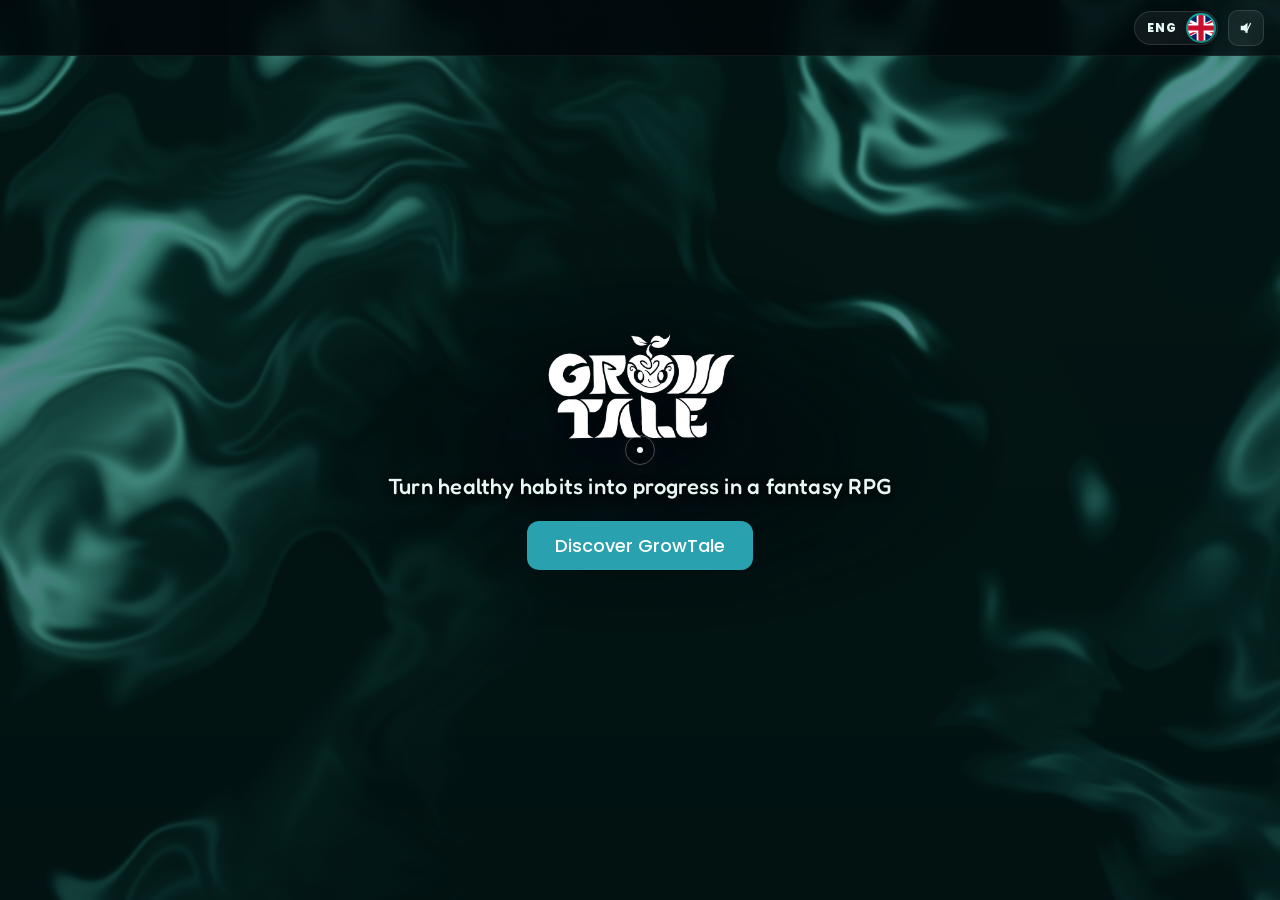
==== commit caa350fd: "Portada en móvil más compacta: subtítulo junto al titular y todo el banner cabe en pantalla Co-Autho" ====
--- a/index.html
+++ b/index.html
@@ -28,7 +28,7 @@
     <!-- Intro animada en la primera visita de la sesión; animación de regreso al volver del proyecto.
          Se decide aquí, antes del primer pintado, y respeta "reducir movimiento". -->
     <script>try{var d=document.documentElement,ss=sessionStorage,n=performance.getEntriesByType&&performance.getEntriesByType('navigation')[0];if(!matchMedia('(prefers-reduced-motion: reduce)').matches){if(ss.getItem('growtale_return')||(n&&n.type==='back_forward'&&ss.getItem('growtale_intro'))){d.classList.add('return')}else if(!ss.getItem('growtale_intro')){d.classList.add('intro')}}ss.removeItem('growtale_return');ss.setItem('growtale_intro','1')}catch(e){}</script>
-    <link rel="stylesheet" href="styles.css?v=20261123b">
+    <link rel="stylesheet" href="styles.css?v=20261123c">
     <link rel="prefetch" href="/about/">
   </head>
   <body class="cover-page">
@@ -76,8 +76,8 @@
       <div class="cursor-inner"></div>
     </div>
 
-    <script src="shader.js?v=20261123b" defer></script>
-    <script src="app.js?v=20261123b" defer></script>
-    <script src="cursor.js?v=20261123b" defer></script>
+    <script src="shader.js?v=20261123c" defer></script>
+    <script src="app.js?v=20261123c" defer></script>
+    <script src="cursor.js?v=20261123c" defer></script>
   </body>
 </html>
--- a/styles.css
+++ b/styles.css
@@ -2720,3 +2720,22 @@
   .hero-speech::after{left:-10px;top:50%;bottom:auto;margin:-8px 0 0;border-right:0;border-bottom:3px solid #12505c;border-left:3px solid #12505c}
   .hero-halo{top:50%;left:18%}
 }
+
+/* Portada en móvil, compacta: el subtítulo pegado al titular y todo el banner cabe en pantalla */
+@media (max-width:700px){
+  #vision.hero-full{padding:14px 0 54px}
+  #vision.hero-full .vision-grid{row-gap:16px}
+  #vision.hero-full .hero-eyebrow{order:1;font-size:.68rem;padding:5px 12px;margin:0}
+  #vision.hero-full .vision-copy h1{order:2;font-size:clamp(1.65rem,7.6vw,2.05rem);line-height:1.08;margin:0}
+  #vision.hero-full .vision-copy .lead{order:3;margin:-6px auto 0;font-size:.92rem;line-height:1.4;max-width:32ch}
+  #vision.hero-full .vision-image{order:4;margin:0;gap:10px}
+  #vision.hero-full .hero-liria-stage{flex:0 0 84px;width:84px}
+  .hero-speech{max-width:220px;padding:8px 12px 13px;font-size:.84rem;line-height:1.35}
+  .hero-speech-name{font-size:.62rem;margin-bottom:2px}
+  #vision.hero-full .hero-ctas{order:5;margin:4px 0 0;flex-wrap:nowrap;gap:8px}
+  #vision.hero-full .hero-ctas .btn{padding:10px 16px;font-size:.9rem;white-space:nowrap}
+  #vision.hero-full .hero-contact{order:6;margin:0;font-size:.82rem}
+  #vision.hero-full .hero-facts{order:7;margin:4px 0 0;gap:4px 20px}
+  #vision.hero-full .hero-facts strong{font-size:.95rem}
+  #vision.hero-full .hero-facts span{font-size:.72rem}
+}
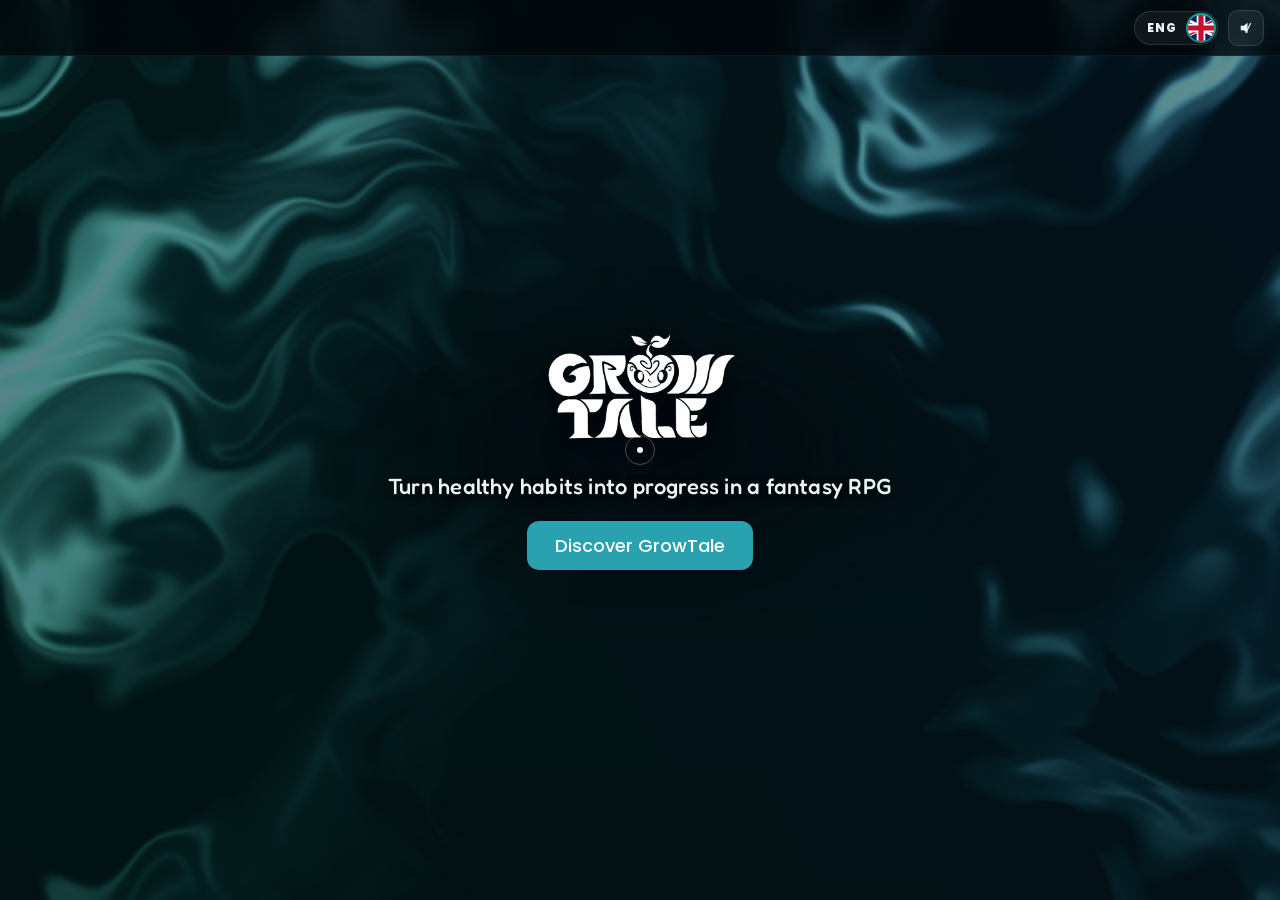
==== commit 661687c2: "Ajustes de móvil por secciones, equipo reordenado, Dani como fundador y menos hueco en Retos Objetiv" ====
--- a/index.html
+++ b/index.html
@@ -28,7 +28,7 @@
     <!-- Intro animada en la primera visita de la sesión; animación de regreso al volver del proyecto.
          Se decide aquí, antes del primer pintado, y respeta "reducir movimiento". -->
     <script>try{var d=document.documentElement,ss=sessionStorage,n=performance.getEntriesByType&&performance.getEntriesByType('navigation')[0];if(!matchMedia('(prefers-reduced-motion: reduce)').matches){if(ss.getItem('growtale_return')||(n&&n.type==='back_forward'&&ss.getItem('growtale_intro'))){d.classList.add('return')}else if(!ss.getItem('growtale_intro')){d.classList.add('intro')}}ss.removeItem('growtale_return');ss.setItem('growtale_intro','1')}catch(e){}</script>
-    <link rel="stylesheet" href="styles.css?v=20261123c">
+    <link rel="stylesheet" href="styles.css?v=20261123j">
     <link rel="prefetch" href="/about/">
   </head>
   <body class="cover-page">
@@ -76,8 +76,8 @@
       <div class="cursor-inner"></div>
     </div>
 
-    <script src="shader.js?v=20261123c" defer></script>
-    <script src="app.js?v=20261123c" defer></script>
-    <script src="cursor.js?v=20261123c" defer></script>
+    <script src="shader.js?v=20261123j" defer></script>
+    <script src="app.js?v=20261123j" defer></script>
+    <script src="cursor.js?v=20261123j" defer></script>
   </body>
 </html>
--- a/styles.css
+++ b/styles.css
@@ -2739,3 +2739,64 @@
   #vision.hero-full .hero-facts strong{font-size:.95rem}
   #vision.hero-full .hero-facts span{font-size:.72rem}
 }
+
+/* =========================================
+   Ajustes de móvil por secciones
+   ========================================= */
+.team-section .team-collage{position:relative}
+.team-dots{display:none}
+@media (max-width:700px){
+  /* Objetivos: los 3 pasos, uno debajo de otro y alineados */
+  .story-steps{flex-direction:column;align-items:stretch;width:min(100%,300px);gap:8px}
+  .story-steps li + li::before{display:none}
+  .story-steps a{width:100%;justify-content:flex-start;padding:9px 14px;font-size:.88rem}
+
+  /* Retos: la caja tenía 0 de margen lateral; todo queda dentro con aire */
+  .tryit-item#challenges{padding:22px 14px 24px}
+  #challenges .tryit-hint{padding:0 4px}
+  #challenges .liria-tip{margin-left:0;margin-right:0}
+
+  /* Habilidades: icono y texto centrados, estado bajo el nombre */
+  .skills-demo .skill-buttons{width:100%}
+  .skill-btn{justify-content:center;gap:8px;padding:10px 10px 10px 12px}
+  .skill-btn-text{align-items:center;text-align:center}
+  .skill-btn .skill-btn-name{white-space:normal;font-size:.9rem;line-height:1.15}
+
+  /* Mapa: tarjeta del lugar más compacta para que mapa y descripción quepan juntos */
+  .map-aside .region-panel{margin-top:4px}
+  .region-card{padding:20px 16px 14px}
+  .region-card h4{font-size:19px;margin-bottom:6px}
+  .region-card p{font-size:.9rem;line-height:1.4;margin:0}
+  .region-chapter{margin-bottom:6px}
+  .region-theme{margin-top:10px;padding-top:9px;font-size:13px}
+  .region-character{margin-top:10px;padding-top:10px}
+  .region-character img{width:48px;height:48px}
+
+  /* Enemigos: imagen arriba y grande, texto debajo */
+  .enemy-card.flip-card .flip-front{flex-direction:column}
+  .enemy-card .enemy-art{flex:none;aspect-ratio:4/3;min-height:0}
+  .enemy-grid{gap:14px}
+
+  /* Nuestra ventaja: 2 columnas que caben en la caja */
+  .advantage-grid{grid-template-columns:repeat(2,minmax(0,1fr));gap:10px}
+  .advantage-mini{min-width:0;padding:14px 10px}
+
+  /* Equipo: galería deslizable, una persona por pantalla */
+  .team-section .team-collage{display:flex;grid-template-columns:none;grid-auto-rows:auto;overflow-x:auto;scroll-snap-type:x mandatory;
+    gap:12px;padding:6px 9% 10px;margin:12px -14px 0;scrollbar-width:none;-webkit-overflow-scrolling:touch}
+  .team-section .team-collage::-webkit-scrollbar{display:none}
+  .team-section .team-collage > .member-card{flex:0 0 82%;scroll-snap-align:center;transition:transform .3s ease,opacity .3s ease}
+  .team-section .team-collage > .member-card:not(.is-current){transform:scale(.94);opacity:.55}
+  .team-dots{display:flex;justify-content:center;gap:12px;margin-top:10px}
+}
+@media (max-width:700px) and (prefers-reduced-motion:reduce){ .team-section .team-collage > .member-card{transition:none} }
+@media (max-width:700px){
+  /* sin reto abierto, la lista no reserva el alto de la ventana (quitaba el hueco de encima) */
+  .challenge-demo-grid:not(.is-open){min-height:0;align-items:flex-start}
+  .challenge-demo-grid.is-open{min-height:560px}
+}
+/* Retos: la zona solo reserva el alto que necesita la ventana del reto con su botón (451px), sin huecos de sobra */
+@media (min-width:701px){
+  .challenge-demo-grid,.challenge-demo-grid.is-open{min-height:470px}
+  .challenge-demo-grid .challenge-demo-modal{justify-content:flex-start;padding-top:36px}
+}
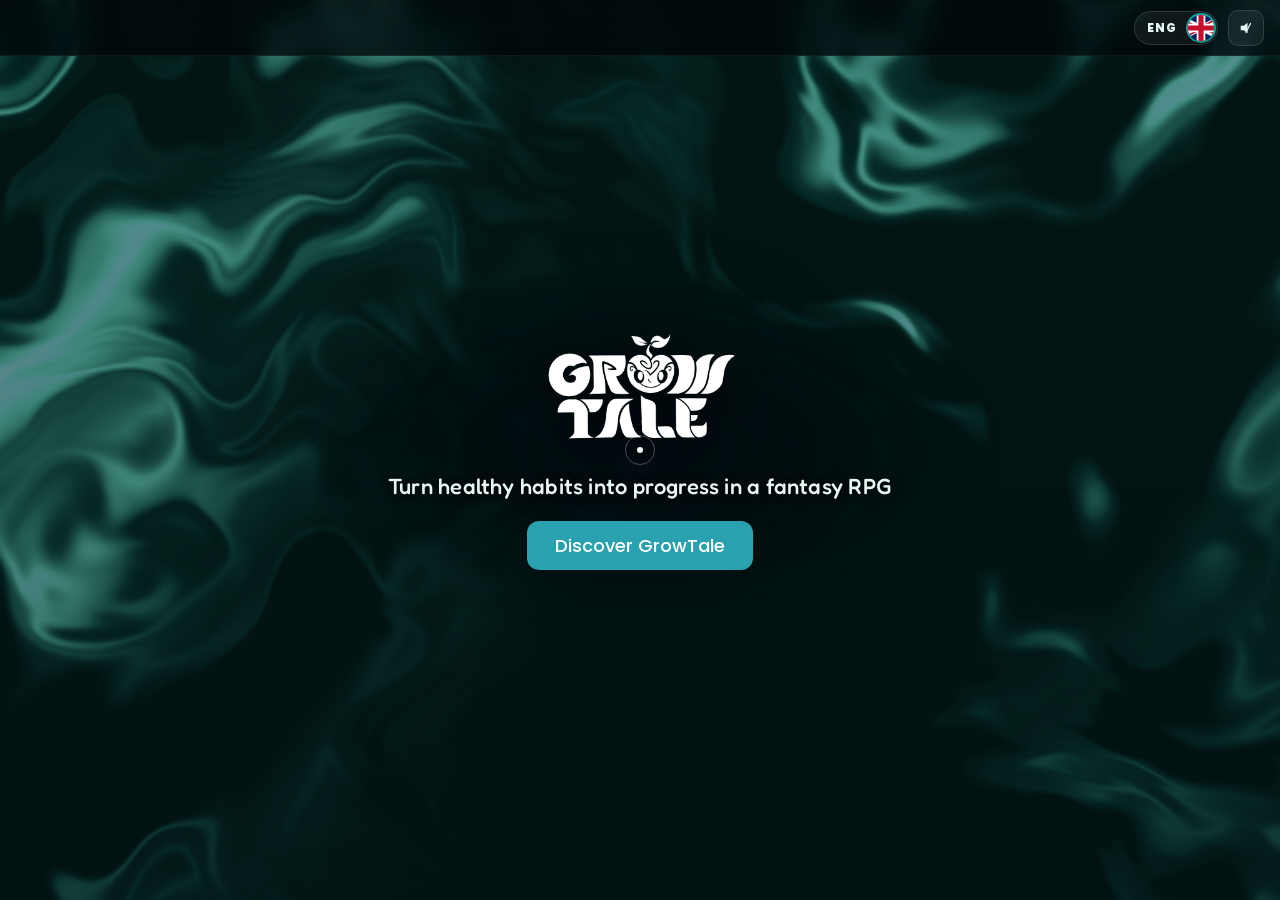
==== commit a924d792: "Móvil: la portada de /about/ empieza como una conversación con Liria, como en el juego Primera visit" ====
--- a/index.html
+++ b/index.html
@@ -28,7 +28,7 @@
     <!-- Intro animada en la primera visita de la sesión; animación de regreso al volver del proyecto.
          Se decide aquí, antes del primer pintado, y respeta "reducir movimiento". -->
     <script>try{var d=document.documentElement,ss=sessionStorage,n=performance.getEntriesByType&&performance.getEntriesByType('navigation')[0];if(!matchMedia('(prefers-reduced-motion: reduce)').matches){if(ss.getItem('growtale_return')||(n&&n.type==='back_forward'&&ss.getItem('growtale_intro'))){d.classList.add('return')}else if(!ss.getItem('growtale_intro')){d.classList.add('intro')}}ss.removeItem('growtale_return');ss.setItem('growtale_intro','1')}catch(e){}</script>
-    <link rel="stylesheet" href="styles.css?v=20261123j">
+    <link rel="stylesheet" href="styles.css?v=20261123y">
     <link rel="prefetch" href="/about/">
   </head>
   <body class="cover-page">
@@ -76,8 +76,8 @@
       <div class="cursor-inner"></div>
     </div>
 
-    <script src="shader.js?v=20261123j" defer></script>
-    <script src="app.js?v=20261123j" defer></script>
-    <script src="cursor.js?v=20261123j" defer></script>
+    <script src="shader.js?v=20261123y" defer></script>
+    <script src="app.js?v=20261123y" defer></script>
+    <script src="cursor.js?v=20261123y" defer></script>
   </body>
 </html>
--- a/styles.css
+++ b/styles.css
@@ -2800,3 +2800,222 @@
   .challenge-demo-grid,.challenge-demo-grid.is-open{min-height:470px}
   .challenge-demo-grid .challenge-demo-modal{justify-content:flex-start;padding-top:36px}
 }
+
+/* =========================================
+   Portada en móvil: conversación con Liria como en el juego
+   (caja de diálogo "Light" y botones de opción de la UI del juego)
+   ========================================= */
+.hero-choices,.hero-skip{display:none}
+@media (max-width:700px){
+  #vision.hero-full.intro-mode{padding:12px 0 14px;align-items:stretch}
+  #vision.hero-full.intro-mode .hero-scroll{display:none}
+  #vision.hero-full.intro-mode .vision-grid{display:flex;flex-direction:column;align-items:center;row-gap:10px;
+    min-height:calc(100svh - var(--nav-height, 56px) - 26px)}
+  /* los elementos del banner esperan su turno en la conversación (ocupan su sitio, sin saltos) */
+  #vision.intro-mode .vision-copy > *{animation:none}
+  #vision.intro-mode .hero-eyebrow,#vision.intro-mode .vision-copy h1,#vision.intro-mode .vision-copy .lead,#vision.intro-mode .hero-facts{
+    opacity:0;transform:translateY(10px);transition:opacity .6s ease,transform .6s cubic-bezier(.2,.8,.2,1)}
+  #vision.intro-mode.step-1 .hero-eyebrow,#vision.intro-mode.step-1 .vision-copy h1,
+  #vision.intro-mode.step-2 .vision-copy .lead,#vision.intro-mode.step-3 .hero-facts{opacity:1;transform:none}
+  #vision.intro-mode.step-1 .vision-copy h1{transition-delay:.12s}
+  #vision.intro-mode .hero-facts{order:4}
+  #vision.intro-mode .hero-ctas,#vision.intro-mode .hero-contact{display:none}
+
+  /* Liria y el diálogo, abajo, como en la pantalla de conversación del juego */
+  #vision.intro-mode .vision-image{order:8;margin-top:auto;flex-direction:column;align-items:center;gap:0;width:100%}
+  #vision.intro-mode .hero-liria-stage{order:-1;flex:none;width:clamp(120px,36vw,150px);margin-bottom:-6px;
+    animation:liriaEnter .9s cubic-bezier(.2,.8,.2,1) both,liriaIdle 3.4s ease-in-out .9s infinite}
+  #vision.intro-mode .vision-image .hero-liria-stage img{animation:none}
+  #vision.intro-mode .hero-liria-stage:hover{transform:none}
+  #vision.intro-mode .hero-halo{top:30%;left:50%}
+
+  #vision.intro-mode .hero-speech{position:relative;width:100%;max-width:380px;min-height:104px;padding:24px 22px 22px;
+    border:0;border-radius:0;box-shadow:none;background:url(/assets/images/dialogue/box-light.svg) center/100% 100% no-repeat;
+    filter:drop-shadow(0 10px 18px rgba(0,0,0,.4));text-align:center;color:#1d2e2c;font-size:1rem;line-height:1.4;
+    animation:heroIn .5s .75s cubic-bezier(.2,.8,.2,1) both}
+  #vision.intro-mode .hero-speech::after{display:none}
+  #vision.intro-mode .hero-speech-name{position:absolute;left:9%;top:0;margin:0;padding:3px 16px;border-radius:12px;background:#4E918A;
+    font-family:var(--font-game);font-size:.85rem;font-weight:500;letter-spacing:0;text-transform:none;color:#e2e9ca}
+  #vision.intro-mode .hero-speech-text{color:#1d2e2c}
+  #vision.intro-mode .hero-speech-caret{background:#1d2e2c}
+  #vision.intro-mode .hero-speech-next{right:20px;bottom:14px;width:14px;height:8px;border:0;transform:none;background:#3e7c75;
+    -webkit-mask:url(/assets/images/dialogue/arrow.svg) center/contain no-repeat;mask:url(/assets/images/dialogue/arrow.svg) center/contain no-repeat}
+  #vision.intro-mode.show-choices .hero-speech-next{display:none}
+
+  /* opciones del final de la conversación */
+  #vision.intro-mode .hero-choices{display:flex;flex-direction:column;gap:8px;width:100%;max-width:380px;margin-top:10px}
+  #vision.intro-mode:not(.show-choices) .hero-choices{display:none}
+  .hero-choice{display:block;padding:12px 14px;border-radius:10px;background:#061721;color:#e2e9ca;text-align:center;text-decoration:none;
+    font-family:var(--font-game);font-size:.98rem;line-height:1.2;animation:heroIn .45s cubic-bezier(.2,.8,.2,1) both}
+  .hero-choice:nth-child(2){animation-delay:.08s}
+  .hero-choice:nth-child(3){animation-delay:.16s}
+  .hero-choice:hover,.hero-choice:active,.hero-choice:focus-visible{background:#143941;color:#fff;outline:none}
+
+  /* saltar la conversación */
+  #vision.intro-mode .hero-skip{display:inline-flex;align-items:center;gap:6px;align-self:flex-end;margin-top:8px;padding:5px 12px;
+    border:1px solid rgba(226,233,202,.25);border-radius:999px;background:rgba(3,18,24,.55);color:#cfe6e2;
+    font:600 .75rem/1 var(--font-ui);letter-spacing:.04em;cursor:pointer}
+  #vision.intro-mode .hero-skip::after{content:"»";font-size:.95rem;line-height:1}
+  #vision.intro-mode.show-choices .hero-skip{display:none}
+}
+@media (max-width:700px) and (max-height:700px){
+  #vision.intro-mode .vision-copy h1{font-size:1.5rem}
+  #vision.intro-mode .vision-copy .lead{font-size:.86rem}
+  #vision.intro-mode .hero-liria-stage{width:104px}
+  #vision.intro-mode .hero-speech{min-height:92px;padding:22px 18px 18px;font-size:.92rem}
+  .hero-choice{padding:10px 12px;font-size:.92rem}
+}
+@keyframes liriaEnter{from{opacity:0;transform:translateY(60px)}to{opacity:1;transform:none}}
+@keyframes liriaIdle{0%,100%{transform:translateY(0)}50%{transform:translateY(-8px)}}
+@media (max-width:700px){
+  #vision.intro-mode .hero-speech{display:flex;flex-direction:column;justify-content:center}
+  #vision.intro-mode .hero-liria-stage{transition:width .45s cubic-bezier(.2,.8,.2,1)}
+}
+@media (max-width:700px) and (max-height:700px){
+  /* con las opciones en pantalla, Liria se encoge para que todo quepa sin scroll */
+  #vision.intro-mode.show-choices .hero-liria-stage{width:78px}
+  #vision.intro-mode.show-choices .hero-choices{gap:6px;margin-top:8px}
+  #vision.intro-mode.show-choices .hero-choice{padding:9px 12px}
+}
+
+/* Intro móvil, fase de conversación: pantalla de juego (Liria grande, a tamaño de la referencia),
+   página bloqueada; al terminar, el banner se despliega y Liria pasa a su tamaño compacto */
+@media (max-width:700px){
+  html.intro-lock,html.intro-lock body{overflow:hidden;overscroll-behavior:none}
+  html.intro-lock body{touch-action:none}
+  #vision.intro-mode .vision-grid{transition:row-gap .8s cubic-bezier(.2,.8,.2,1)}
+  #vision.intro-mode .hero-eyebrow,#vision.intro-mode .vision-copy h1,#vision.intro-mode .vision-copy .lead,#vision.intro-mode .hero-facts{
+    max-height:260px;transition:opacity .6s ease .25s,transform .7s cubic-bezier(.2,.8,.2,1) .25s,max-height .8s cubic-bezier(.2,.8,.2,1),margin .8s ease}
+  #vision.intro-mode.is-talking .vision-grid{row-gap:0}
+  #vision.intro-mode.is-talking .hero-eyebrow,#vision.intro-mode.is-talking .vision-copy h1,
+  #vision.intro-mode.is-talking .vision-copy .lead,#vision.intro-mode.is-talking .hero-facts{max-height:0;margin:0;overflow:hidden}
+  #vision.intro-mode .hero-liria-stage{position:relative;z-index:1;transition:width .8s cubic-bezier(.2,.8,.2,1),margin .8s cubic-bezier(.2,.8,.2,1)}
+  #vision.intro-mode.is-talking .hero-liria-stage{width:min(80vw,320px,46svh);margin-bottom:-38px}
+  #vision.intro-mode .hero-speech{z-index:2}
+  #vision.intro-mode.is-talking .vision-image{margin-bottom:3svh}
+  #vision.intro-mode .vision-image{transition:margin .8s cubic-bezier(.2,.8,.2,1)}
+}
+@media (max-width:700px) and (max-height:700px){
+  #vision.intro-mode.is-talking .hero-liria-stage{width:min(80vw,300px,44svh)}
+}
+
+/* Intro móvil v3: Liria algo más pequeña, composición centrada y el banner apareciendo
+   poco a poco mientras avanza la conversación; Liria se va haciendo pequeña a la vez */
+@media (max-width:700px){
+  #vision.intro-mode .vision-grid,#vision.intro-mode.is-talking .vision-grid{row-gap:0}
+  #vision.intro-mode .hero-eyebrow,#vision.intro-mode .vision-copy h1,#vision.intro-mode .vision-copy .lead{margin:0 0 10px}
+  #vision.intro-mode .hero-facts{margin:0 0 10px}
+  /* durante la conversación, cada paso despliega su parte del banner */
+  #vision.intro-mode.is-talking.step-1 .hero-eyebrow,#vision.intro-mode.is-talking.step-1 .vision-copy h1,
+  #vision.intro-mode.is-talking.step-2 .vision-copy .lead,#vision.intro-mode.is-talking.step-3 .hero-facts{max-height:260px;margin:0 0 10px;overflow:visible}
+  /* Liria + diálogo centrados en la pantalla, como en la referencia; bajan a su sitio al terminar */
+  #vision.intro-mode.is-talking .vision-image{margin-bottom:12svh}
+  #vision.intro-mode.is-talking.step-2 .vision-image{margin-bottom:7svh}
+  #vision.intro-mode.is-talking.step-3 .vision-image{margin-bottom:3svh}
+  #vision.intro-mode.is-talking .hero-liria-stage{width:min(64vw,250px,38svh)}
+  #vision.intro-mode.is-talking.step-1 .hero-liria-stage{width:min(56vw,215px,32svh)}
+  #vision.intro-mode.is-talking.step-2 .hero-liria-stage{width:min(48vw,185px,27svh)}
+  #vision.intro-mode.is-talking.step-3 .hero-liria-stage{width:min(42vw,165px,23svh)}
+  /* visitas siguientes: estado final directo, sin animaciones */
+  #vision.intro-instant .hero-liria-stage{animation:liriaIdle 3.4s ease-in-out infinite}
+  #vision.intro-instant .hero-speech,#vision.intro-instant .hero-choice{animation:none}
+  #vision.intro-instant .vision-copy > *,#vision.intro-instant .hero-liria-stage,#vision.intro-instant .vision-image,#vision.intro-instant .vision-grid{transition:none}
+}
+@media (max-width:700px) and (max-height:700px){
+  #vision.intro-mode.is-talking .hero-liria-stage{width:min(62vw,230px,36svh)}
+}
+@media (max-width:700px) and (max-height:700px){
+  #vision.intro-mode.show-choices .hero-eyebrow,#vision.intro-mode.show-choices .vision-copy h1,
+  #vision.intro-mode.show-choices .vision-copy .lead,#vision.intro-mode.show-choices .hero-facts{margin-bottom:5px}
+  #vision.intro-mode.show-choices .hero-choices{margin-top:6px}
+}
+
+/* Intro móvil v4: "Saltar" fijo y centrado abajo; con las opciones en pantalla Liria se hace
+   pequeña para que todo quepa mientras la página sigue bloqueada */
+@media (max-width:700px){
+  #vision.intro-mode.show-choices .hero-skip{display:inline-flex}
+  #vision.intro-mode:not(.is-talking) .hero-skip{display:none}
+  #vision.intro-mode.is-talking .hero-skip{position:fixed;left:50%;bottom:max(14px,env(safe-area-inset-bottom));z-index:30;margin:0;align-self:auto;
+    transform:translateX(-50%)}
+  #vision.intro-mode.is-talking .vision-grid{padding-bottom:40px}
+  #vision.intro-mode.is-talking.show-choices .vision-image{margin-bottom:0}
+  #vision.intro-mode.is-talking.show-choices .hero-liria-stage{width:clamp(92px,28vw,124px)}
+}
+@media (max-width:700px) and (max-height:700px){
+  #vision.intro-mode.is-talking.show-choices .hero-liria-stage{width:78px}
+  #vision.intro-mode.is-talking.show-choices .hero-eyebrow,#vision.intro-mode.is-talking.show-choices .vision-copy h1,
+  #vision.intro-mode.is-talking.show-choices .vision-copy .lead,#vision.intro-mode.is-talking.show-choices .hero-facts{margin-bottom:5px}
+}
+
+/* Intro móvil v5: en la selección de opciones Liria se pone a un lado del diálogo (como el
+   banner original) y todo cabe sin scroll. "Saltar" se mantiene pulsado 1 s (barra de progreso) */
+@media (max-width:700px){
+  #vision.intro-mode.show-choices .vision-image{flex-direction:row;flex-wrap:wrap;align-items:center;justify-content:center;column-gap:10px}
+  #vision.intro-mode.show-choices .hero-liria-stage,#vision.intro-mode.is-talking.show-choices .hero-liria-stage{flex:0 0 auto;width:96px;margin:0}
+  #vision.intro-mode.show-choices .hero-speech{flex:1 1 0;min-width:0;width:auto;max-width:270px;min-height:86px;padding:22px 14px 16px;font-size:.9rem}
+  #vision.intro-mode.show-choices .hero-speech-name{left:12%}
+  #vision.intro-mode.show-choices .hero-choices{flex:0 0 100%;max-width:380px;margin-top:12px}
+
+  #vision.intro-mode .hero-skip{position:relative;isolation:isolate;overflow:hidden;user-select:none;-webkit-user-select:none;-webkit-touch-callout:none;touch-action:none}
+  #vision.intro-mode .hero-skip::before{content:"";position:absolute;left:0;top:0;bottom:0;width:0;z-index:-1;background:rgba(78,145,138,.75);transition:width .15s ease}
+  #vision.intro-mode .hero-skip.is-holding::before{width:100%;transition:width 1s linear}
+  #vision.intro-mode.is-talking .hero-skip{position:fixed}
+}
+@media (max-width:700px) and (max-height:700px){
+  #vision.intro-mode.show-choices .hero-liria-stage,#vision.intro-mode.is-talking.show-choices .hero-liria-stage{width:80px}
+  #vision.intro-mode.show-choices .hero-speech{min-height:78px;padding:20px 12px 14px;font-size:.86rem}
+  #vision.intro-mode.show-choices .hero-choices{margin-top:8px}
+}
+
+/* Intro móvil v6: con Liria al lado, el bocadillo apunta hacia ella (pico a la izquierda) y la
+   composición final queda centrada en pantalla, opciones incluidas */
+@media (max-width:700px){
+  #vision.intro-mode.show-choices .hero-speech{background-image:url(/assets/images/dialogue/box-light-side.svg);padding-left:20px}
+  #vision.intro-mode.show-choices .vision-grid{justify-content:center}
+  #vision.intro-mode.show-choices .vision-image{margin-top:18px;margin-bottom:0}
+  #vision.intro-mode.is-talking.show-choices .vision-grid{padding-bottom:52px}
+}
+@media (max-width:700px) and (max-height:700px){
+  #vision.intro-mode.show-choices .vision-image{margin-top:10px}
+}
+
+/* Intro móvil v7: sin "popeos" al cargar. Mientras se cargan Liria y el fondo, la escena espera
+   (animaciones en pausa); después el fondo se funde y Liria entra. Loader solo si tarda */
+.hero-loader{display:none}
+@media (max-width:700px){
+  #vision.speech-pending #hero-speech-text{visibility:hidden}
+  #vision.hero-full.intro-mode::before{transition:opacity .7s ease}
+  #vision.intro-wait.hero-full::before{opacity:0}
+  #vision.intro-wait .vision-grid{visibility:hidden}
+  #vision.intro-wait .hero-liria-stage,#vision.intro-wait .hero-speech{animation-play-state:paused}
+  #vision.intro-wait .hero-skip{visibility:hidden}
+  #vision.intro-wait .hero-loader{position:absolute;left:50%;top:50%;z-index:5;display:flex;gap:8px;transform:translate(-50%,-50%);
+    opacity:0;animation:heroLoaderIn .3s ease .5s forwards}
+  .hero-loader span{width:9px;height:9px;border-radius:50%;background:#4E918A;animation:heroLoaderDot 1s ease-in-out infinite}
+  .hero-loader span:nth-child(2){animation-delay:.15s}
+  .hero-loader span:nth-child(3){animation-delay:.3s}
+}
+@keyframes heroLoaderIn{to{opacity:1}}
+@keyframes heroLoaderDot{0%,100%{transform:translateY(0);opacity:.45}50%{transform:translateY(-6px);opacity:1}}
+
+/* Intro móvil v8: opción elegida resaltada y el resto atenuadas; la flecha para bajar vuelve
+   en cuanto termina la conversación */
+@media (max-width:700px){
+  .hero-choice{transition:opacity .25s ease,filter .25s ease,background .2s ease,box-shadow .2s ease}
+  .hero-choices.has-choice .hero-choice:not(.is-chosen){opacity:.42;filter:saturate(.5)}
+  .hero-choice.is-chosen{background:#143941;color:#fff;box-shadow:inset 0 0 0 2px #4E918A}
+  #vision.intro-mode:not(.is-talking) .hero-scroll{display:grid}
+  #vision.intro-mode:not(.is-talking).hero-full{padding-bottom:56px}
+}
+@media (max-width:700px){
+  /* la animación de entrada (fill both) fijaba la opacidad: al elegir, se quita para poder atenuar */
+  .hero-choices.has-choice .hero-choice{animation:none}
+  /* al terminar, el banner cabe en pantalla con la flecha de bajar incluida */
+  #vision.intro-mode:not(.is-talking) .vision-grid{min-height:calc(100svh - var(--nav-height, 56px) - 68px)}
+}
+@media (max-width:700px){
+  /* la flecha del diálogo (Flechita del juego) no gira: solo rebota en vertical */
+  #vision.intro-mode .hero-speech-next{transform:none;animation:dialogArrowBob 1.4s ease-in-out infinite}
+}
+@keyframes dialogArrowBob{0%,100%{transform:translateY(0);opacity:.7}50%{transform:translateY(3px);opacity:1}}
+@media (prefers-reduced-motion:reduce){ #vision.intro-mode .hero-speech-next{animation:none} }
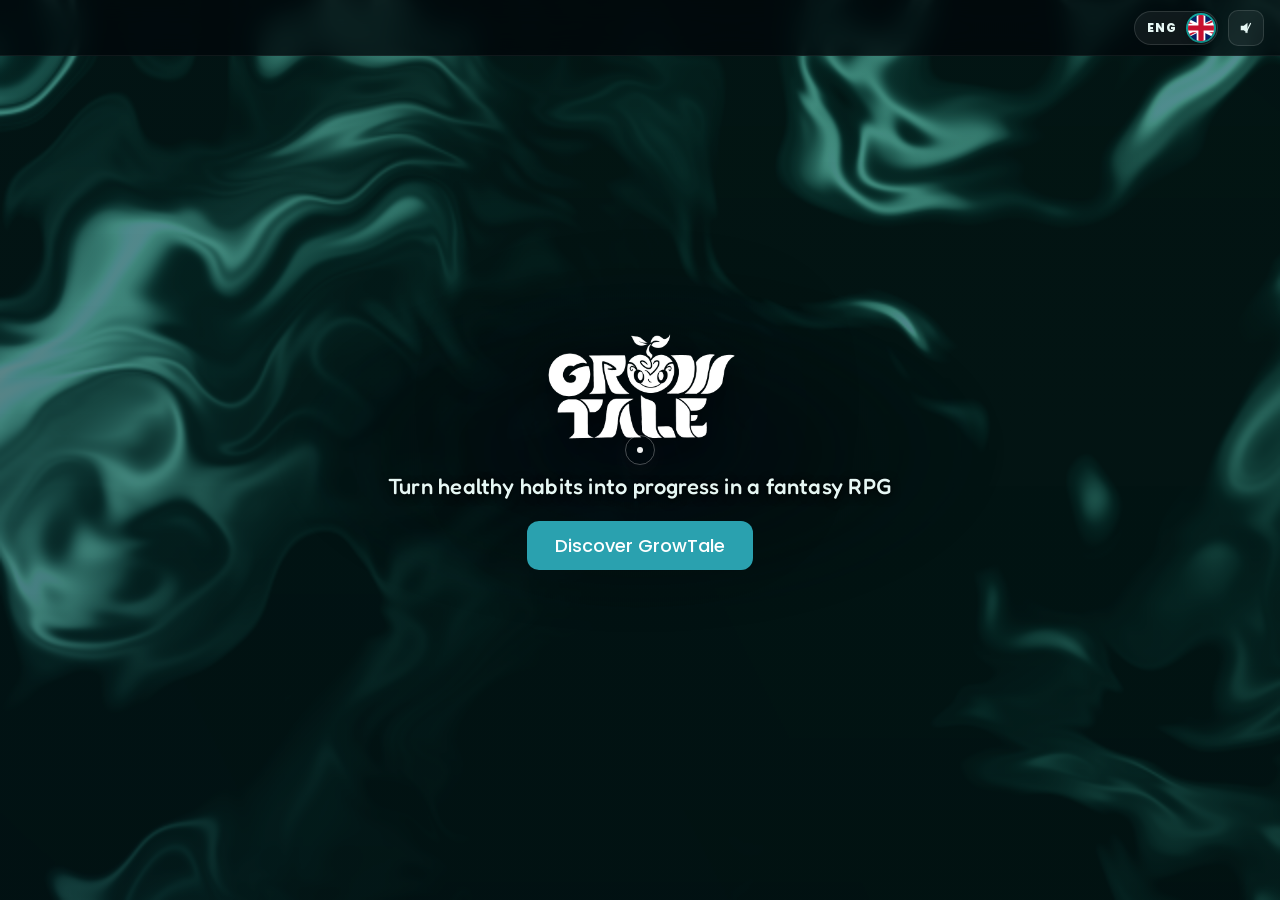
==== commit 481be108: "Intro de Liria: Pitch Deck y hablemos no atenúan las opciones; solo Descubrir el juego Co-Authored-B" ====
--- a/index.html
+++ b/index.html
@@ -28,7 +28,7 @@
     <!-- Intro animada en la primera visita de la sesión; animación de regreso al volver del proyecto.
          Se decide aquí, antes del primer pintado, y respeta "reducir movimiento". -->
     <script>try{var d=document.documentElement,ss=sessionStorage,n=performance.getEntriesByType&&performance.getEntriesByType('navigation')[0];if(!matchMedia('(prefers-reduced-motion: reduce)').matches){if(ss.getItem('growtale_return')||(n&&n.type==='back_forward'&&ss.getItem('growtale_intro'))){d.classList.add('return')}else if(!ss.getItem('growtale_intro')){d.classList.add('intro')}}ss.removeItem('growtale_return');ss.setItem('growtale_intro','1')}catch(e){}</script>
-    <link rel="stylesheet" href="styles.css?v=20261123y">
+    <link rel="stylesheet" href="styles.css?v=20261123z">
     <link rel="prefetch" href="/about/">
   </head>
   <body class="cover-page">
@@ -76,8 +76,8 @@
       <div class="cursor-inner"></div>
     </div>
 
-    <script src="shader.js?v=20261123y" defer></script>
-    <script src="app.js?v=20261123y" defer></script>
-    <script src="cursor.js?v=20261123y" defer></script>
+    <script src="shader.js?v=20261123z" defer></script>
+    <script src="app.js?v=20261123z" defer></script>
+    <script src="cursor.js?v=20261123z" defer></script>
   </body>
 </html>
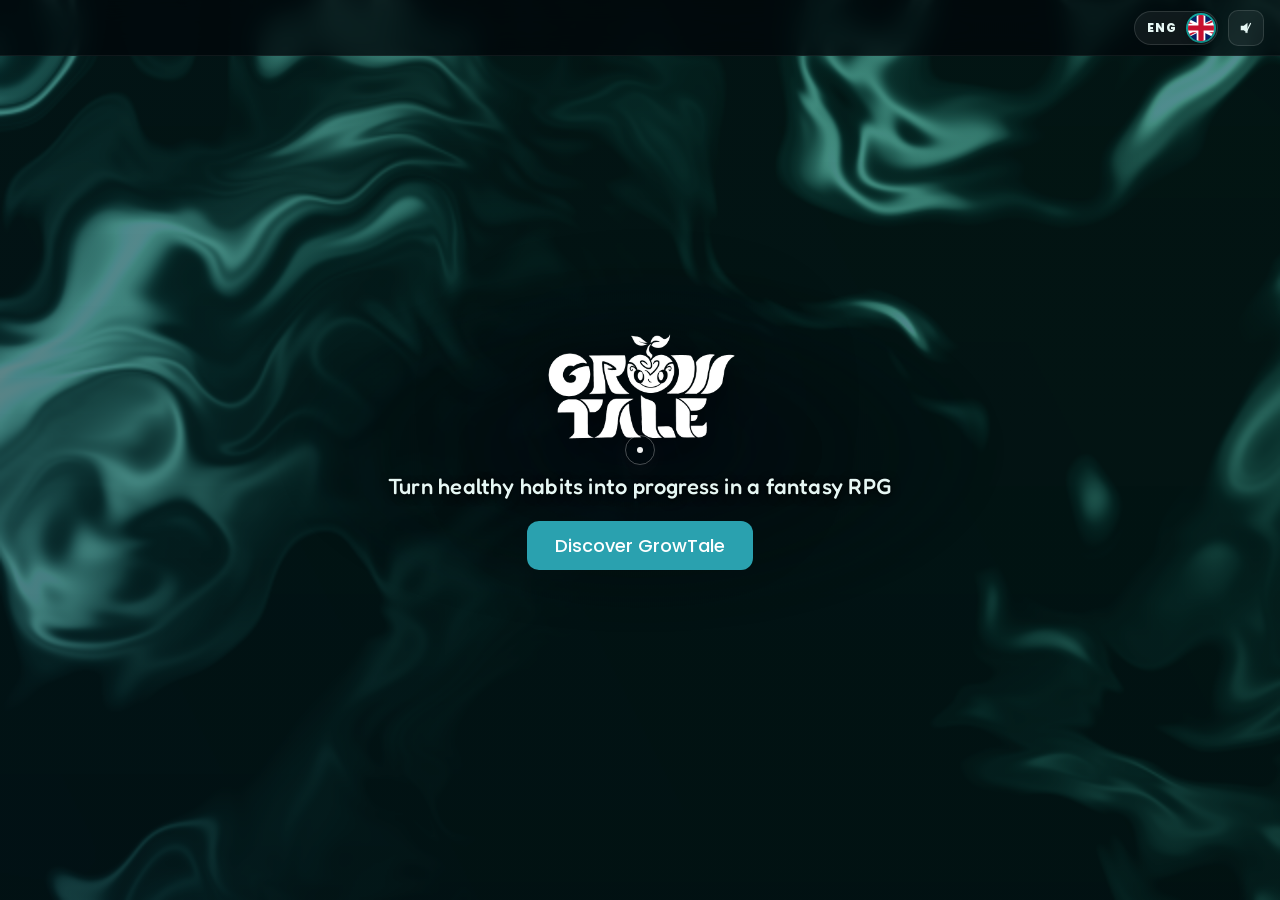
==== commit b7568d40: "Intro de Liria: sonidos (blip al escribir, banner, opciones, tono de Saltar, despedida) y Saltar ate" ====
--- a/index.html
+++ b/index.html
@@ -28,7 +28,7 @@
     <!-- Intro animada en la primera visita de la sesión; animación de regreso al volver del proyecto.
          Se decide aquí, antes del primer pintado, y respeta "reducir movimiento". -->
     <script>try{var d=document.documentElement,ss=sessionStorage,n=performance.getEntriesByType&&performance.getEntriesByType('navigation')[0];if(!matchMedia('(prefers-reduced-motion: reduce)').matches){if(ss.getItem('growtale_return')||(n&&n.type==='back_forward'&&ss.getItem('growtale_intro'))){d.classList.add('return')}else if(!ss.getItem('growtale_intro')){d.classList.add('intro')}}ss.removeItem('growtale_return');ss.setItem('growtale_intro','1')}catch(e){}</script>
-    <link rel="stylesheet" href="styles.css?v=20261123z">
+    <link rel="stylesheet" href="styles.css?v=20261124b">
     <link rel="prefetch" href="/about/">
   </head>
   <body class="cover-page">
@@ -76,8 +76,8 @@
       <div class="cursor-inner"></div>
     </div>
 
-    <script src="shader.js?v=20261123z" defer></script>
-    <script src="app.js?v=20261123z" defer></script>
-    <script src="cursor.js?v=20261123z" defer></script>
+    <script src="shader.js?v=20261124b" defer></script>
+    <script src="app.js?v=20261124b" defer></script>
+    <script src="cursor.js?v=20261124b" defer></script>
   </body>
 </html>
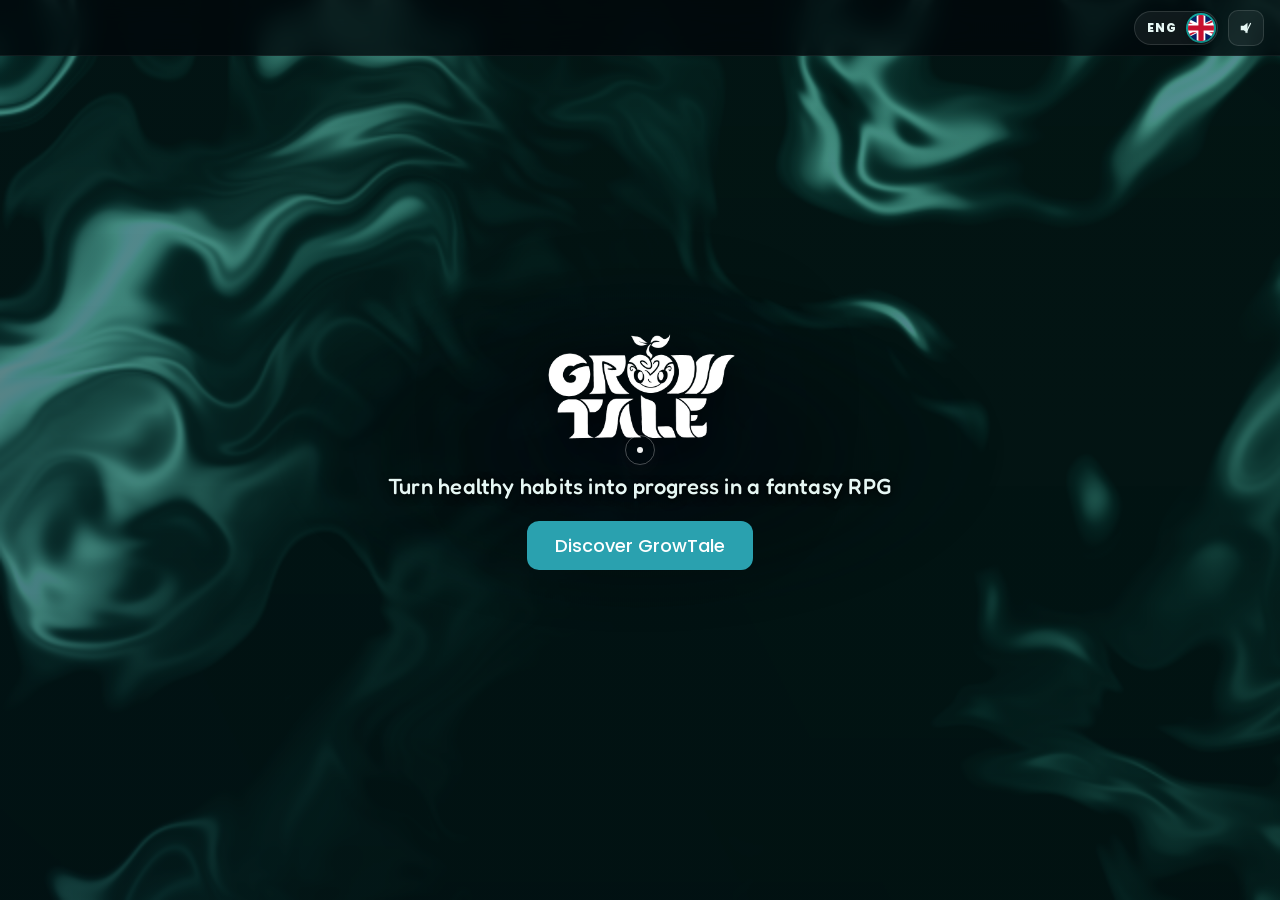
==== commit 25e851cb: "Habilidades en móvil: los nombres caben dentro del marco del juego sin cortar palabras Co-Authored-B" ====
--- a/index.html
+++ b/index.html
@@ -28,7 +28,7 @@
     <!-- Intro animada en la primera visita de la sesión; animación de regreso al volver del proyecto.
          Se decide aquí, antes del primer pintado, y respeta "reducir movimiento". -->
     <script>try{var d=document.documentElement,ss=sessionStorage,n=performance.getEntriesByType&&performance.getEntriesByType('navigation')[0];if(!matchMedia('(prefers-reduced-motion: reduce)').matches){if(ss.getItem('growtale_return')||(n&&n.type==='back_forward'&&ss.getItem('growtale_intro'))){d.classList.add('return')}else if(!ss.getItem('growtale_intro')){d.classList.add('intro')}}ss.removeItem('growtale_return');ss.setItem('growtale_intro','1')}catch(e){}</script>
-    <link rel="stylesheet" href="styles.css?v=20261124b">
+    <link rel="stylesheet" href="styles.css?v=20261124d">
     <link rel="prefetch" href="/about/">
   </head>
   <body class="cover-page">
@@ -76,8 +76,8 @@
       <div class="cursor-inner"></div>
     </div>
 
-    <script src="shader.js?v=20261124b" defer></script>
-    <script src="app.js?v=20261124b" defer></script>
-    <script src="cursor.js?v=20261124b" defer></script>
+    <script src="shader.js?v=20261124d" defer></script>
+    <script src="app.js?v=20261124d" defer></script>
+    <script src="cursor.js?v=20261124d" defer></script>
   </body>
 </html>
--- a/styles.css
+++ b/styles.css
@@ -3019,3 +3019,20 @@
 }
 @keyframes dialogArrowBob{0%,100%{transform:translateY(0);opacity:.7}50%{transform:translateY(3px);opacity:1}}
 @media (prefers-reduced-motion:reduce){ #vision.intro-mode .hero-speech-next{animation:none} }
+
+/* Habilidades en móvil: el marco del juego tiene proporción fija; el texto se ajusta para caber
+   dentro (nombre en 2 líneas como máximo + estado), centrado junto al icono */
+@media (max-width:700px){
+  .skills-demo .skill-buttons{width:100%;gap:8px}
+  .skills-demo .skill-buttons .skill-btn{padding:4px 12px 4px 14px;gap:6px;justify-content:flex-start}
+  .skills-demo .skill-buttons .skill-glyph{width:22px;height:22px;flex:0 0 22px}
+  .skills-demo .skill-buttons .skill-btn-text{flex:1 1 auto;min-width:0;align-items:center;text-align:center}
+  .skills-demo .skill-buttons .skill-btn-name{font-size:.76rem;line-height:1.08;white-space:normal;hyphens:auto;-webkit-hyphens:auto;overflow-wrap:break-word}
+  .skills-demo .skill-buttons .skill-btn-state{font-size:.64rem;margin-top:1px}
+}
+@media (max-width:700px){
+  /* sin cortar palabras a mitad: más hueco para el texto (menos relleno, icono algo menor) */
+  .skills-demo .skill-buttons .skill-btn{padding:4px 8px 4px 11px;gap:4px}
+  .skills-demo .skill-buttons .skill-glyph{width:20px;height:20px;flex:0 0 20px}
+  .skills-demo .skill-buttons .skill-btn-name{font-size:.72rem;letter-spacing:-.01em;hyphens:manual;-webkit-hyphens:manual;overflow-wrap:normal}
+}
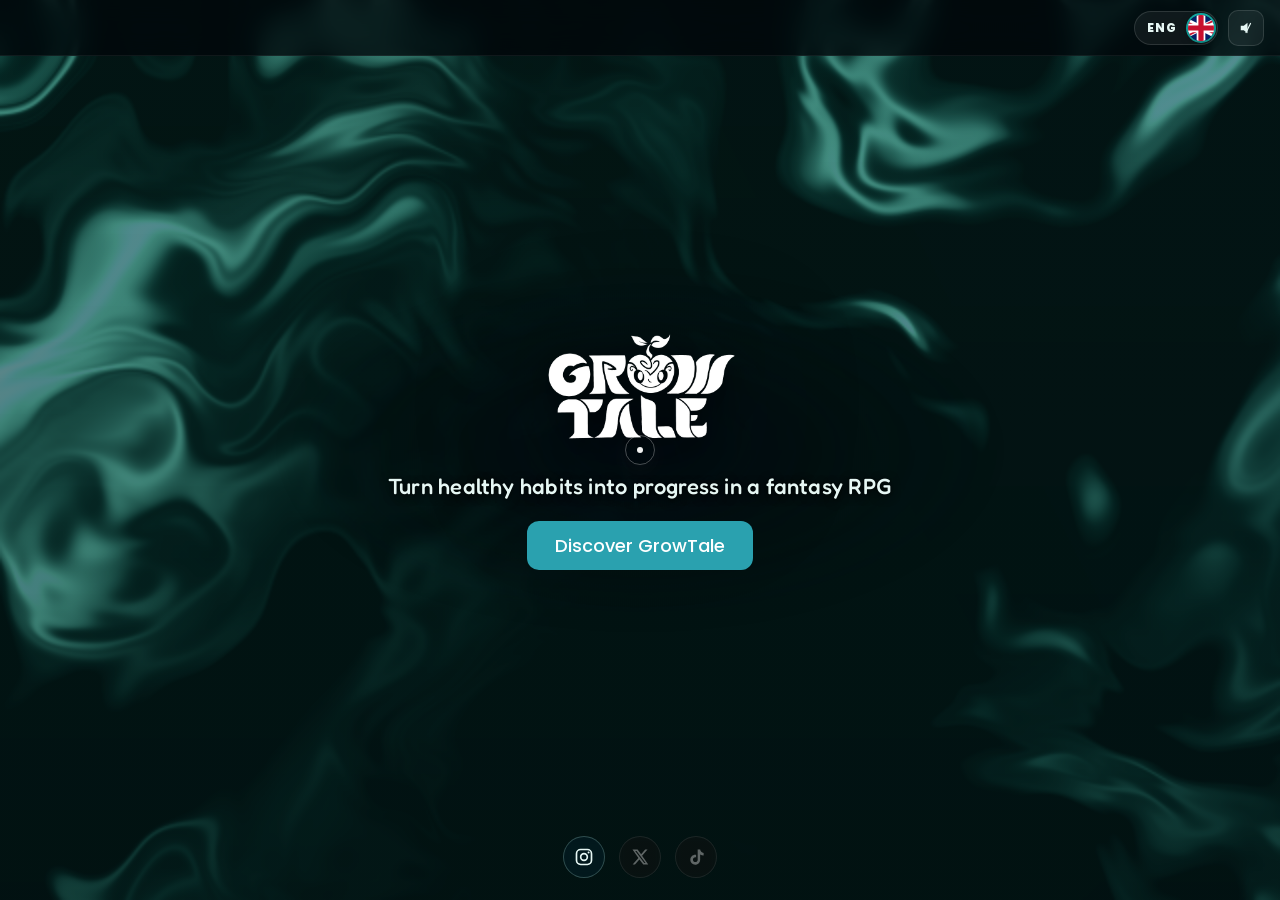
==== commit 5c046ec1: "Redes sociales en la portada y en Contacto, Main Theme, sonido en pausa al salir y tarjetas del equi" ====
--- a/index.html
+++ b/index.html
@@ -28,7 +28,7 @@
     <!-- Intro animada en la primera visita de la sesión; animación de regreso al volver del proyecto.
          Se decide aquí, antes del primer pintado, y respeta "reducir movimiento". -->
     <script>try{var d=document.documentElement,ss=sessionStorage,n=performance.getEntriesByType&&performance.getEntriesByType('navigation')[0];if(!matchMedia('(prefers-reduced-motion: reduce)').matches){if(ss.getItem('growtale_return')||(n&&n.type==='back_forward'&&ss.getItem('growtale_intro'))){d.classList.add('return')}else if(!ss.getItem('growtale_intro')){d.classList.add('intro')}}ss.removeItem('growtale_return');ss.setItem('growtale_intro','1')}catch(e){}</script>
-    <link rel="stylesheet" href="styles.css?v=20261124d">
+    <link rel="stylesheet" href="styles.css?v=20261125f">
     <link rel="prefetch" href="/about/">
   </head>
   <body class="cover-page">
@@ -64,10 +64,23 @@
           <a id="discover-btn" class="btn btn-primary" href="/about/" data-i18n="discover">Descubre GrowTale</a>
         </div>
       </div>
+
+      <!-- Redes sociales (X y TikTok, próximamente) -->
+      <nav class="landing-social" aria-label="Redes sociales" data-i18n-aria-label="social_label">
+        <a class="social-link" href="https://instagram.com/growtaleapp" target="_blank" rel="noopener" aria-label="GrowTale en Instagram" data-i18n-aria-label="social_instagram" title="Instagram">
+          <svg viewBox="0 0 24 24" width="20" height="20" fill="none" stroke="currentColor" stroke-width="2" aria-hidden="true"><rect x="3" y="3" width="18" height="18" rx="5"/><circle cx="12" cy="12" r="4"/><circle cx="17.5" cy="6.5" r="1.2" fill="currentColor" stroke="none"/></svg>
+        </a>
+        <span class="social-link is-disabled" role="link" aria-disabled="true" aria-label="X (próximamente)" data-i18n-aria-label="social_x_soon" title="X · Próximamente" data-i18n-title="social_x_soon">
+          <svg viewBox="0 0 24 24" width="18" height="18" fill="currentColor" aria-hidden="true"><path d="M18.9 2H22l-7.2 8.2L23 22h-6.6l-5.2-6.8L5.3 22H2.2l7.7-8.8L2 2h6.8l4.7 6.2L18.9 2zm-1.2 18h1.7L7.4 3.9H5.6L17.7 20z"/></svg>
+        </span>
+        <span class="social-link is-disabled" role="link" aria-disabled="true" aria-label="TikTok (próximamente)" data-i18n-aria-label="social_tiktok_soon" title="TikTok · Próximamente" data-i18n-title="social_tiktok_soon">
+          <svg viewBox="0 0 24 24" width="19" height="19" fill="currentColor" aria-hidden="true"><path d="M16.6 2c.4 2.3 1.9 4 4.4 4.3v3.3c-1.6 0-3.1-.5-4.4-1.3v6.4c0 3.6-2.7 6.3-6.2 6.3S4.2 18.3 4.2 14.8s2.8-6.3 6.3-6.3c.4 0 .7 0 1 .1v3.4c-.3-.1-.6-.2-1-.2-1.6 0-3 1.3-3 3s1.4 3 3 3 3-1.3 3-3V2h3.1z"/></svg>
+        </span>
+      </nav>
     </main>
 
     <audio id="theme-audio" preload="auto" hidden>
-      <source src="assets/audio/theme.m4a" type="audio/mp4">
+      <source src="assets/audio/main-theme.m4a" type="audio/mp4">
     </audio>
 
     <!-- Cursor animado (solo escritorio) -->
@@ -76,8 +89,8 @@
       <div class="cursor-inner"></div>
     </div>
 
-    <script src="shader.js?v=20261124d" defer></script>
-    <script src="app.js?v=20261124d" defer></script>
-    <script src="cursor.js?v=20261124d" defer></script>
+    <script src="shader.js?v=20261125f" defer></script>
+    <script src="app.js?v=20261125f" defer></script>
+    <script src="cursor.js?v=20261125f" defer></script>
   </body>
 </html>
--- a/styles.css
+++ b/styles.css
@@ -3036,3 +3036,44 @@
   .skills-demo .skill-buttons .skill-glyph{width:20px;height:20px;flex:0 0 20px}
   .skills-demo .skill-buttons .skill-btn-name{font-size:.72rem;letter-spacing:-.01em;hyphens:manual;-webkit-hyphens:manual;overflow-wrap:normal}
 }
+
+/* =========================================
+   Portada: redes sociales abajo (X y TikTok, próximamente)
+   ========================================= */
+.landing-social{position:fixed;left:50%;bottom:max(22px,env(safe-area-inset-bottom));z-index:70;display:flex;gap:14px;transform:translateX(-50%)}
+.social-link{display:grid;place-items:center;width:42px;height:42px;border-radius:50%;color:#e6f7f4;text-decoration:none;
+  background:rgba(4,32,41,.55);border:1px solid rgba(165,214,208,.28);backdrop-filter:blur(4px);-webkit-backdrop-filter:blur(4px);
+  transition:background .2s ease,border-color .2s ease,transform .2s ease,color .2s ease}
+a.social-link:hover,a.social-link:focus-visible{background:#127d86;border-color:#5fd0da;color:#fff;transform:scale(1.12);outline:none}
+.social-link.is-disabled{opacity:.38;cursor:not-allowed;filter:grayscale(1)}
+@media (prefers-reduced-motion:no-preference){
+  html.intro .landing-social{animation:fadeIn 700ms ease 1700ms both}
+  html.return .landing-social{animation:fadeIn 500ms ease 600ms both}
+  html.leaving .landing-social{animation:fadeOut 300ms ease forwards}
+}
+@media (max-width:600px){ .landing-social{gap:12px} .social-link{width:40px;height:40px} }
+
+/* Contacto: redes sociales (tono dorado del bloque Proyecto) */
+.contact-social{display:flex;align-items:center;gap:14px;margin-top:20px}
+.contact-social-label{margin:0;font-size:.8rem;font-weight:800;letter-spacing:.12em;text-transform:uppercase;color:var(--btn-gold-pressed)}
+.contact-social-links{display:flex;gap:10px}
+.contact-social .social-link{color:#f0dc98;background:rgba(61,51,27,.55);border-color:rgba(215,193,120,.35);backdrop-filter:none;-webkit-backdrop-filter:none}
+.contact-social a.social-link:hover,.contact-social a.social-link:focus-visible{background:#a58749;border-color:#f0dc98;color:#fff;transform:scale(1.12);outline:none}
+@media (max-width:800px){ .contact-social{justify-content:center} }
+
+/* =========================================
+   Equipo: tarjetas de tamaño fijo. Delante, un resumen de extensión similar (3 líneas) y sin
+   LinkedIn; al voltear, la descripción completa y el enlace
+   ========================================= */
+.team-section .member-card.flip-card{height:350px}
+.team-section .member-card.flip-card .flip-inner{height:100%}
+.team-section .member-card.flip-card .flip-face{height:100%}
+.team-section .flip-front .member-link{display:none}
+.team-section .flip-front .bio-short{display:-webkit-box;-webkit-box-orient:vertical;-webkit-line-clamp:3;line-clamp:3;overflow:hidden;max-height:none}
+.team-section .flip-back{overflow:hidden}
+@media (max-width:700px){
+  .team-section .team-collage > .member-card.flip-card{height:350px}
+}
+
+/* Equipo: delante un resumen propio de una frase (sin recortes ni puntos suspensivos) */
+.team-section .flip-front .bio-short{display:block;-webkit-line-clamp:unset;line-clamp:none;overflow:visible}
